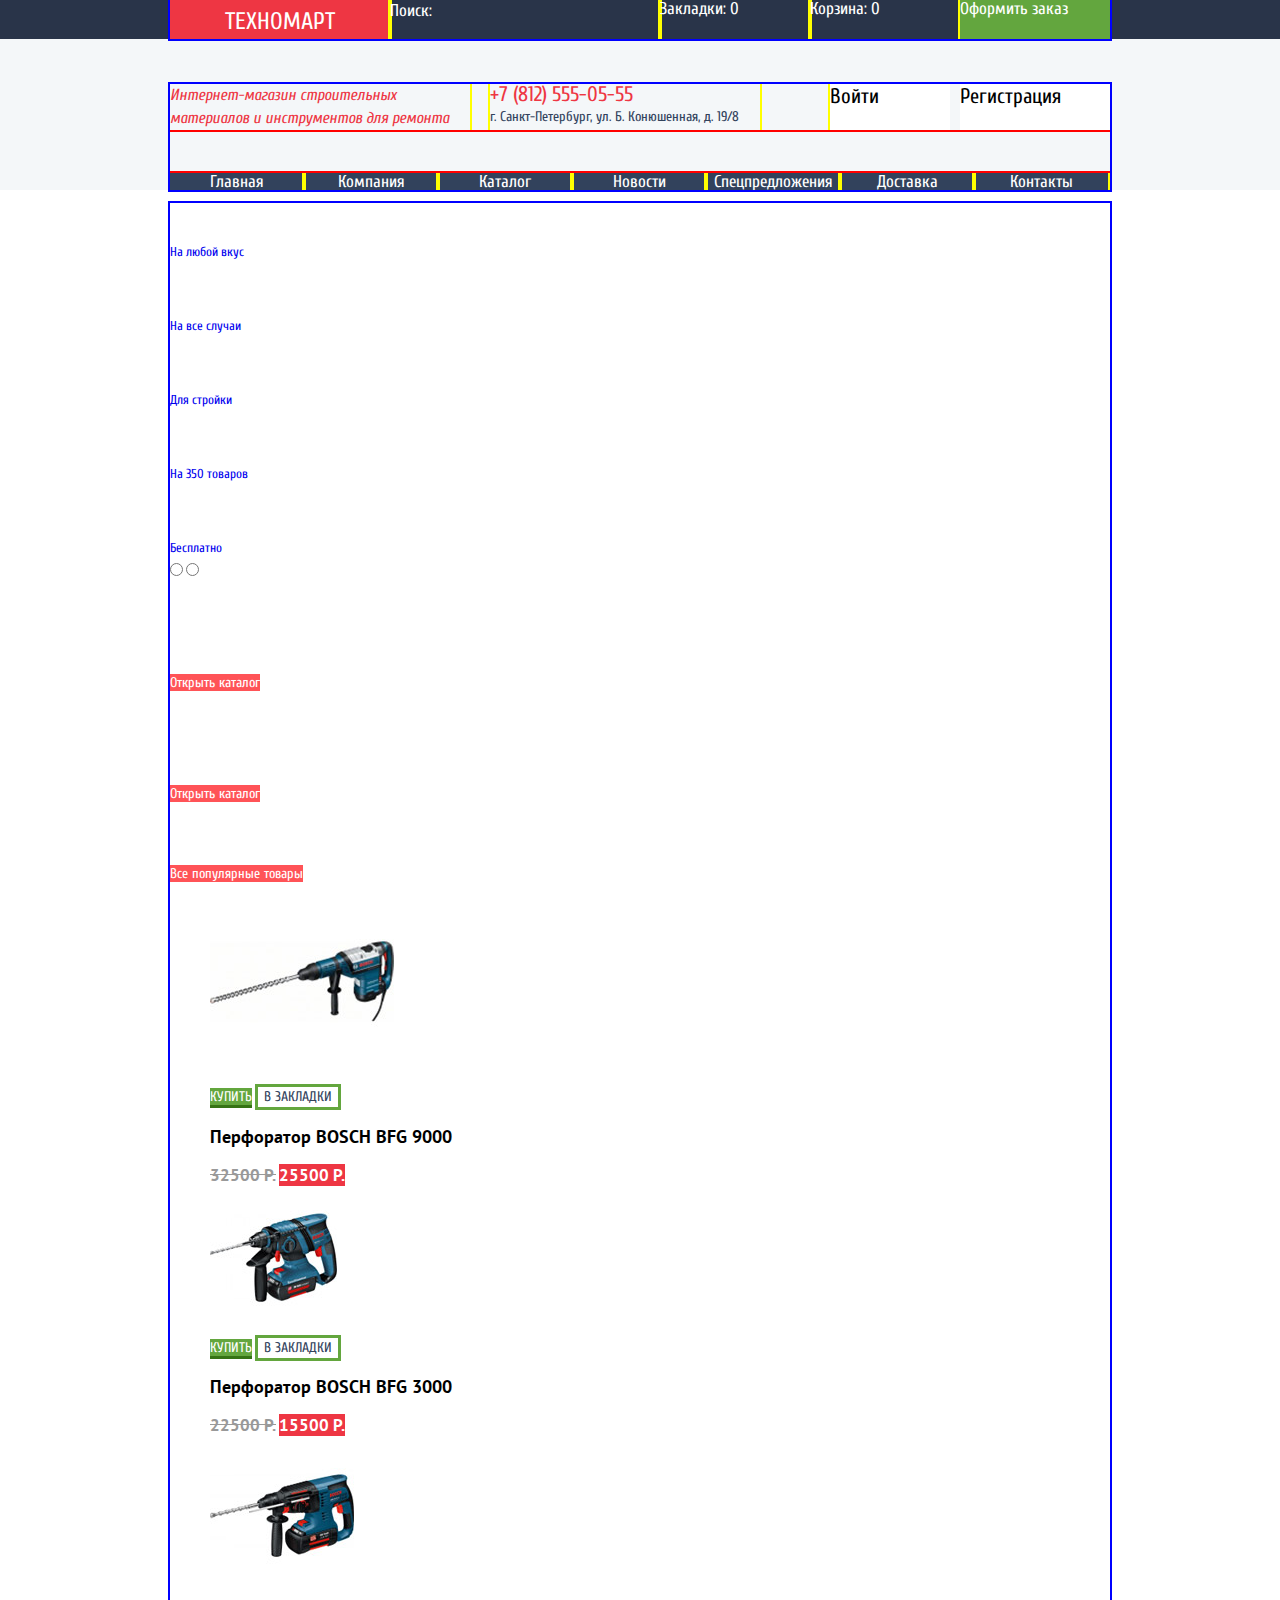
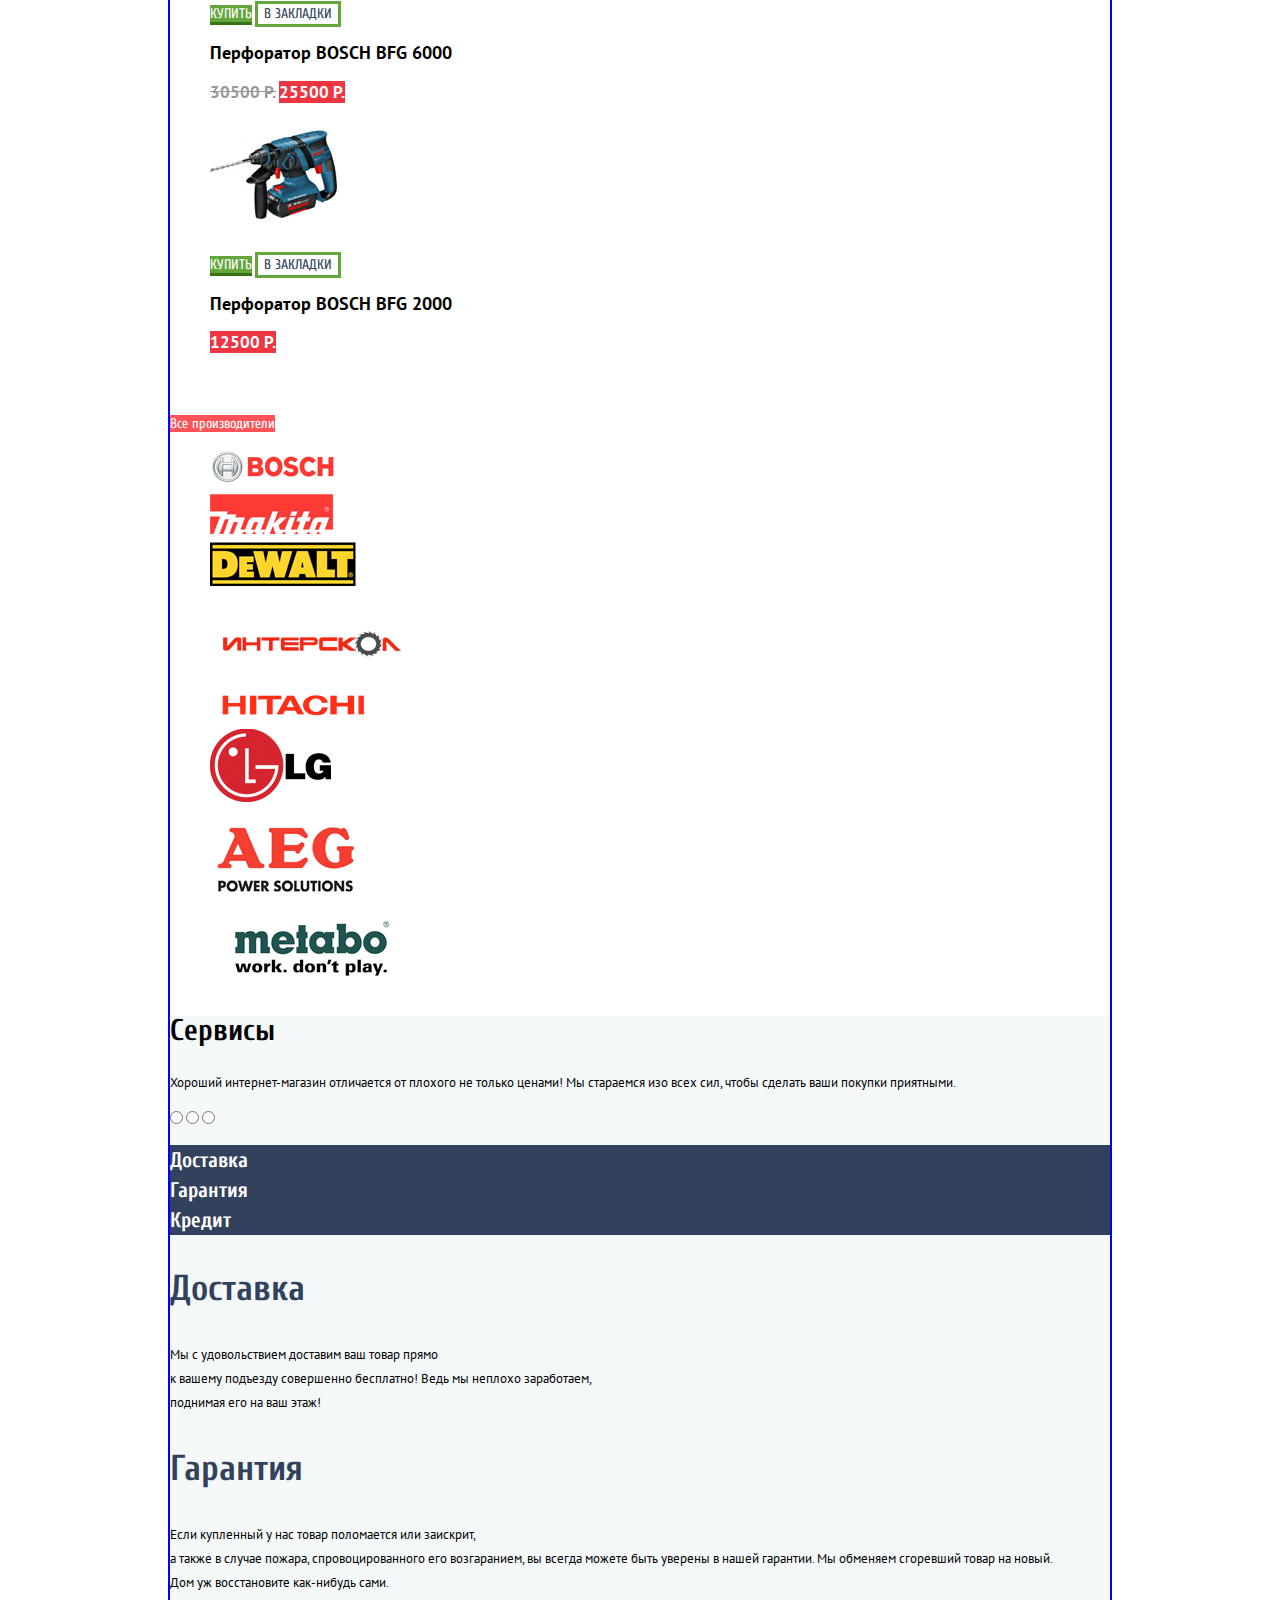
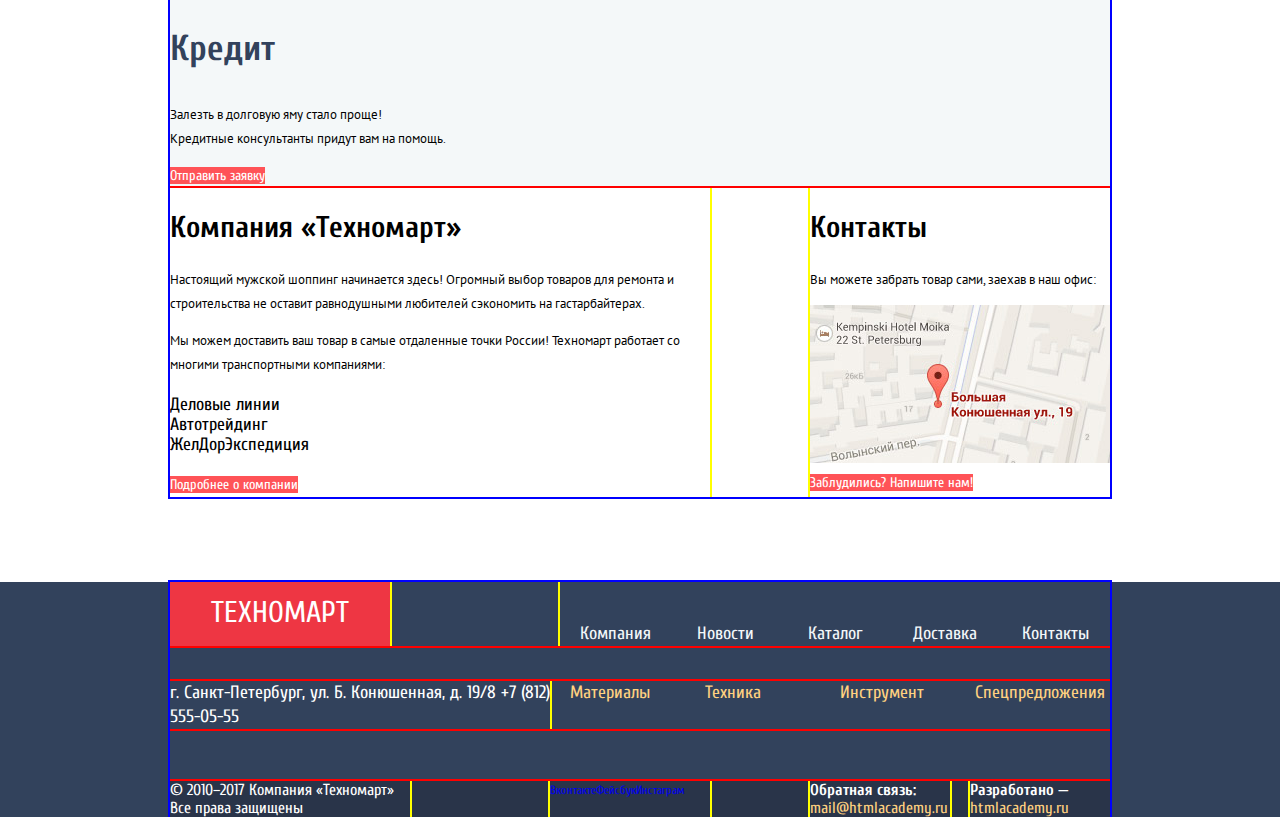
==== index.html @ bd53aa23 "Макросетка главной страницы" ====
<!DOCTYPE html>
<html lang="ru">
  <head>
    <meta charset="utf-8">
    <title>HTML Academy: Техномарт</title>
    <link href="https://fonts.googleapis.com/css?family=Cuprum:400,400i,700&amp;subset=cyrillic" rel="stylesheet">
    <link href="https://fonts.googleapis.com/css?family=PT+Sans:400,700&amp;subset=cyrillic" rel="stylesheet">
    <link href="css/normalize.css" rel="stylesheet">
    <link href="css/style.css" rel="stylesheet">
  </head>
  <body>
    <header class="main-header">
     
        <div class="header-top">
            <div class="wrapper">
                <div class="container">
                    <div class="logo-top">Техномарт</div>
                    <div class="search">
                        <form action="https://echo.htmlacademy.ru" method="get">
                            <div class="search-button">
                                <span class="search-button-normal"></span>
                                <span class="search-button-click"></span>
                            </div>
                            <label class="search-label" for="search">Поиск:</label>
                            <input class="search-field" id="search" type="search" name="search">
                        </form>
                    </div>
                    <a class="bookmarks" href="bookmarks.html">Закладки: 0</a>
                    <a class="basket" href="basket.html">Корзина: 0</a>
                    <a class="order" href="order.html">Оформить заказ</a>
                </div>
            </div>
        </div>

        <div class="container">
            <div class="header-middle">
                <p>Интернет-магазин
                   строительных материалов
                   и инструментов для ремонта</p>
                <div class="information">
                    <a class="number" href="#">+7 (812) 555-05-55</a>
                    <span class="adress">г. Санкт-Петербург, ул. Б. Конюшенная, д. 19/8</span>
                </div>
                <ul class="user-navigation">
                    <li><a href="login.html">Войти</a></li>
                    <li><a href="registration.html">Регистрация</a></li>
                </ul>
            </div>
            
            
            <nav class="main-nav">
                    <ul class="site-navigation">
                        <li><a href="index.html">Главная</a></li>
                        <li><a href="company.html">Компания</a></li>
                        <li><a href="catalog.html">Каталог</a></li>
                        <li><a href="news.html">Новости</a></li>
                        <li><a href="sale.html">Спецпредложения</a></li>
                        <li><a href="delivery.html">Доставка</a></li>
                        <li><a href="contact.html">Контакты</a></li>
                    </ul>
            </nav>
        </div>
    </header>
    
    
    <main class="index-main">
       <div class="container">
        <section class="promo">
            <section class="offers-item materials">
                <p><b>Материалы</b></p>
                <a class="btn-promo" href="materials.html">На любой вкус</a>
            </section>
            <section class="offers-item tool">
                <p><b>Инструмент</b></p>
                <a class="btn-promo" href="tool.html">На все случаи</a>
            </section>
            <section class="offers-item technics">
                <p><b>Техника</b></p>
                <a class="btn-promo" href="technics.html">Для стройки</a>
            </section>
            <section class="offers-item discounts">
                <p><b>Скидки 50%</b></p>
                <a class="btn-promo" href="discounts.html">На 350 товаров</a>
            </section>
            <section class="offers-item delivery">
                <p><b>Доставка</b></p>
                <a class="btn-promo" href="delivery.html">Бесплатно</a>
            </section>
            
            <!--Сделал попытку на основании курсов по слайдеру на CSS-->
            <section class="slider">
                <input type="radio" id="slide-1" name="toggle">
                <input type="radio" id="slide-2" name="toggle">
                <div class="slider-controls">
                    <label for="slide-1"></label>
                    <label for="slide-2"></label>
                </div>
                <div class="slider-inner">
                    <div class="slider-slides">
                        <div class="slider-item">
                            <p><b>Перфораторы</b></p>
                            <p>Настоящие мужские игрушки</p>
                            <a class="btn" href="catalog.html">Открыть каталог</a>
                        </div>
                        <div class="slider-item">
                            <p><b>Дрели</b></p>
                            <p>Соседям на радость!</p>
                            <a class="btn" href="catalog.html">Открыть каталог</a>
                        </div>
                    </div>
                </div>
            </section>
        </section>
        
        
        <section class="popular">
            <div class="popular-header">
                <h2>Популярные товары:</h2>
                <a class="btn" href="popular.html">Все популярные товары</a>
            </div>
            <ul class="popular-product">
              
                <li class="catalog-item">
                    <p class="catalog-item-image">
                        <img src="img/item-4.jpg" width="184" height="164" alt="Перфоратор BOSCH BFG 9000">
                    </p>
                    <div class="hover-button">
                        <a class="btn-buy" href="buy.html">Купить</a>
                        <button class="btn-bookmark" type="button">В закладки</button>
                    </div>
                    <h3>
                       <a href="catalog-item.html">
                           <span class="catalog-item-title">Перфоратор BOSCH BFG 9000</span>
                       </a>
                   </h3>
                   <p class="catalog-item-price">
                        <b class="old-price">32500 Р.</b>
                        <b class="new-price">25500 Р.</b>
                    </p>
                </li>
                <li class="catalog-item">
                    <p class="catalog-item-image">
                        <img src="img/item-1.jpg" width="127" height="112" alt="Перфоратор BOSCH BFG 3000">
                    </p>
                    <div class="hover-button">
                        <a class="btn-buy" href="buy.html">Купить</a>
                        <button class="btn-bookmark" type="button">В закладки</button>
                    </div>
                    <h3>
                       <a href="catalog-item.html">
                           <span class="catalog-item-title">Перфоратор BOSCH BFG 3000</span>
                       </a>
                   </h3>
                   <p class="catalog-item-price">
                        <b class="old-price">22500 Р.</b>
                        <b class="new-price">15500 Р.</b>
                    </p>
                </li>
                <li class="catalog-item">
                    <p class="catalog-item-image">
                        <img src="img/item-2.jpg" width="144" height="128" alt="Перфоратор BOSCH BFG 6000">
                    </p>
                    <div class="hover-button">
                        <a class="btn-buy" href="buy.html">Купить</a>
                        <button class="btn-bookmark" type="button">В закладки</button>
                    </div>
                    <h3>
                       <a href="catalog-item.html">
                           <span class="catalog-item-title">Перфоратор BOSCH BFG 6000</span>
                       </a>
                   </h3>
                   <p class="catalog-item-price">
                        <b class="old-price">30500 Р.</b>
                        <b class="new-price">25500 Р.</b>
                    </p>
              </li>
              <li class="catalog-item">
                    <p class="catalog-item-image">
                        <img src="img/item-3.jpg" width="127" height="112" alt="Перфоратор BOSCH BFG 2000">
                    </p>
                    <div class="hover-button">
                        <a class="btn-buy" href="buy.html">Купить</a>
                        <button class="btn-bookmark" type="button">В закладки</button>
                    </div>
                    <h3>
                       <a href="catalog-item.html">
                           <span class="catalog-item-title">Перфоратор BOSCH BFG 2000</span>
                       </a>
                   </h3>
                   <p class="catalog-item-price">
                        <b class="new-price">12500 Р.</b>
                    </p>
              </li>
            </ul>
        </section>
        
        
        <section class="popular">
            <div class="popular-header">
                <h2>Популярные производители:</h2>
                <a class="btn" href="popular.html">Все производители</a>
            </div>
            <ul class="brand">
                <a>
                    <li>
                        <img src="img/bosch.png" width="126" height="37" alt="Марка Bosch">
                    </li>
                </a>
                <a>
                    <li>
                        <img src="img/Makita.png" width="123" height="40" alt="Марка Makita">
                    </li>
                </a>
                <a>
                    <li>
                        <img src="img/DeWALT.png" width="146" height="44" alt="Марка DeWALT">
                    </li>
                </a>
                <a>
                    <li>
                        <img src="img/%D0%98%D0%BD%D1%82%D0%B5%D1%80%D1%81%D0%BA%D0%BE%D0%BB.png" width="200" height="88" alt="Марка Интерскол">
                    </li>
                </a>
                <a>
                    <li>
                        <img src="img/Hitachi.png" width="169" height="31" alt="Марка Hitachi">
                    </li>
                </a>
                <a>
                    <li>
                        <img src="img/LG.png" width="121" height="73" alt="Марка LG">
                    </li>
                </a>
                <a>
                    <li>
                        <img src="img/AEG.png" width="151" height="96" alt="Марка AEG">
                    </li>
                </a>
                <a>
                    <li>
                        <img src="img/Metabo.png" width="204" height="69" alt="Марка Metabo">
                    </li>
                </a>
            </ul>
        </section>
        
        
        <section class="service">
            <!--Со слайдером ощущение, что получилась полная хрень-->
           <h2>Сервисы</h2>
           <p>
                Хороший интернет-магазин отличается от плохого не только ценами!
                Мы стараемся изо всех сил, чтобы сделать ваши покупки приятными.
           </p>
            <input type="radio" id="service-1" name="services" cheked>
            <input type="radio" id="service-2" name="services">
            <input type="radio" id="service-3" name="services">
            <div class="slider-controls">
                <ul>
                    <li><label for="service-1">Доставка</label></li>
                    <li><label for="service-2">Гарантия</label></li>
                    <li><label for="service-3">Кредит</label></li>
                </ul>
            </div>
            <div class="slider-inner">
                <div class="slider-slides">
                    <section class="delivery">
                        <h3>Доставка</h3>
                        <p>
                            Мы с удовольствием доставим ваш товар прямо<br> 
                            к вашему подъезду совершенно бесплатно!
                            Ведь мы неплохо заработаем,<br> 
                            поднимая его на ваш этаж!
                        </p>
                    </section>
                    <section class="gurantee">
                        <h3>Гарантия</h3>
                        <p>
                            Если купленный у нас товар поломается или заискрит,<br>  
                            а также в случае пожара, спровоцированного его возгаранием,  
                            вы всегда можете быть уверены в нашей гарантии. Мы обменяем 
                            сгоревший товар на новый.<br>  
                            Дом уж восстановите как-нибудь сами.
                        </p>
                    </section>
                    <section class="credit">
                        <h3>Кредит</h3>
                        <p>
                            Залезть в долговую яму стало проще!<br>  
                            Кредитные консультанты придут вам на помощь.
                        </p>
                        <a class="btn" href="credit.html">Отправить заявку</a>
                    </section>
                </div>
            </div>
        </section>
       
        
       <section class="about-us">
               <section class="company">
                   <h2>Компания «Техномарт»</h2>
                   <p>Настоящий мужской шоппинг начинается здесь! Огромный выбор товаров для ремонта и строительства не оставит равнодушными любителей сэкономить на гастарбайтерах.</p>
                   <p>Мы можем доставить ваш товар в самые отдаленные точки России!
                    Техномарт работает со многими транспортными компаниями: </p>
                    <ul>
                        <li>Деловые линии</li>
                        <li>Автотрейдинг</li>
                        <li>ЖелДорЭкспедиция</li>
                    </ul>
                    <a class="btn" href="company.html">Подробнее о компании</a>
               </section>
               <section class="contact">
                   <h2>Контакты</h2>
                   <p>Вы можете забрать товар сами,
                       заехав в наш офис:</p>
                   <a href="adress.html">
                       <img src="img/map.jpg" height="158" width="300" alt="Офис компании по адресу ул. Большая Конюшенная 19, Санкт-Петербург">
                   </a>
                   <a class="btn" href="pop-up.html">Заблудились? Напишите нам!</a>
               </section>
       </section>
      </div>
    </main>  
      
      
    <footer class="main-footer">
            <div class="container">
               <div class="footer-top">
                   <div class="logo-bottom">Техномарт</div>
                   <nav class="footer-nav-top">
                       <ul class="footer-nav">
                           <li><a href="company.html">Компания</a></li>
                           <li><a href="news.html">Новости</a></li>
                           <li><a href="catalog.html">Каталог</a></li>
                           <li><a href="delivery.html">Доставка</a></li>
                           <li><a href="contact.html">Контакты</a></li>
                       </ul>
                   </nav>
               </div>
               <div class="footer-middle">
                   <p>г. Санкт-Петербург, ул. Б. Конюшенная, д. 19/8
                      +7 (812) 555-05-55</p>
                    <nav class="footer-nav-middle">
                       <ul class="footer-nav">
                           <li><a href="material.html">Материалы</a></li>
                           <li><a href="equipment.html">Техника</a></li>
                           <li><a href="tool.html">Инструмент</a></li>
                           <li><a href="sale.html">Спецпредложения</a></li>
                       </ul>
                    </nav>
               </div>
               <div class="footer-bottom">
                   <p class="footer-safe">© 2010–2017 Компания «Техномарт» Все права защищены</p>
                   <ul class="footer-social">
                       <li><a href="#">Вконтакте</a></li>
                       <li><a href="#">Фейсбук</a></li>
                       <li><a href="#">Инстаграм</a></li>
                   </ul>
                   <p class="footer-feedback">
                       <b>Обратная связь:</b>
                       <a class="mail" href="#">mail@htmlacademy.ru</a>
                   </p>
                   <p class="footer-copyright">
                       <b>Разработано —</b>
                       <a class="htmlacademy" href="https://htmlacademy.ru/intensive/htmlcss">htmlacademy.ru</a>
                   </p>
               </div>
            </div>
       </footer>
       
       
       
       
       
       <section class="modal modal-map">
           <button class="modal-close" type="button">Закрыть</button>
           <h2 class="visualy-hidden">Адрес организации на карте</h2>
           <p>
               <img src="img/map-big.jpg" width="1736" height="779" alt="Офис компании по адресу ул. Большая Конюшенная 19, Санкт-Петербург">
           </p>
       </section>
       
       <section class="modal modal-feedback">
           <button class="modal-close" type="button">Закрыть</button>
           <h2 class="visualy-hidden">Обратная связь</h2>
           <form class="feedback-form" action="https://echo.htmlacademy.ru" method="post">
                <fieldset class="feedback-form-top">
                   <div>
                       <label for="user-name">Ваше имя:</label>
                       <input type="text" id="user-name" name="user-name" placeholder="Имя Фамилия">
                   </div>
                   <div>
                       <label for="user-mail">Ваш e-mail:</label>
                       <input type="text" id="user-mail" name="user-mail" placeholder="email@example.com">
                   </div>
                </fieldset>
                <div>
                    <label for="user-text">Текст письма:</label>
                    <textarea name="user-text" id="user-text" placeholder="В свободной форме"></textarea>
                </div>
                <button class="button" type="submit">Отправить</button>
           </form>
       </section>
  </body>
</html>
---- css/style.css ----
body {
    margin: 0;
    padding: 0;
    
    font-family: Cuprum, Arial, sans-serif;
    font-size: 13px;
    line-height: 24px;
    font-weight: 400;
    color: #ffffff;
    
    background-color: #ffffff;
}

a {
    text-decoration: none;
}

.main-header {
    background-color: #f4f7f9;
}

.main-header ul {
    list-style: none;
    padding: 0;
}

.header-top {
    font-size: 17px;
    line-height: 18px;
    color: #ffffff;
    
    background-color: #293449;
}

.header-top a {
    color: #ffffff;
}

.logo-top {
    width: 220px;
    padding-top: 10px;
    padding-bottom: 5px;
    
    font-size: 24px;
    line-height: 24px;
    color: #ffffff;
    text-align: center;
    
    text-transform: uppercase;
    background-color: #ee3643;
    
    /*    Временно для сетки*/
    outline: 2px solid yellow;
}

.logo-top:hover {
    background-color: #ca2c37;
}

.logo-top:active {
    background-color: #ba2732;
}


.search-field {
    background-color: #293449;
    border: none;
}

.order {
    background-color: #63a63e;
}

.search:hover .search-field,
.search:hover,
.header-top a:not(.order):hover {
    background-color: #212a3a;
}

.order:hover {
    background-color: #5fbb2d;
}

.search:focus {
    background-color: #ffffff;
}

.bookmarks:active,
.basket:active {
    background-color: #161d29;
    opacity: 0.6;
}

.order:active {
    background-color: #518534;
    opacity: 0.6;
}

.header-middle p {
    font-size: 16px;
    line-height: 23px;
    color: #ee3643;
    font-style: italic;
}

.number {
    font-size: 21px;
    line-height: 21px;
    color: #ee3643;
}

.adress {
    font-size: 14px;
    line-height: 24px;
    color: #32425c;
}

.user-navigation,
.site-navigation {
    list-style: none;
    margin: 0;
}

.user-navigation a {
    font-size: 21px;
    line-height: 24px;
    color: #000000;
}

.user-navigation li {
    background-color: #ffffff;
}

.user-navigation a:hover {
    color: #ee3643;
}

.user-navigation a:active {
    color: #000000;
    opacity: 0.3;
}

.main-nav {
    font-size: 17px;
    line-height: 17px;
    background-color: #32425c;
}

.site-navigation a {
    color: #ffffff;
}

.site-navigation a:hover {
    background-color: #293449;
}

.site-navigation a:active {
    opacity: 0.5;
    background-color: #1d2739;
}

.service {
    background-color: #f4f8f9;
}

.service h2,
.about-us h2{
    font-size: 30px;
    line-height: 30px;
    color: #000000;
}

.service p,
.about-us p {
    font-family: "PT Sans", Arial, sans-serif;
    font-size: 13px;
    line-height: 24px;
    color: #000000;
}

.service h3 {
    font-size: 36px;
    line-height: 36px;
    color: #32425c;
}

.slider-controls li {
    font-size: 21px;
    line-height: 30px;
    font-weight: bold;
    background-color: #32425c;
}

.company ul {
    font-size: 18px;
    line-height: 20px;
    color: #000000;
    
    padding: 0;
    list-style: none;
}

.slider-controls ul {
    padding: 0;
    list-style: none;
}

.slider-controls li:hover {
    background-color: #293449;
}

.slider-controls li:active {
    color: #32425c;
    background-color: #ffffff;
}

.btn {
    font-size: 14px;
    line-height: 18px;
    color: #ffffff;
    background-color: #ff5357;
}

.btn:hover {
    background-color: #ca2c37;
}

.btn:active {
    background-color: #ba2732;
}

.main-footer {
    font-size: 18px;
    line-height: 24px;
    
    background-color: #32425c;
}

.main-footer ul {
    margin: 0;
    padding: 0;
    list-style: none;
}

.footer-nav-top a {
    color: #f3f7f9;
}

.footer-nav-middle a {
    color: #ffd180;
}

.footer-nav a:hover {
    text-decoration: underline;
}

.footer-nav a:active {
    text-decoration: none;
    opacity: 0.5;
}

.footer-bottom {
    font-size: 16px;
    line-height: 18px;
    
    background-color: #293449;
}

.mail,
.htmlacademy {
    color: #ffd180;
}

.mail:hover,
.htmlacademy:hover {
    text-decoration: underline;
}

.mail:active,
.htmlacademy:active {
    text-decoration: none;
    color: #ee3643;
}

.modal {
    display: none;
}
/*Начинаются стили каталога*/

.basket-good {
    background-color: #ee3643;
}

.user-name {
    font-size: 21px;
    line-height: 21px;
    color: #000000;
    
    background-color: #ffffff;
}

.user-atribute a {
    font-size: 16px;
    line-height: 18px;
    color: #32425c;
    
    text-decoration: underline;
}

.user-atribute a:hover {
    color: #ee3643;
}

.user-name:active {
    opacity: 0.3;
}

.user-atribute a:active {
    color: #32425c;
    opacity: 0.3;
}

.breadcrumbs {
    font-family: "PT Sans", Arial, sans-serif;
    font-size: 13px;
    line-height: 18px;
    color: #000000;
    
    list-style: none;
    padding: 0;
    text-transform: uppercase;
}

.breadcrumbs a {
    color: inherit;
}

.catalog-main h1 {
    font-size: 30px;
    line-height: 30px;
    color: #32425c;
    
    background-color: #f2f6f8;
    text-transform: uppercase;
}

.filters ul {
    padding: 0;
    margin: 0;
}

.filter fieldset {
    border: none;
}

.filter legend {
    font-family: "PT Sans", Arial, sans-serif;
    font-size: 17px;
    line-height: 30px;
    font-weight: bold;
    color: #000000;
    
    text-transform: uppercase;
}

.filter label {
    font-family: "PT Sans", Arial, sans-serif;
    font-weight: normal;
    font-size: 15px;
    line-height: 20px;
    color: #000000;
    
    text-transform: uppercase;
}

.filter-button {
    font-family: "PT Sans", Arial, sans-serif;
    font-weight: normal;
    font-size: 13px;
    line-height: 18px;
    color: #000000;
    
    text-transform: uppercase;
    background-color: #ffffff;
    
    border: 1px solid #e5e5e5;
    border-radius: 2px;
}

.catalog ul {
    padding: 0;
    margin: 0;
}

.catalog-item-title {
    font-family: "PT Sans", Arial, sans-serif;
    font-weight: bold;
    font-size: 18px;
    line-height: 20px;
    color: #000000;
}

.old-price {
    font-family: "PT Sans", Arial, sans-serif;
    font-weight: bold;
    font-size: 17px;
    line-height: 18px;
    color: #999999;
    
    text-decoration: line-through;
}

.new-price { 
    font-family: "PT Sans", Arial, sans-serif;
    font-weight: bold;
    font-size: 17px;
    line-height: 18px;
    color: #ffffff;
    
    background-color: #ee3643;
}

.btn-buy,
.btn-bookmark {
    font-size: 14px;
    line-height: 18px;
    
    text-transform: uppercase;
}

.btn-buy {
    color: #ffffff;
    
    background-color: #63a63e;
    border-bottom: 3px solid #367315;
}

.btn-buy:hover {
    background-color: #5fbb2d;
}

.btn-buy:active {
    background-color: #518534;
    border-bottom: 3px solid #518534;
}

.btn-bookmark {
    color: #32425c;
    
    background-color: #ffffff;
    border: 3px solid #63a63e;
}

.btn-bookmark:hover {
    border: 3px solid #32425c;
}

.btn-bookmark:active {
    opacity: 0.3;
}

/*Макросетка*/

.wrapper {
    width: 100%;
}

.container {
    width: 940px;
    margin: 0 auto;
    
    /*    Временно для сетки*/
    outline: 2px solid blue;
}

.header-top .container {
    display: flex;
}

.search {
    width: 270px;
    
/*    Временно для сетки*/
    outline: 2px solid yellow;
}

.header-top a {
    width: 150px;
    
    /*    Временно для сетки*/
    outline: 2px solid yellow;
}

.header-top {
    margin-bottom: 45px;
}

.header-middle {
    display: flex;
    margin-bottom: 43px;
    
    /*    Временно для сетки*/
    outline: 2px solid red; 
}

.header-middle p,
.user-navigation {
    margin: 0;
}

.header-middle p {
    width: 300px;
    margin-right: 20px;
    
   /*    Временно для сетки*/
    outline: 2px solid yellow; 
}

.information {
    display: flex;
    flex-direction: column;
    width: 270px;
    margin-right: 70px;
    
    /*    Временно для сетки*/
    outline: 2px solid yellow; 
}

.user-navigation {
    display: flex;
    justify-content: space-between;
    width: 280px;
    
    /*    Временно для сетки*/
    outline: 2px solid yellow; 
}

.user-navigation li:first-child {
    width: 120px;
}

.user-navigation li:last-child {
    width: 150px;
}

.site-navigation {
    display: flex;
    
    /*    Временно для сетки*/
    outline: 2px solid red; 
}

.main-nav a {
    display: block;
    width: 134px;
    
    text-align: center;
    
     /*    Временно для сетки*/
    outline: 2px solid yellow;
}

.main-nav a:nth-child(5) {
    width: 136px;
}

.about-us {
    display: flex;
    justify-content: space-between;
    
    /*    Временно для сетки*/
    outline: 2px solid red;
}

.company {
    width: 540px;
    
    /*    Временно для сетки*/
    outline: 2px solid yellow;
}

.contact {
     width: 300px;
    
    /*    Временно для сетки*/
    outline: 2px solid yellow;
}

.main-footer {
    margin-top: 85px;
}

.main-footer .container {
    display: flex;
    flex-direction: column;
}

.footer-top,
.footer-middle,
.footer-bottom {
    display: flex;
    
    /*    Временно для сетки*/
    outline: 2px solid red;
}

.footer-nav {
    display: flex;
}

.logo-bottom {
    width: 220px;
    text-align: center;
    padding-top: 16px;
    padding-bottom: 14px;
    
    text-transform: uppercase;
    background-color: #ee3643;
    font-size: 30px;
    line-height: 30px;
    
    /*    Временно для сетки*/
    outline: 2px solid yellow;
}

.footer-nav-top {
    width: 550px;
    
    /*    Временно для сетки*/
    outline: 2px solid yellow;
}

.footer-top,
.footer-middle {
    justify-content: space-between;
}

.footer-nav-top a {
    display: block;
    width: 110px;
    
    padding-top: 40px;
    text-align: center;
}

.footer-top {
    margin-bottom: 35px;
}

.footer-middle p {
    width: 380px;
    margin: 0;
    
    /*    Временно для сетки*/
    outline: 2px solid yellow;
}

.footer-nav-middle {
    width: 540px;
}

.footer-nav-middle a {
    display: block;
    width: 135px;
}

.footer-middle {
    margin-bottom: 52px;
}

.footer-safe {
    width: 240px;
    
    margin: 0;
    margin-right: 140px;
    
    /*    Временно для сетки*/
    outline: 2px solid yellow;
}

.footer-social {
    display: flex;
    width: 160px;
    
    margin: 0;
    padding: 0;
    
    /*    Временно для сетки*/
    outline: 2px solid yellow;
    font-size: 12px;
}

.footer-feedback,
.footer-copyright {
    width: 140px;
    margin: 0;
    
    /*    Временно для сетки*/
    outline: 2px solid yellow;
}

.footer-feedback {
    margin-left: 100px;
    margin-right: 20px;
}
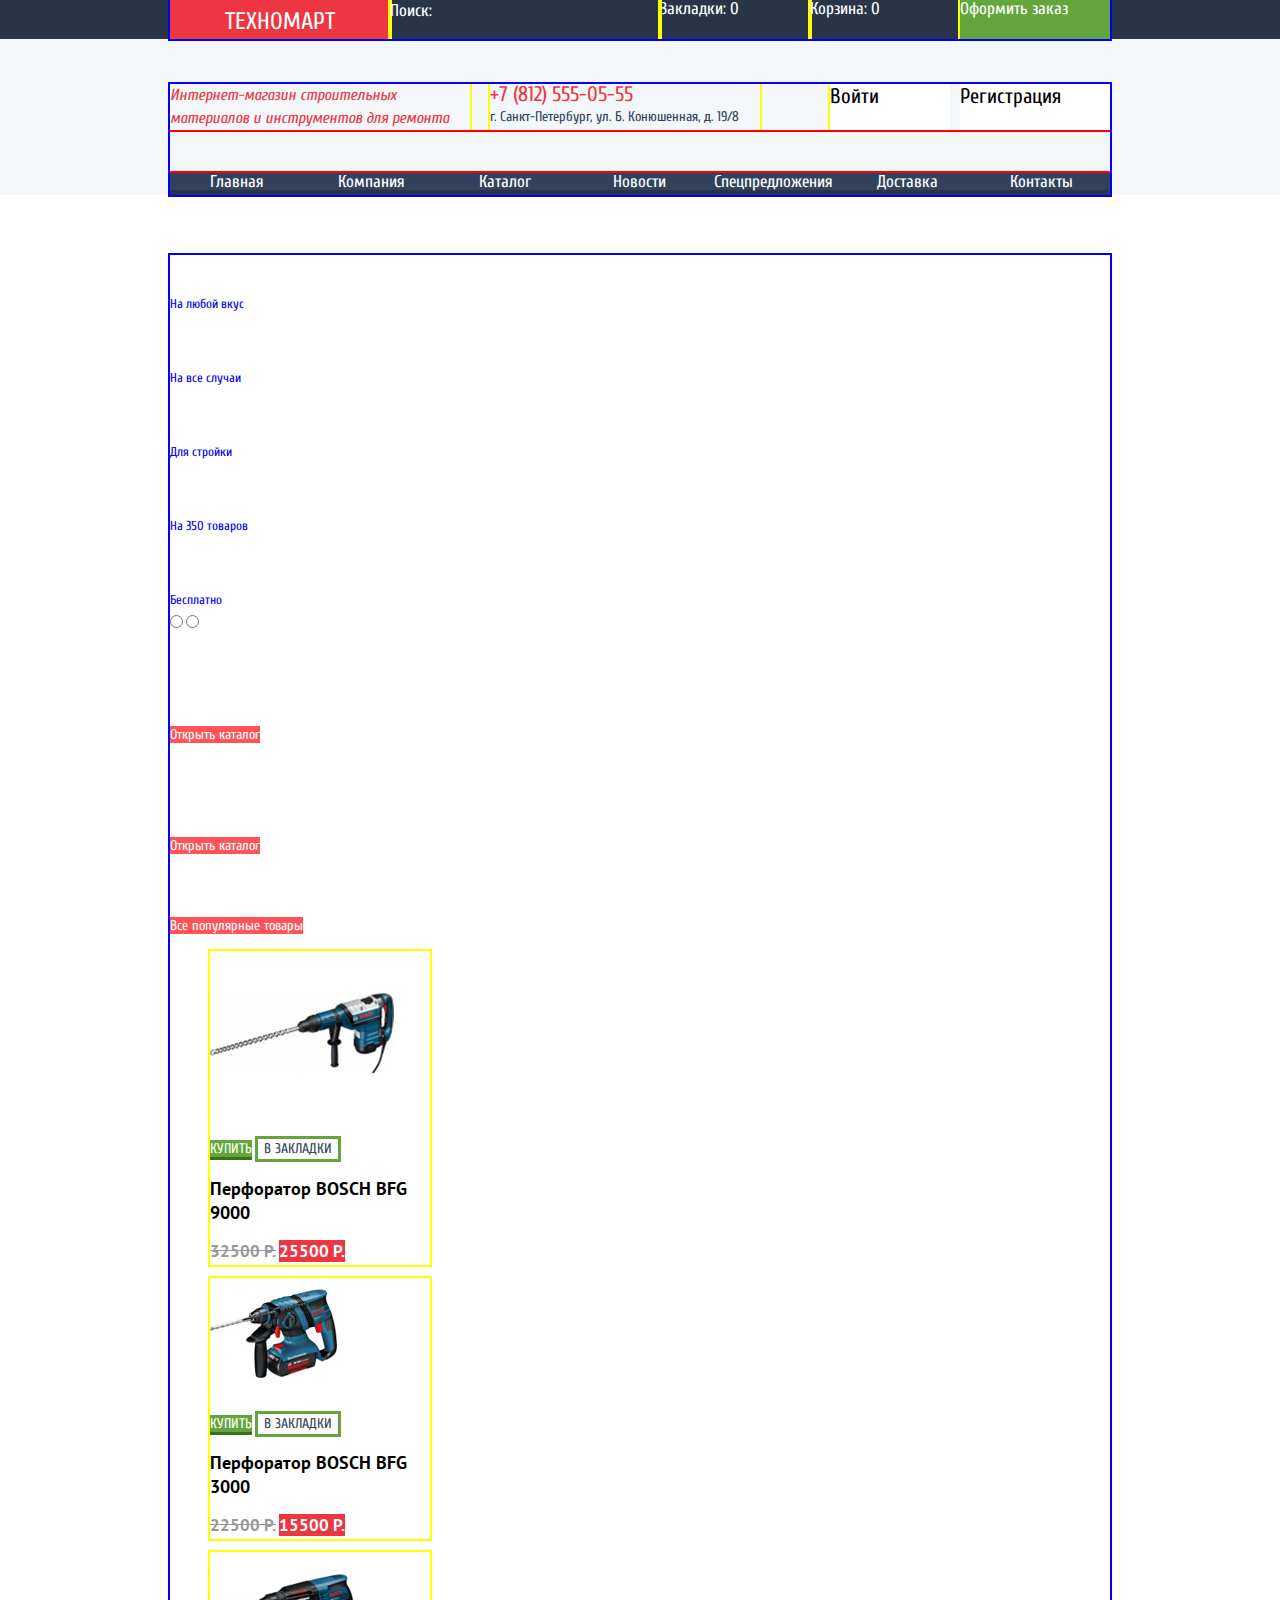
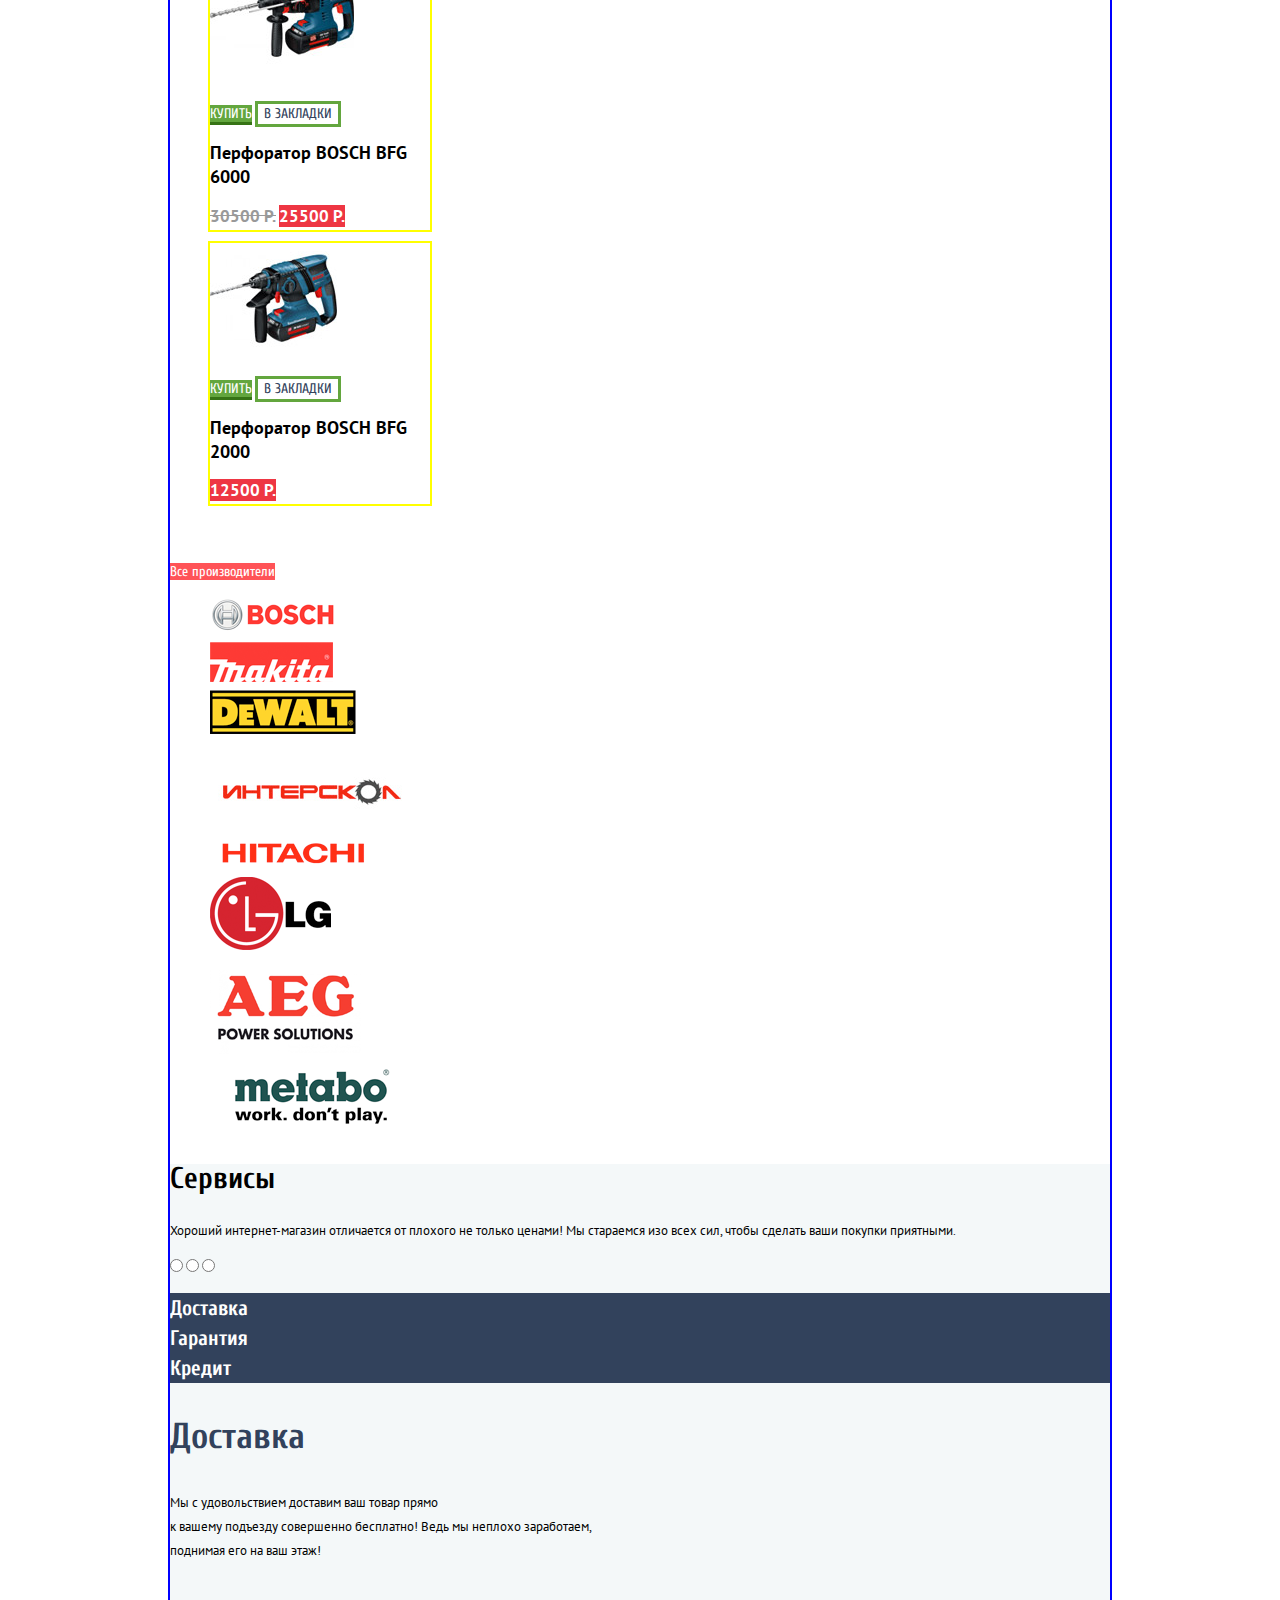
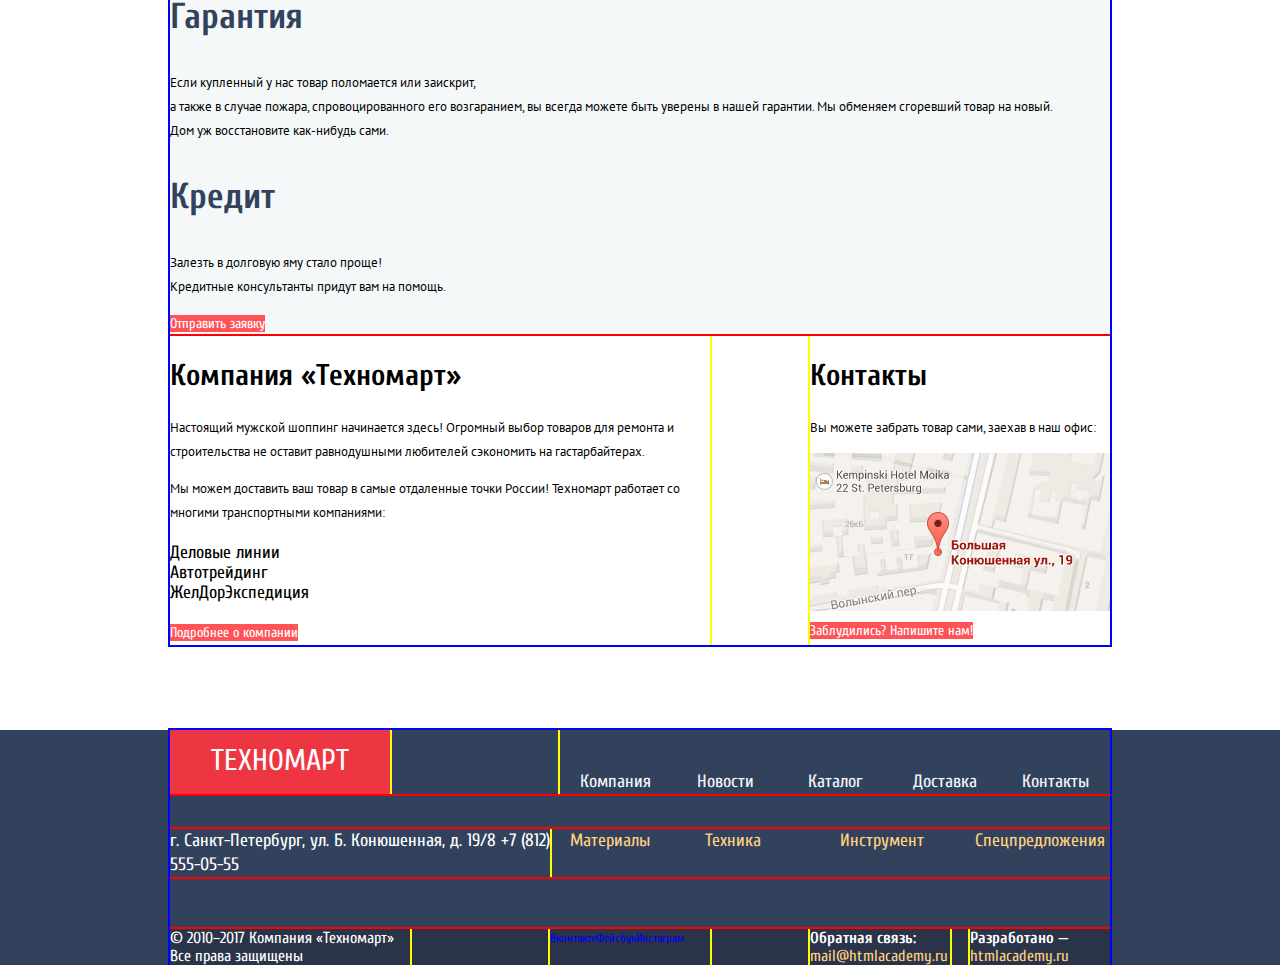
==== commit ddce9ab0: "Макросетка каталога" ====
--- a/index.html
+++ b/index.html
@@ -17,10 +17,7 @@
                     <div class="logo-top">Техномарт</div>
                     <div class="search">
                         <form action="https://echo.htmlacademy.ru" method="get">
-                            <div class="search-button">
-                                <span class="search-button-normal"></span>
-                                <span class="search-button-click"></span>
-                            </div>
+<!--                            Заинлайнить кнопку-->
                             <label class="search-label" for="search">Поиск:</label>
                             <input class="search-field" id="search" type="search" name="search">
                         </form>
@@ -49,15 +46,15 @@
             
             
             <nav class="main-nav">
-                    <ul class="site-navigation">
-                        <li><a href="index.html">Главная</a></li>
-                        <li><a href="company.html">Компания</a></li>
-                        <li><a href="catalog.html">Каталог</a></li>
-                        <li><a href="news.html">Новости</a></li>
-                        <li><a href="sale.html">Спецпредложения</a></li>
-                        <li><a href="delivery.html">Доставка</a></li>
-                        <li><a href="contact.html">Контакты</a></li>
-                    </ul>
+                <ul class="site-navigation">
+                    <li><a href="index.html">Главная</a></li>
+                    <li><a href="company.html">Компания</a></li>
+                    <li><a href="catalog.html">Каталог</a></li>
+                    <li><a href="news.html">Новости</a></li>
+                    <li><a href="sale.html">Спецпредложения</a></li>
+                    <li><a href="delivery.html">Доставка</a></li>
+                    <li><a href="contact.html">Контакты</a></li>
+                </ul>
             </nav>
         </div>
     </header>
@@ -65,260 +62,260 @@
     
     <main class="index-main">
        <div class="container">
-        <section class="promo">
-            <section class="offers-item materials">
-                <p><b>Материалы</b></p>
-                <a class="btn-promo" href="materials.html">На любой вкус</a>
+            <section class="promo">
+                <section class="offers-item materials">
+                    <p><b>Материалы</b></p>
+                    <a class="btn-promo" href="materials.html">На любой вкус</a>
+                </section>
+                <section class="offers-item tool">
+                    <p><b>Инструмент</b></p>
+                    <a class="btn-promo" href="tool.html">На все случаи</a>
+                </section>
+                <section class="offers-item technics">
+                    <p><b>Техника</b></p>
+                    <a class="btn-promo" href="technics.html">Для стройки</a>
+                </section>
+                <section class="offers-item discounts">
+                    <p><b>Скидки 50%</b></p>
+                    <a class="btn-promo" href="discounts.html">На 350 товаров</a>
+                </section>
+                <section class="offers-item delivery">
+                    <p><b>Доставка</b></p>
+                    <a class="btn-promo" href="delivery.html">Бесплатно</a>
+                </section>
+
+                <!--Сделал попытку на основании курсов по слайдеру на CSS-->
+                <section class="slider">
+                    <input type="radio" id="slide-1" name="toggle">
+                    <input type="radio" id="slide-2" name="toggle">
+                    <div class="slider-controls">
+                        <label for="slide-1"></label>
+                        <label for="slide-2"></label>
+                    </div>
+                    <div class="slider-inner">
+                        <div class="slider-slides">
+                            <div class="slider-item">
+                                <p><b>Перфораторы</b></p>
+                                <p>Настоящие мужские игрушки</p>
+                                <a class="btn" href="catalog.html">Открыть каталог</a>
+                            </div>
+                            <div class="slider-item">
+                                <p><b>Дрели</b></p>
+                                <p>Соседям на радость!</p>
+                                <a class="btn" href="catalog.html">Открыть каталог</a>
+                            </div>
+                        </div>
+                    </div>
+                </section>
             </section>
-            <section class="offers-item tool">
-                <p><b>Инструмент</b></p>
-                <a class="btn-promo" href="tool.html">На все случаи</a>
+
+
+            <section class="popular">
+                <div class="popular-header">
+                    <h2>Популярные товары:</h2>
+                    <a class="btn" href="popular.html">Все популярные товары</a>
+                </div>
+                <ul class="popular-product">
+
+                    <li class="catalog-item">
+                        <p class="catalog-item-image">
+                            <img src="img/item-4.jpg" width="184" height="164" alt="Перфоратор BOSCH BFG 9000">
+                        </p>
+                        <div class="hover-button">
+                            <a class="btn-buy" href="buy.html">Купить</a>
+                            <button class="btn-bookmark" type="button">В закладки</button>
+                        </div>
+                        <h3>
+                           <a href="catalog-item.html">
+                               <span class="catalog-item-title">Перфоратор BOSCH BFG 9000</span>
+                           </a>
+                       </h3>
+                       <p class="catalog-item-price">
+                            <b class="old-price">32500 Р.</b>
+                            <b class="new-price">25500 Р.</b>
+                        </p>
+                    </li>
+                    <li class="catalog-item">
+                        <p class="catalog-item-image">
+                            <img src="img/item-1.jpg" width="127" height="112" alt="Перфоратор BOSCH BFG 3000">
+                        </p>
+                        <div class="hover-button">
+                            <a class="btn-buy" href="buy.html">Купить</a>
+                            <button class="btn-bookmark" type="button">В закладки</button>
+                        </div>
+                        <h3>
+                           <a href="catalog-item.html">
+                               <span class="catalog-item-title">Перфоратор BOSCH BFG 3000</span>
+                           </a>
+                       </h3>
+                       <p class="catalog-item-price">
+                            <b class="old-price">22500 Р.</b>
+                            <b class="new-price">15500 Р.</b>
+                        </p>
+                    </li>
+                    <li class="catalog-item">
+                        <p class="catalog-item-image">
+                            <img src="img/item-2.jpg" width="144" height="128" alt="Перфоратор BOSCH BFG 6000">
+                        </p>
+                        <div class="hover-button">
+                            <a class="btn-buy" href="buy.html">Купить</a>
+                            <button class="btn-bookmark" type="button">В закладки</button>
+                        </div>
+                        <h3>
+                           <a href="catalog-item.html">
+                               <span class="catalog-item-title">Перфоратор BOSCH BFG 6000</span>
+                           </a>
+                       </h3>
+                       <p class="catalog-item-price">
+                            <b class="old-price">30500 Р.</b>
+                            <b class="new-price">25500 Р.</b>
+                        </p>
+                  </li>
+                  <li class="catalog-item">
+                        <p class="catalog-item-image">
+                            <img src="img/item-3.jpg" width="127" height="112" alt="Перфоратор BOSCH BFG 2000">
+                        </p>
+                        <div class="hover-button">
+                            <a class="btn-buy" href="buy.html">Купить</a>
+                            <button class="btn-bookmark" type="button">В закладки</button>
+                        </div>
+                        <h3>
+                           <a href="catalog-item.html">
+                               <span class="catalog-item-title">Перфоратор BOSCH BFG 2000</span>
+                           </a>
+                       </h3>
+                       <p class="catalog-item-price">
+                            <b class="new-price">12500 Р.</b>
+                        </p>
+                  </li>
+                </ul>
             </section>
-            <section class="offers-item technics">
-                <p><b>Техника</b></p>
-                <a class="btn-promo" href="technics.html">Для стройки</a>
+
+
+            <section class="popular">
+                <div class="popular-header">
+                    <h2>Популярные производители:</h2>
+                    <a class="btn" href="popular.html">Все производители</a>
+                </div>
+                <ul class="brand">
+                    <a>
+                        <li>
+                            <img src="img/bosch.png" width="126" height="37" alt="Марка Bosch">
+                        </li>
+                    </a>
+                    <a>
+                        <li>
+                            <img src="img/Makita.png" width="123" height="40" alt="Марка Makita">
+                        </li>
+                    </a>
+                    <a>
+                        <li>
+                            <img src="img/DeWALT.png" width="146" height="44" alt="Марка DeWALT">
+                        </li>
+                    </a>
+                    <a>
+                        <li>
+                            <img src="img/%D0%98%D0%BD%D1%82%D0%B5%D1%80%D1%81%D0%BA%D0%BE%D0%BB.png" width="200" height="88" alt="Марка Интерскол">
+                        </li>
+                    </a>
+                    <a>
+                        <li>
+                            <img src="img/Hitachi.png" width="169" height="31" alt="Марка Hitachi">
+                        </li>
+                    </a>
+                    <a>
+                        <li>
+                            <img src="img/LG.png" width="121" height="73" alt="Марка LG">
+                        </li>
+                    </a>
+                    <a>
+                        <li>
+                            <img src="img/AEG.png" width="151" height="96" alt="Марка AEG">
+                        </li>
+                    </a>
+                    <a>
+                        <li>
+                            <img src="img/Metabo.png" width="204" height="69" alt="Марка Metabo">
+                        </li>
+                    </a>
+                </ul>
             </section>
-            <section class="offers-item discounts">
-                <p><b>Скидки 50%</b></p>
-                <a class="btn-promo" href="discounts.html">На 350 товаров</a>
-            </section>
-            <section class="offers-item delivery">
-                <p><b>Доставка</b></p>
-                <a class="btn-promo" href="delivery.html">Бесплатно</a>
-            </section>
-            
-            <!--Сделал попытку на основании курсов по слайдеру на CSS-->
-            <section class="slider">
-                <input type="radio" id="slide-1" name="toggle">
-                <input type="radio" id="slide-2" name="toggle">
+
+
+            <section class="service">
+                <!--Со слайдером ощущение, что получилась полная хрень-->
+               <h2>Сервисы</h2>
+               <p>
+                    Хороший интернет-магазин отличается от плохого не только ценами!
+                    Мы стараемся изо всех сил, чтобы сделать ваши покупки приятными.
+               </p>
+                <input type="radio" id="service-1" name="services" cheked>
+                <input type="radio" id="service-2" name="services">
+                <input type="radio" id="service-3" name="services">
                 <div class="slider-controls">
-                    <label for="slide-1"></label>
-                    <label for="slide-2"></label>
+                    <ul>
+                        <li><label for="service-1">Доставка</label></li>
+                        <li><label for="service-2">Гарантия</label></li>
+                        <li><label for="service-3">Кредит</label></li>
+                    </ul>
                 </div>
                 <div class="slider-inner">
                     <div class="slider-slides">
-                        <div class="slider-item">
-                            <p><b>Перфораторы</b></p>
-                            <p>Настоящие мужские игрушки</p>
-                            <a class="btn" href="catalog.html">Открыть каталог</a>
-                        </div>
-                        <div class="slider-item">
-                            <p><b>Дрели</b></p>
-                            <p>Соседям на радость!</p>
-                            <a class="btn" href="catalog.html">Открыть каталог</a>
-                        </div>
+                        <section class="delivery">
+                            <h3>Доставка</h3>
+                            <p>
+                                Мы с удовольствием доставим ваш товар прямо<br> 
+                                к вашему подъезду совершенно бесплатно!
+                                Ведь мы неплохо заработаем,<br> 
+                                поднимая его на ваш этаж!
+                            </p>
+                        </section>
+                        <section class="gurantee">
+                            <h3>Гарантия</h3>
+                            <p>
+                                Если купленный у нас товар поломается или заискрит,<br>  
+                                а также в случае пожара, спровоцированного его возгаранием,  
+                                вы всегда можете быть уверены в нашей гарантии. Мы обменяем 
+                                сгоревший товар на новый.<br>  
+                                Дом уж восстановите как-нибудь сами.
+                            </p>
+                        </section>
+                        <section class="credit">
+                            <h3>Кредит</h3>
+                            <p>
+                                Залезть в долговую яму стало проще!<br>  
+                                Кредитные консультанты придут вам на помощь.
+                            </p>
+                            <a class="btn" href="credit.html">Отправить заявку</a>
+                        </section>
                     </div>
                 </div>
             </section>
-        </section>
-        
-        
-        <section class="popular">
-            <div class="popular-header">
-                <h2>Популярные товары:</h2>
-                <a class="btn" href="popular.html">Все популярные товары</a>
-            </div>
-            <ul class="popular-product">
-              
-                <li class="catalog-item">
-                    <p class="catalog-item-image">
-                        <img src="img/item-4.jpg" width="184" height="164" alt="Перфоратор BOSCH BFG 9000">
-                    </p>
-                    <div class="hover-button">
-                        <a class="btn-buy" href="buy.html">Купить</a>
-                        <button class="btn-bookmark" type="button">В закладки</button>
-                    </div>
-                    <h3>
-                       <a href="catalog-item.html">
-                           <span class="catalog-item-title">Перфоратор BOSCH BFG 9000</span>
+
+
+           <section class="about-us">
+                   <section class="company">
+                       <h2>Компания «Техномарт»</h2>
+                       <p>Настоящий мужской шоппинг начинается здесь! Огромный выбор товаров для ремонта и строительства не оставит равнодушными любителей сэкономить на гастарбайтерах.</p>
+                       <p>Мы можем доставить ваш товар в самые отдаленные точки России!
+                        Техномарт работает со многими транспортными компаниями: </p>
+                        <ul>
+                            <li>Деловые линии</li>
+                            <li>Автотрейдинг</li>
+                            <li>ЖелДорЭкспедиция</li>
+                        </ul>
+                        <a class="btn" href="company.html">Подробнее о компании</a>
+                   </section>
+                   <section class="contact">
+                       <h2>Контакты</h2>
+                       <p>Вы можете забрать товар сами,
+                           заехав в наш офис:</p>
+                       <a href="adress.html">
+                           <img src="img/map.jpg" height="158" width="300" alt="Офис компании по адресу ул. Большая Конюшенная 19, Санкт-Петербург">
                        </a>
-                   </h3>
-                   <p class="catalog-item-price">
-                        <b class="old-price">32500 Р.</b>
-                        <b class="new-price">25500 Р.</b>
-                    </p>
-                </li>
-                <li class="catalog-item">
-                    <p class="catalog-item-image">
-                        <img src="img/item-1.jpg" width="127" height="112" alt="Перфоратор BOSCH BFG 3000">
-                    </p>
-                    <div class="hover-button">
-                        <a class="btn-buy" href="buy.html">Купить</a>
-                        <button class="btn-bookmark" type="button">В закладки</button>
-                    </div>
-                    <h3>
-                       <a href="catalog-item.html">
-                           <span class="catalog-item-title">Перфоратор BOSCH BFG 3000</span>
-                       </a>
-                   </h3>
-                   <p class="catalog-item-price">
-                        <b class="old-price">22500 Р.</b>
-                        <b class="new-price">15500 Р.</b>
-                    </p>
-                </li>
-                <li class="catalog-item">
-                    <p class="catalog-item-image">
-                        <img src="img/item-2.jpg" width="144" height="128" alt="Перфоратор BOSCH BFG 6000">
-                    </p>
-                    <div class="hover-button">
-                        <a class="btn-buy" href="buy.html">Купить</a>
-                        <button class="btn-bookmark" type="button">В закладки</button>
-                    </div>
-                    <h3>
-                       <a href="catalog-item.html">
-                           <span class="catalog-item-title">Перфоратор BOSCH BFG 6000</span>
-                       </a>
-                   </h3>
-                   <p class="catalog-item-price">
-                        <b class="old-price">30500 Р.</b>
-                        <b class="new-price">25500 Р.</b>
-                    </p>
-              </li>
-              <li class="catalog-item">
-                    <p class="catalog-item-image">
-                        <img src="img/item-3.jpg" width="127" height="112" alt="Перфоратор BOSCH BFG 2000">
-                    </p>
-                    <div class="hover-button">
-                        <a class="btn-buy" href="buy.html">Купить</a>
-                        <button class="btn-bookmark" type="button">В закладки</button>
-                    </div>
-                    <h3>
-                       <a href="catalog-item.html">
-                           <span class="catalog-item-title">Перфоратор BOSCH BFG 2000</span>
-                       </a>
-                   </h3>
-                   <p class="catalog-item-price">
-                        <b class="new-price">12500 Р.</b>
-                    </p>
-              </li>
-            </ul>
-        </section>
-        
-        
-        <section class="popular">
-            <div class="popular-header">
-                <h2>Популярные производители:</h2>
-                <a class="btn" href="popular.html">Все производители</a>
-            </div>
-            <ul class="brand">
-                <a>
-                    <li>
-                        <img src="img/bosch.png" width="126" height="37" alt="Марка Bosch">
-                    </li>
-                </a>
-                <a>
-                    <li>
-                        <img src="img/Makita.png" width="123" height="40" alt="Марка Makita">
-                    </li>
-                </a>
-                <a>
-                    <li>
-                        <img src="img/DeWALT.png" width="146" height="44" alt="Марка DeWALT">
-                    </li>
-                </a>
-                <a>
-                    <li>
-                        <img src="img/%D0%98%D0%BD%D1%82%D0%B5%D1%80%D1%81%D0%BA%D0%BE%D0%BB.png" width="200" height="88" alt="Марка Интерскол">
-                    </li>
-                </a>
-                <a>
-                    <li>
-                        <img src="img/Hitachi.png" width="169" height="31" alt="Марка Hitachi">
-                    </li>
-                </a>
-                <a>
-                    <li>
-                        <img src="img/LG.png" width="121" height="73" alt="Марка LG">
-                    </li>
-                </a>
-                <a>
-                    <li>
-                        <img src="img/AEG.png" width="151" height="96" alt="Марка AEG">
-                    </li>
-                </a>
-                <a>
-                    <li>
-                        <img src="img/Metabo.png" width="204" height="69" alt="Марка Metabo">
-                    </li>
-                </a>
-            </ul>
-        </section>
-        
-        
-        <section class="service">
-            <!--Со слайдером ощущение, что получилась полная хрень-->
-           <h2>Сервисы</h2>
-           <p>
-                Хороший интернет-магазин отличается от плохого не только ценами!
-                Мы стараемся изо всех сил, чтобы сделать ваши покупки приятными.
-           </p>
-            <input type="radio" id="service-1" name="services" cheked>
-            <input type="radio" id="service-2" name="services">
-            <input type="radio" id="service-3" name="services">
-            <div class="slider-controls">
-                <ul>
-                    <li><label for="service-1">Доставка</label></li>
-                    <li><label for="service-2">Гарантия</label></li>
-                    <li><label for="service-3">Кредит</label></li>
-                </ul>
-            </div>
-            <div class="slider-inner">
-                <div class="slider-slides">
-                    <section class="delivery">
-                        <h3>Доставка</h3>
-                        <p>
-                            Мы с удовольствием доставим ваш товар прямо<br> 
-                            к вашему подъезду совершенно бесплатно!
-                            Ведь мы неплохо заработаем,<br> 
-                            поднимая его на ваш этаж!
-                        </p>
-                    </section>
-                    <section class="gurantee">
-                        <h3>Гарантия</h3>
-                        <p>
-                            Если купленный у нас товар поломается или заискрит,<br>  
-                            а также в случае пожара, спровоцированного его возгаранием,  
-                            вы всегда можете быть уверены в нашей гарантии. Мы обменяем 
-                            сгоревший товар на новый.<br>  
-                            Дом уж восстановите как-нибудь сами.
-                        </p>
-                    </section>
-                    <section class="credit">
-                        <h3>Кредит</h3>
-                        <p>
-                            Залезть в долговую яму стало проще!<br>  
-                            Кредитные консультанты придут вам на помощь.
-                        </p>
-                        <a class="btn" href="credit.html">Отправить заявку</a>
-                    </section>
-                </div>
-            </div>
-        </section>
-       
-        
-       <section class="about-us">
-               <section class="company">
-                   <h2>Компания «Техномарт»</h2>
-                   <p>Настоящий мужской шоппинг начинается здесь! Огромный выбор товаров для ремонта и строительства не оставит равнодушными любителей сэкономить на гастарбайтерах.</p>
-                   <p>Мы можем доставить ваш товар в самые отдаленные точки России!
-                    Техномарт работает со многими транспортными компаниями: </p>
-                    <ul>
-                        <li>Деловые линии</li>
-                        <li>Автотрейдинг</li>
-                        <li>ЖелДорЭкспедиция</li>
-                    </ul>
-                    <a class="btn" href="company.html">Подробнее о компании</a>
-               </section>
-               <section class="contact">
-                   <h2>Контакты</h2>
-                   <p>Вы можете забрать товар сами,
-                       заехав в наш офис:</p>
-                   <a href="adress.html">
-                       <img src="img/map.jpg" height="158" width="300" alt="Офис компании по адресу ул. Большая Конюшенная 19, Санкт-Петербург">
-                   </a>
-                   <a class="btn" href="pop-up.html">Заблудились? Напишите нам!</a>
-               </section>
-       </section>
+                       <a class="btn" href="pop-up.html">Заблудились? Напишите нам!</a>
+                   </section>
+           </section>
       </div>
     </main>  
       
--- a/css/style.css
+++ b/css/style.css
@@ -15,6 +15,24 @@
     text-decoration: none;
 }
 
+.visually-hidden:not(:focus):not(:active),
+input[type="checkbox"].visually-hidden,
+input[type="radio"].visually-hidden {
+  position: absolute;
+
+  width: 1px;
+  height: 1px;
+  margin: -1px;
+  border: 0;
+  padding: 0;
+
+  white-space: nowrap;
+
+  clip-path: inset(100%);
+  clip: rect(0 0 0 0);
+  overflow: hidden;
+}
+
 .main-header {
     background-color: #f4f7f9;
 }
@@ -88,12 +106,12 @@
 .bookmarks:active,
 .basket:active {
     background-color: #161d29;
-    opacity: 0.6;
+    color: rgba(255, 255, 255, 0.6);
 }
 
 .order:active {
     background-color: #518534;
-    opacity: 0.6;
+    color: rgba(255, 255, 255, 0.6);
 }
 
 .header-middle p {
@@ -141,9 +159,13 @@
 }
 
 .main-nav {
+    width: 940px;
+    
     font-size: 17px;
     line-height: 17px;
     background-color: #32425c;
+    
+    margin-bottom: 60px;
 }
 
 .site-navigation a {
@@ -155,8 +177,9 @@
 }
 
 .site-navigation a:active {
-    opacity: 0.5;
     background-color: #1d2739;
+    color: rgba(255, 255, 255, 0.5);
+    border-bottom-color: #1d2739;
 }
 
 .service {
@@ -554,10 +577,10 @@
     display: block;
     width: 134px;
     
+    border-bottom: 5px solid #293449;
     text-align: center;
     
-     /*    Временно для сетки*/
-    outline: 2px solid yellow;
+    
 }
 
 .main-nav a:nth-child(5) {
@@ -702,4 +725,122 @@
 .footer-feedback {
     margin-left: 100px;
     margin-right: 20px;
+}
+
+/*Стили каталога*/
+
+.user {
+    width: 300px;
+    
+    display: flex;
+    flex-direction: column;
+    
+    margin-left: auto;
+    
+    /*    Временно для сетки*/
+    outline: 2px solid yellow;
+}
+
+.user-atribute {
+    display: flex;
+    
+    margin: 0;
+}
+
+
+.breadcrumbs {
+    display: flex;
+    width: 380px;
+    margin: 0;
+    margin-bottom: 23px;
+    
+    justify-content: space-between;
+    
+    /*    Временно для сетки*/
+    outline: 2px solid red;
+}
+
+.breadcrumbs a {
+    display: block;
+    
+    /*    Временно для сетки*/
+    outline: 2px solid yellow;
+}
+
+.catalog-main h1 {
+    margin: 0;
+    padding: 0;
+    
+    margin-bottom: 20px;
+    
+    /*    Временно для сетки*/
+    outline: 2px solid red;
+}
+
+.filters fieldset {
+    padding: 0;
+    margin: 0;
+}
+
+.filters {
+    width: 220px;
+    
+    /*    Временно для сетки*/
+    outline: 2px solid red;
+}
+
+.filter {
+    display: flex;
+    flex-direction: column;
+}
+
+.filter fieldset {
+    /*    Временно для сетки*/
+    outline: 2px solid yellow;
+}
+
+.filter fieldset:first-child {
+    margin-bottom: 45px;
+}
+
+.filter fieldset:nth-child(2) {
+    margin-bottom: 80px;
+}
+
+.filter-button {
+    width: 140px;
+}
+
+.flex-catalog {
+    display: flex;
+    justify-content: space-between;
+}
+
+.catalog {
+    width: 700px;
+    
+    /*    Временно для сетки*/
+    outline: 2px solid red;
+}
+
+.catalog-list {
+    display: flex;
+    flex-wrap: wrap;
+    margin: 0;
+}
+
+.catalog-item {
+    width: 220px;
+    
+    /*    Временно для сетки*/
+    outline: 2px solid yellow;
+}
+
+.catalog-list li {
+    margin-right: 20px;
+    margin-bottom: 20px;
+} 
+
+.catalog-list li:nth-child(3n) {
+    margin-right: 0;
 }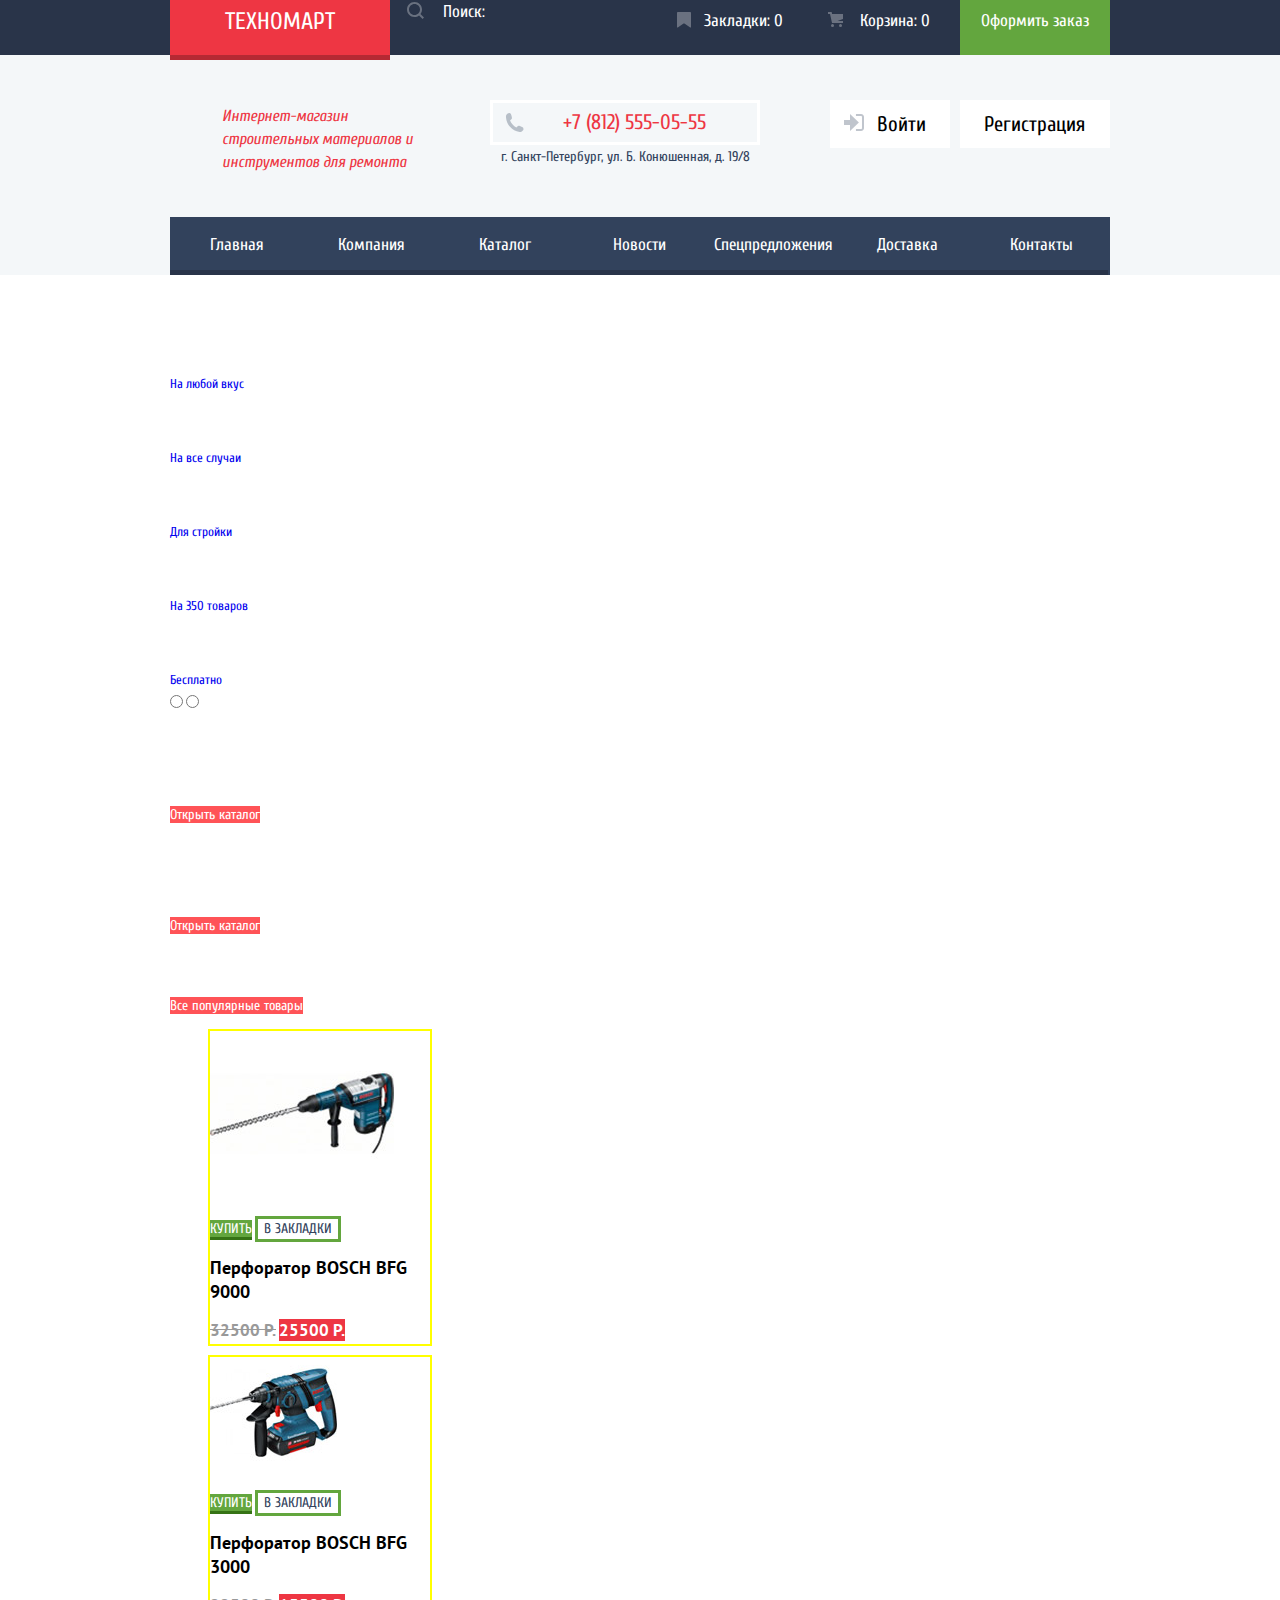
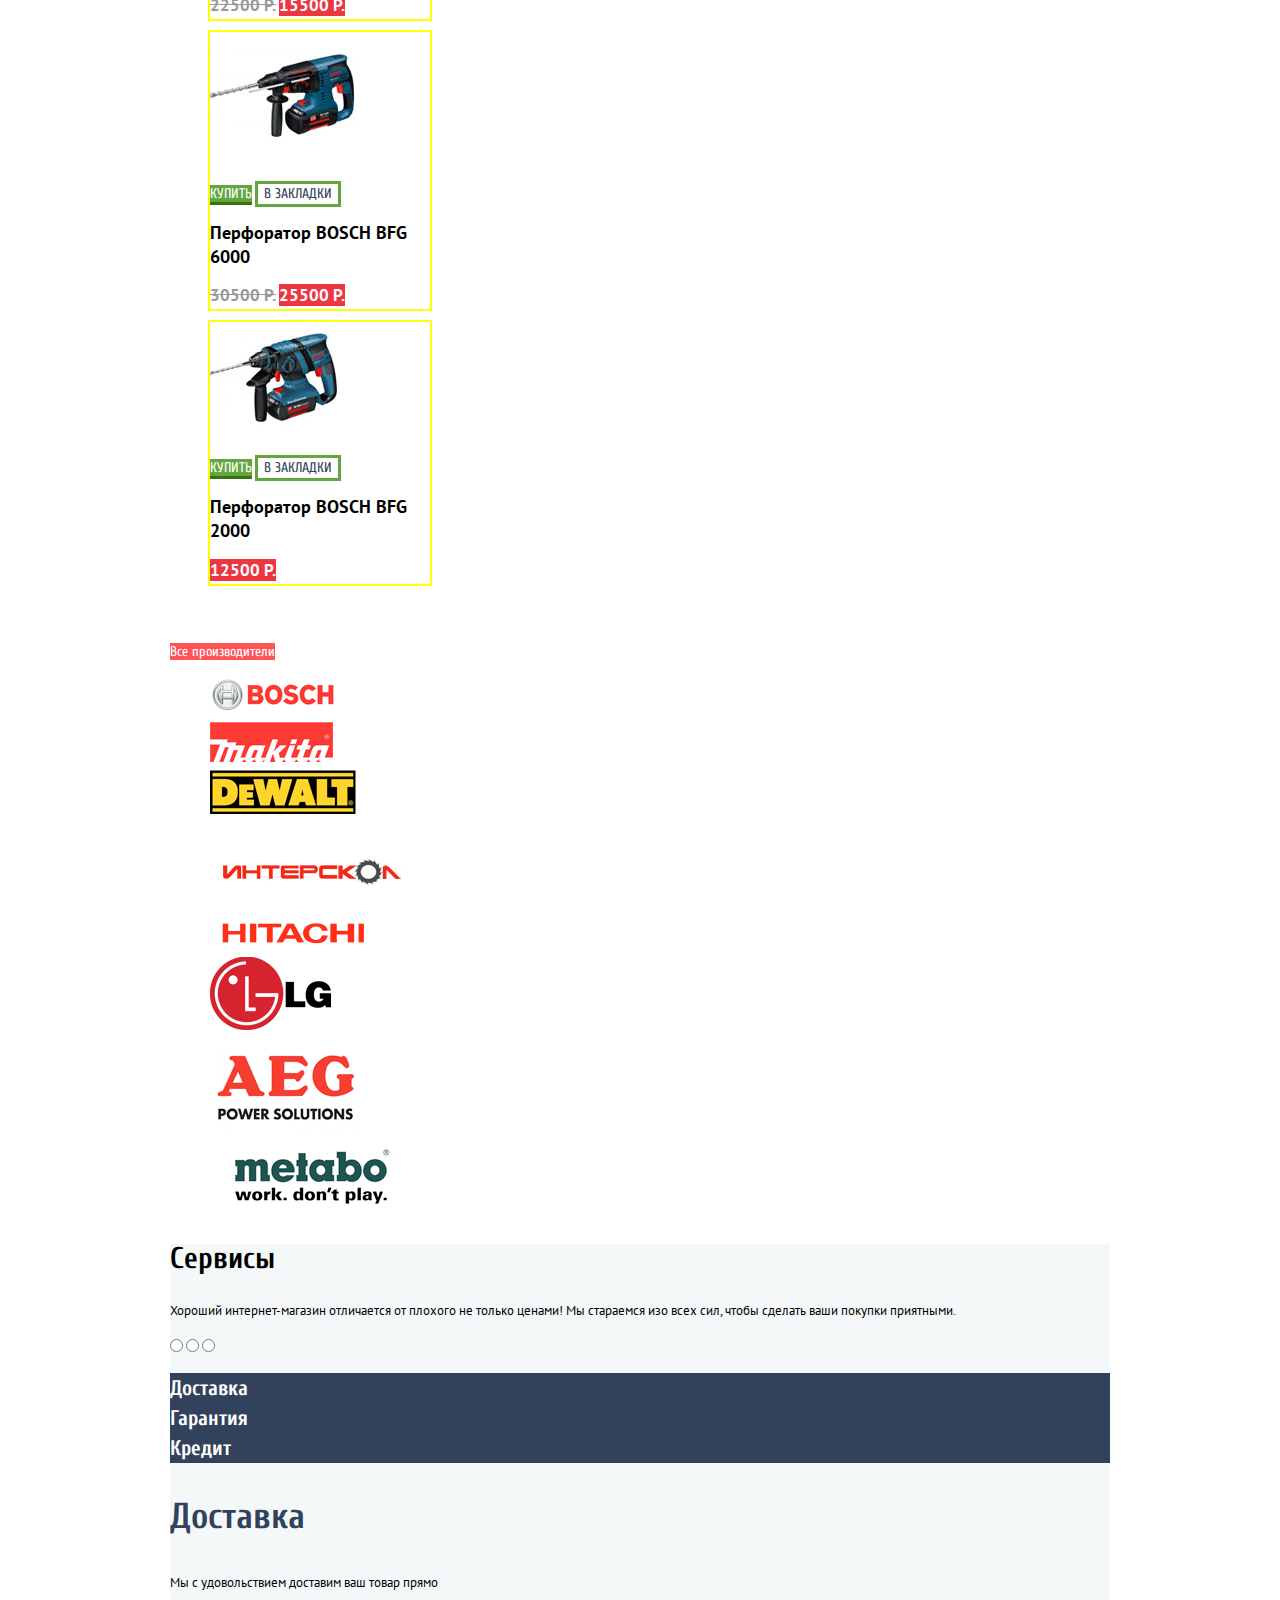
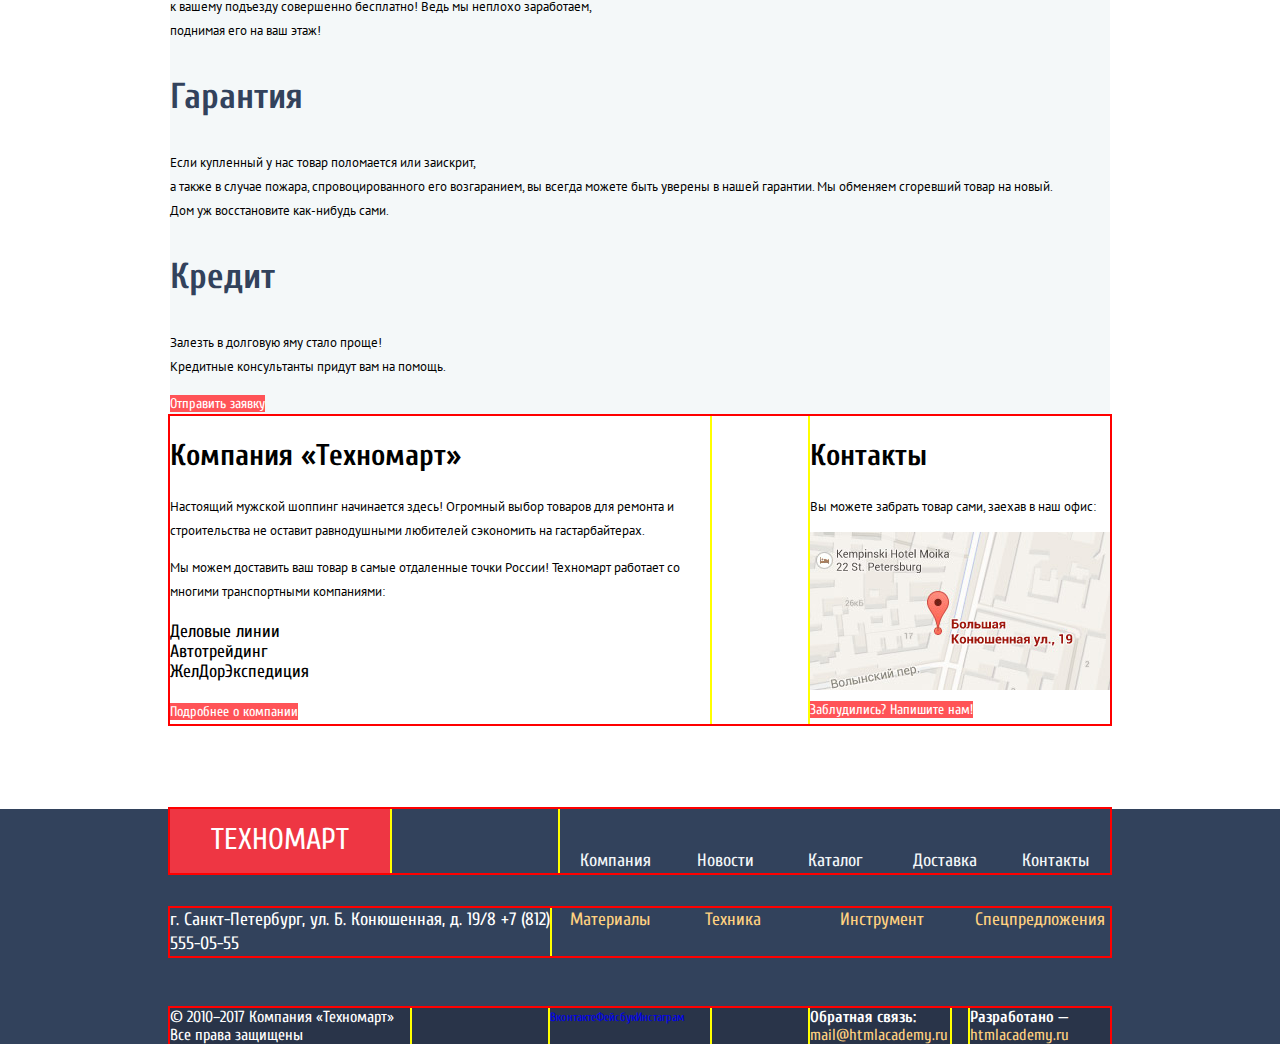
==== commit ea361073: "Микросетка и декор хедэра" ====
--- a/index.html
+++ b/index.html
@@ -18,6 +18,16 @@
                     <div class="search">
                         <form action="https://echo.htmlacademy.ru" method="get">
 <!--                            Заинлайнить кнопку-->
+                           <svg version="1.1" xmlns="http://www.w3.org/2000/svg" xmlns:xlink="http://www.w3.org/1999/xlink" x="0px" y="0px" width="17px"
+	                           height="17px" viewBox="0 0 17 17" enable-background="new 0 0 17 17" xml:space="preserve">
+                            <g id="Layer_1">
+                            </g>
+                            <g id="Layer_2">
+	                            <path fill="rgba(255, 255, 255, 0.3)" d="M17,15.586l-3.542-3.542C14.421,10.782,15,9.21,15,7.5C15,3.358,11.643,0,7.5,0C3.358,0,0,3.358,0,7.5
+		                            C0,11.643,3.358,15,7.5,15c1.71,0,3.282-0.579,4.544-1.542L15.586,17L17,15.586z M2,7.5C2,4.467,4.467,2,7.5,2
+		                            C10.532,2,13,4.467,13,7.5c0,3.032-2.468,5.5-5.5,5.5C4.467,13,2,10.532,2,7.5z"/>
+                            </g>
+                            </svg>
                             <label class="search-label" for="search">Поиск:</label>
                             <input class="search-field" id="search" type="search" name="search">
                         </form>
@@ -39,8 +49,8 @@
                     <span class="adress">г. Санкт-Петербург, ул. Б. Конюшенная, д. 19/8</span>
                 </div>
                 <ul class="user-navigation">
-                    <li><a href="login.html">Войти</a></li>
-                    <li><a href="registration.html">Регистрация</a></li>
+                    <li><a class="login-link" href="login.html">Войти</a></li>
+                    <li><a class="registration" href="registration.html">Регистрация</a></li>
                 </ul>
             </div>
             
--- a/css/style.css
+++ b/css/style.css
@@ -15,6 +15,11 @@
     text-decoration: none;
 }
 
+img {
+  max-width: 100%;
+  height: auto;
+}
+
 .visually-hidden:not(:focus):not(:active),
 input[type="checkbox"].visually-hidden,
 input[type="radio"].visually-hidden {
@@ -51,7 +56,99 @@
 }
 
 .header-top a {
+    display: block;
+    padding: 12px 0;
+    width: 150px;
+    
+    
+    
+    box-sizing: border-box;
+    vertical-align: middle;
     color: #ffffff;
+}
+
+.header-top svg {
+    position: relative;
+    top: 2px;
+    
+    padding-left: 17px;
+    padding-right: 15px;
+}
+
+.search:hover path{
+    fill: rgba(255, 255, 255, 1);
+}
+
+.search:hover .search-field,
+.search:hover,
+.header-top a:not(.order):hover {
+    background-color: #212a3a;
+}
+
+.search-field:focus {
+    background-color: #ffffff;
+}
+
+.header-top input {
+    margin-top: 12px;
+}
+
+.header-top .bookmarks {
+    position: relative;
+    padding-left: 44px;
+}
+
+.bookmarks::before {
+    content: "";
+    
+    position: absolute;
+    top: 12px;
+    left: 17px;
+    
+    width: 14px;
+    height: 16px;
+    
+    background-image:url("../img/icon-bookmark.svg");
+    background-position: 0 0;
+    background-repeat: no-repeat;
+    
+    opacity: 0.3;
+}
+
+.header-top .basket {
+    position: relative;
+    padding-left: 50px;
+}
+
+.basket::before {
+    content: "";
+    
+    position: absolute;
+    top: 12px;
+    left: 18px;
+    
+    width: 15px;
+    height: 15px;
+    
+    background-image:url("../img/cart-icon.svg");
+    background-position: 0 0;
+    background-repeat: no-repeat;
+    
+    opacity: 0.3;
+}
+
+.bookmarks:hover::before,
+.basket:hover::before {
+    opacity: 1;
+}
+
+.bookmarks:active::before,
+.basket:active::before {
+    opacity: 0.5;
+}
+
+.order {
+    text-align: center;
 }
 
 .logo-top {
@@ -67,16 +164,18 @@
     text-transform: uppercase;
     background-color: #ee3643;
     
-    /*    Временно для сетки*/
-    outline: 2px solid yellow;
+    box-shadow: 0 5px 0 0 #b52933;
+    
 }
 
 .logo-top:hover {
     background-color: #ca2c37;
+    box-shadow: 0 5px 0 0 #9a212a;
 }
 
 .logo-top:active {
     background-color: #ba2732;
+    box-shadow: 0 5px 0 0 #8e1e26;
 }
 
 
@@ -89,18 +188,8 @@
     background-color: #63a63e;
 }
 
-.search:hover .search-field,
-.search:hover,
-.header-top a:not(.order):hover {
-    background-color: #212a3a;
-}
-
 .order:hover {
     background-color: #5fbb2d;
-}
-
-.search:focus {
-    background-color: #ffffff;
 }
 
 .bookmarks:active,
@@ -114,23 +203,40 @@
     color: rgba(255, 255, 255, 0.6);
 }
 
-.header-middle p {
-    font-size: 16px;
-    line-height: 23px;
-    color: #ee3643;
-    font-style: italic;
-}
-
 .number {
+    position: relative;
+    
+    display: block;
+    border: 3px solid white;
+    padding: 9px 0 9px 70px;
+    
+    vertical-align: middle;
     font-size: 21px;
     line-height: 21px;
     color: #ee3643;
+}
+
+.number::before {
+    content: "";
+    
+    position: absolute;
+    top: 10px;
+    left: 12px;
+    
+    width: 19px;
+    height: 19px;
+    
+    background-image: url(../img/icon-phone.svg);
+    background-repeat: no-repeat;
+    background-position: 0 0;
 }
 
 .adress {
     font-size: 14px;
     line-height: 24px;
     color: #32425c;
+    
+    text-align: center;
 }
 
 .user-navigation,
@@ -140,13 +246,51 @@
 }
 
 .user-navigation a {
+    display: block;
+    box-sizing: border-box;
+    
+    padding: 12px 0;
+    
     font-size: 21px;
     line-height: 24px;
     color: #000000;
-}
-
-.user-navigation li {
     background-color: #ffffff;
+}
+
+.user-navigation .login-link {
+    position: relative;
+    padding-left: 47px;
+}
+
+.login-link::before {
+    content: "";
+    
+    position: absolute;
+    top: 14px;
+    left: 14px;
+    
+    width: 20px;
+    height: 17px;
+    
+    background-image: url(../img/icon-login.svg);
+    background-repeat: no-repeat;
+    background-position: 0 0;
+    
+    opacity: 0.3;
+}
+
+.login-link:hover::before {
+    background-image: url(../img/icon-login2.svg);
+    opacity: 1;
+}
+
+.login-link:active::before {
+    background-image: url(../img/icon-login.svg);
+    opacity: 1;
+}
+
+.user-navigation .registration {
+    padding-left: 24px;
 }
 
 .user-navigation a:hover {
@@ -154,8 +298,7 @@
 }
 
 .user-navigation a:active {
-    color: #000000;
-    opacity: 0.3;
+    color: rgba(0, 0, 0, 0.3);
 }
 
 .main-nav {
@@ -166,10 +309,6 @@
     background-color: #32425c;
     
     margin-bottom: 60px;
-}
-
-.site-navigation a {
-    color: #ffffff;
 }
 
 .site-navigation a:hover {
@@ -492,26 +631,16 @@
     width: 940px;
     margin: 0 auto;
     
-    /*    Временно для сетки*/
-    outline: 2px solid blue;
+    
 }
 
 .header-top .container {
     display: flex;
+    flex-wrap: wrap;
 }
 
 .search {
     width: 270px;
-    
-/*    Временно для сетки*/
-    outline: 2px solid yellow;
-}
-
-.header-top a {
-    width: 150px;
-    
-    /*    Временно для сетки*/
-    outline: 2px solid yellow;
 }
 
 .header-top {
@@ -521,9 +650,6 @@
 .header-middle {
     display: flex;
     margin-bottom: 43px;
-    
-    /*    Временно для сетки*/
-    outline: 2px solid red; 
 }
 
 .header-middle p,
@@ -532,11 +658,17 @@
 }
 
 .header-middle p {
+    box-sizing: border-box;
     width: 300px;
     margin-right: 20px;
-    
-   /*    Временно для сетки*/
-    outline: 2px solid yellow; 
+    padding-left: 52px;
+    padding-right: 56px;
+    padding-top: 5px;
+    
+    font-size: 16px;
+    line-height: 23px;
+    color: #ee3643;
+    font-style: italic;
 }
 
 .information {
@@ -544,18 +676,12 @@
     flex-direction: column;
     width: 270px;
     margin-right: 70px;
-    
-    /*    Временно для сетки*/
-    outline: 2px solid yellow; 
 }
 
 .user-navigation {
     display: flex;
     justify-content: space-between;
     width: 280px;
-    
-    /*    Временно для сетки*/
-    outline: 2px solid yellow; 
 }
 
 .user-navigation li:first-child {
@@ -568,19 +694,17 @@
 
 .site-navigation {
     display: flex;
-    
-    /*    Временно для сетки*/
-    outline: 2px solid red; 
 }
 
 .main-nav a {
     display: block;
     width: 134px;
+    padding-top: 19px;
+    padding-bottom: 17px;
+    color: #ffffff;
     
     border-bottom: 5px solid #293449;
-    text-align: center;
-    
-    
+    text-align: center; 
 }
 
 .main-nav a:nth-child(5) {
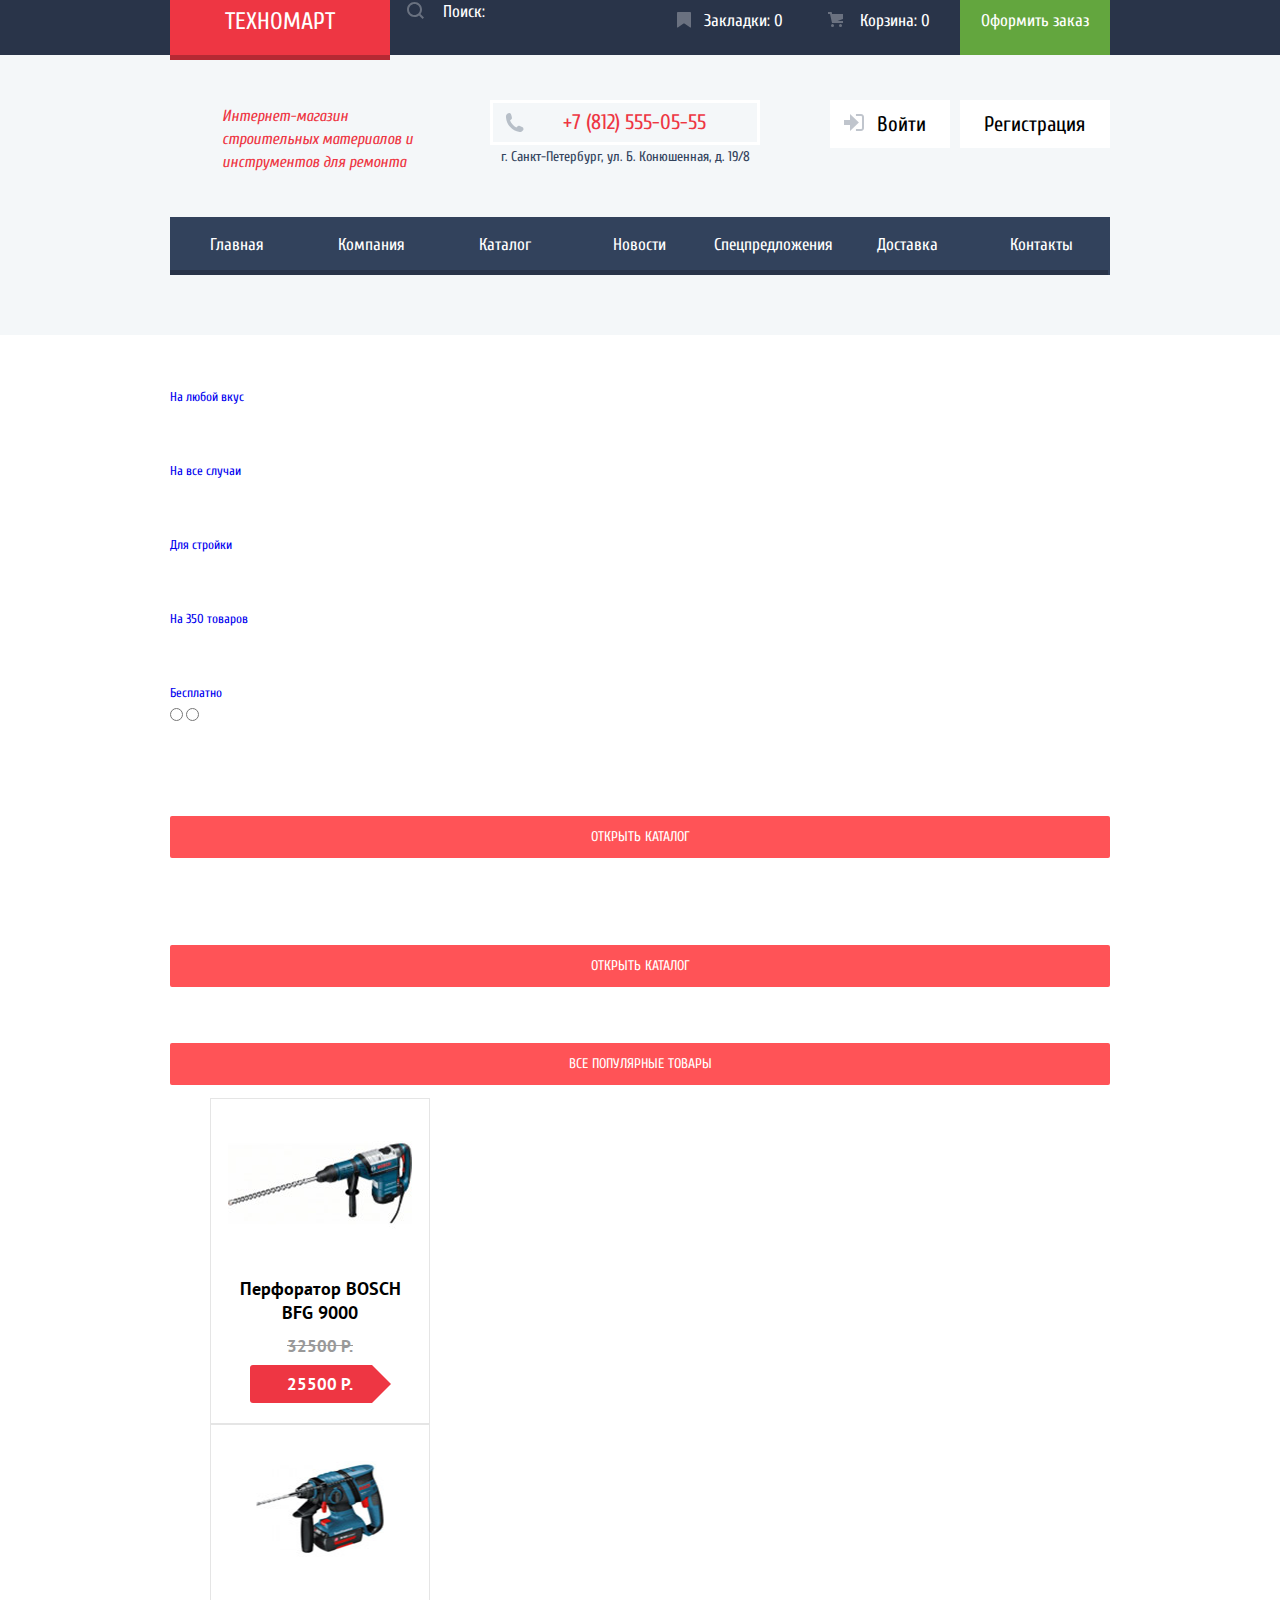
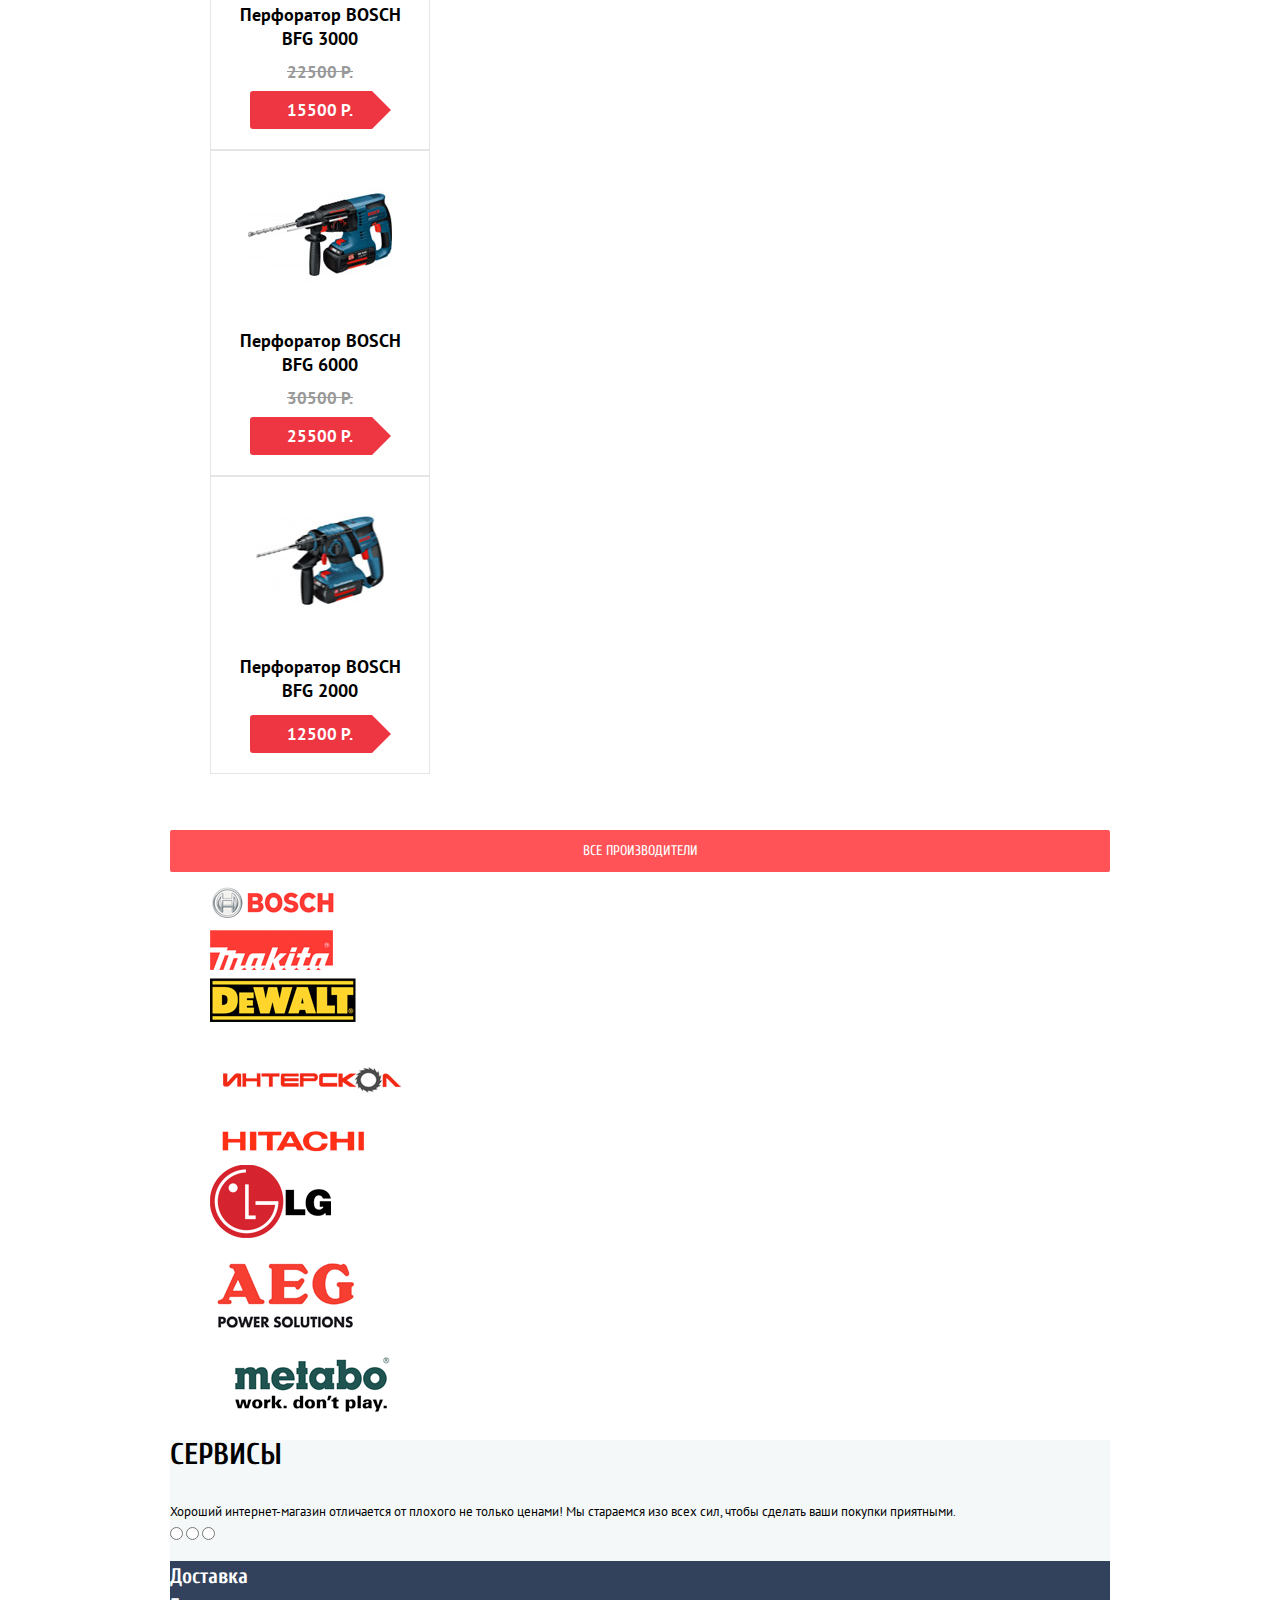
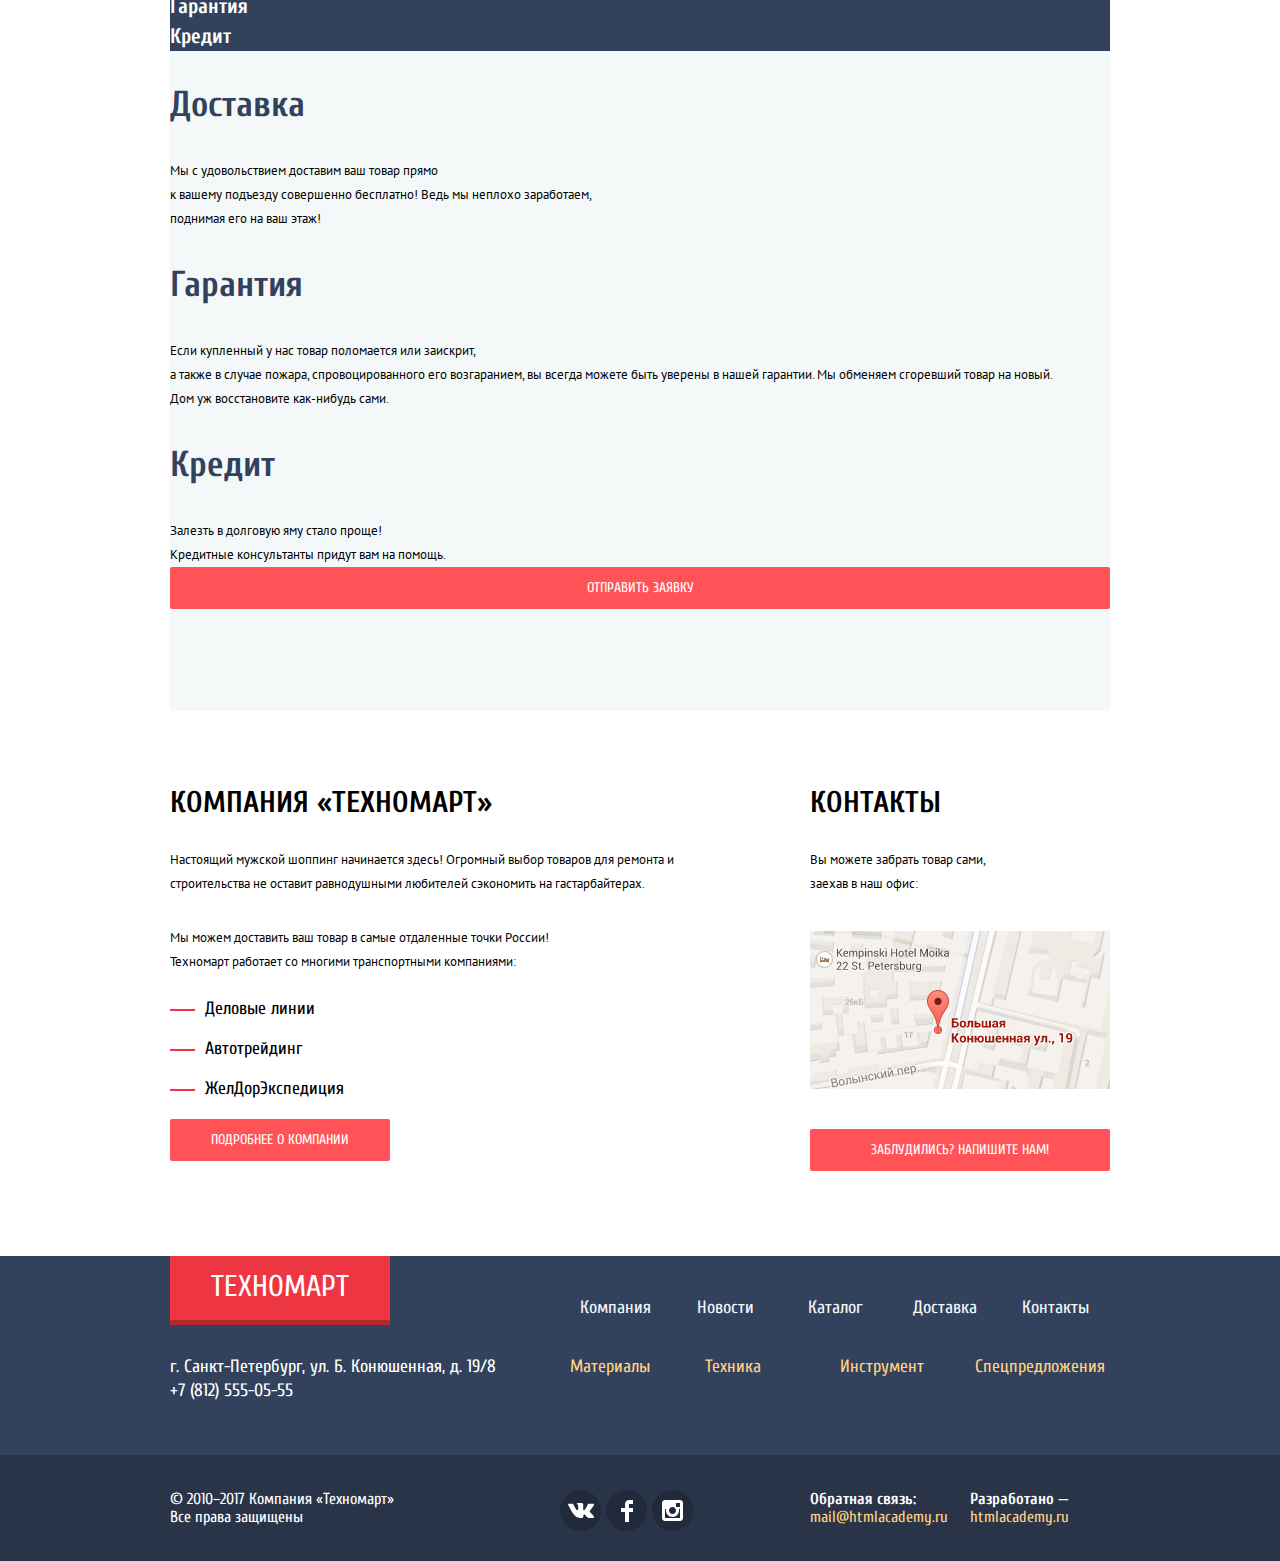
==== commit 1dce1844: "Микросетка и декор каталога" ====
--- a/index.html
+++ b/index.html
@@ -17,7 +17,6 @@
                     <div class="logo-top">Техномарт</div>
                     <div class="search">
                         <form action="https://echo.htmlacademy.ru" method="get">
-<!--                            Заинлайнить кнопку-->
                            <svg version="1.1" xmlns="http://www.w3.org/2000/svg" xmlns:xlink="http://www.w3.org/1999/xlink" x="0px" y="0px" width="17px"
 	                           height="17px" viewBox="0 0 17 17" enable-background="new 0 0 17 17" xml:space="preserve">
                             <g id="Layer_1">
@@ -307,23 +306,23 @@
                    <section class="company">
                        <h2>Компания «Техномарт»</h2>
                        <p>Настоящий мужской шоппинг начинается здесь! Огромный выбор товаров для ремонта и строительства не оставит равнодушными любителей сэкономить на гастарбайтерах.</p>
-                       <p>Мы можем доставить ваш товар в самые отдаленные точки России!
+                       <p class="indent">Мы можем доставить ваш товар в самые отдаленные точки России!
                         Техномарт работает со многими транспортными компаниями: </p>
                         <ul>
                             <li>Деловые линии</li>
                             <li>Автотрейдинг</li>
                             <li>ЖелДорЭкспедиция</li>
                         </ul>
-                        <a class="btn" href="company.html">Подробнее о компании</a>
+                        <a class="btn btn-company" href="company.html">Подробнее о компании</a>
                    </section>
                    <section class="contact">
                        <h2>Контакты</h2>
-                       <p>Вы можете забрать товар сами,
+                       <p class="indent">Вы можете забрать товар сами,
                            заехав в наш офис:</p>
-                       <a href="adress.html">
+                       <a  class="map" href="adress.html">
                            <img src="img/map.jpg" height="158" width="300" alt="Офис компании по адресу ул. Большая Конюшенная 19, Санкт-Петербург">
                        </a>
-                       <a class="btn" href="pop-up.html">Заблудились? Напишите нам!</a>
+                       <a class="btn btn-contact" href="pop-up.html">Заблудились? Напишите нам!</a>
                    </section>
            </section>
       </div>
@@ -356,12 +355,47 @@
                        </ul>
                     </nav>
                </div>
-               <div class="footer-bottom">
+            </div>
+               
+            <div class="footer-bottom"> 
+                <div class="container"> 
                    <p class="footer-safe">© 2010–2017 Компания «Техномарт» Все права защищены</p>
                    <ul class="footer-social">
-                       <li><a href="#">Вконтакте</a></li>
-                       <li><a href="#">Фейсбук</a></li>
-                       <li><a href="#">Инстаграм</a></li>
+                       <li>
+                           <a class="social-button" href="#"><span class="visually-hidden">Вконтакте</span>
+                            <svg version="1.1" id="Layer_1" xmlns="http://www.w3.org/2000/svg" xmlns:xlink="http://www.w3.org/1999/xlink" x="0px" y="0px"
+                            width="26px" height="15px" viewBox="0 0 26 15" enable-background="new 0 0 26 15" xml:space="preserve">
+                            <path fill="#FFFFFF" d="M16.138,11.51c0.956-0.309,2.18,2.04,3.483,2.939c0.978,0.681,1.727,0.534,1.727,0.534l3.473-0.05
+                                c0,0,1.815-0.112,0.957-1.554c-0.071-0.12-0.503-1.069-2.585-3.022c-2.177-2.043-1.882-1.712,0.739-5.244
+                                c1.597-2.153,2.236-3.468,2.036-4.028c-0.192-0.539-1.365-0.399-1.365-0.399L20.69,0.713c-0.381,0.001-0.704,0.119-0.851,0.515
+                                c-0.003,0.004-0.621,1.666-1.445,3.079c-1.741,2.989-2.436,3.148-2.724,2.961c-0.661-0.433-0.494-1.737-0.494-2.664
+                                c0-2.897,0.432-4.105-0.846-4.417c-0.427-0.104-0.739-0.172-1.828-0.182c-1.392-0.021-2.574,0-3.244,0.329
+                                c-0.445,0.223-0.786,0.712-0.579,0.74c0.26,0.035,0.843,0.16,1.155,0.586c0.401,0.552,0.389,1.789,0.389,1.789
+                                s0.229,3.411-0.54,3.834c-0.528,0.29-1.25-0.302-2.803-3.016C6.087,2.879,5.488,1.345,5.488,1.345S5.372,1.06,5.162,0.904
+                                C4.912,0.719,4.562,0.66,4.562,0.66L0.848,0.684c0,0-0.558,0.016-0.763,0.262C-0.097,1.164,0.07,1.614,0.07,1.614
+                                s2.909,6.881,6.203,10.347c3.02,3.182,6.452,2.971,6.452,2.971h1.555c0,0,0.469-0.054,0.709-0.312
+                                c0.224-0.24,0.214-0.691,0.214-0.691S15.172,11.82,16.138,11.51z"/>
+                            </svg>
+                           </a>
+                       </li>
+                       <li>
+                            <a class="social-button" href="#"><span class="visually-hidden">Фейсбук</span>
+                            <svg version="1.1" id="Layer_2" xmlns="http://www.w3.org/2000/svg" xmlns:xlink="http://www.w3.org/1999/xlink" x="0px" y="0px"
+	                        width="12px" height="22px" viewBox="0 0 12 22" enable-background="new 0 0 12 22" xml:space="preserve">
+                            <path fill="#FFFFFF" d="M12,4V0H8C5.791,0,4,1.791,4,4v4H0v4h4v10h4V12h4V8H8V4H12z"/>
+                            </svg>
+                           </a>
+                        </li>
+                       <li>
+                            <a class="social-button" href="#"><span class="visually-hidden">Инстаграм</span>
+                            <svg version="1.1" id="Layer_1" xmlns="http://www.w3.org/2000/svg" xmlns:xlink="http://www.w3.org/1999/xlink" x="0px" y="0px"
+	                        width="21px" height="21px" viewBox="0 0 21 21" enable-background="new 0 0 21 21" xml:space="preserve">
+                            <path fill="#FFFFFF" d="M18,0H3C1.35,0,0,1.35,0,3v15c0,1.65,1.35,3,3,3h15c1.65,0,3-1.35,3-3V3C21,1.35,19.65,0,18,0z M10.5,7
+                                c1.93,0,3.5,1.57,3.5,3.5S12.43,14,10.5,14S7,12.43,7,10.5S8.57,7,10.5,7z M18,18H3V9h1.181C4.067,9.482,4,9.983,4,10.5
+                                c0,3.59,2.91,6.5,6.5,6.5s6.5-2.91,6.5-6.5c0-0.517-0.066-1.018-0.181-1.5H18V18z M18,7h-4V3h4V7z"/>
+                            </svg>
+                           </a>
+                       </li>
                    </ul>
                    <p class="footer-feedback">
                        <b>Обратная связь:</b>
@@ -371,7 +405,7 @@
                        <b>Разработано —</b>
                        <a class="htmlacademy" href="https://htmlacademy.ru/intensive/htmlcss">htmlacademy.ru</a>
                    </p>
-               </div>
+                </div>
             </div>
        </footer>
        
--- a/css/style.css
+++ b/css/style.css
@@ -40,6 +40,8 @@
 
 .main-header {
     background-color: #f4f7f9;
+    
+    padding-bottom: 60px;
 }
 
 .main-header ul {
@@ -306,10 +308,12 @@
     
     font-size: 17px;
     line-height: 17px;
-    background-color: #32425c;
-    
-    margin-bottom: 60px;
-}
+    background-color: #32425c; 
+    
+    
+}
+
+
 
 .site-navigation a:hover {
     background-color: #293449;
@@ -323,13 +327,20 @@
 
 .service {
     background-color: #f4f8f9;
+    
+    padding-bottom: 102px;
 }
 
 .service h2,
-.about-us h2{
+.about-us h2, 
+.contact h2 {
     font-size: 30px;
     line-height: 30px;
     color: #000000;
+    
+    text-transform: uppercase;
+    margin: 0;
+    margin-bottom: 30px;
 }
 
 .service p,
@@ -338,6 +349,8 @@
     font-size: 13px;
     line-height: 24px;
     color: #000000;
+    
+    margin: 0;
 }
 
 .service h3 {
@@ -358,8 +371,46 @@
     line-height: 20px;
     color: #000000;
     
+    margin: 0;
     padding: 0;
     list-style: none;
+}
+
+.company li {
+    position: relative;
+    
+    padding-left: 35px;
+    margin-bottom: 20px;
+}
+
+.company li::before {
+    content: "";
+    
+    position: absolute;
+    left: 0;
+    top: 50%;
+    
+    width: 25px;
+    height: 2px;
+    
+    background-color: #ee3643;
+}
+
+.company p {
+    margin-bottom: 30px;
+}
+
+.contact p {
+    margin-bottom: 35px;
+}
+
+.company .indent {
+    margin-bottom: 25px;
+    padding-right: 140px;
+}
+
+.contact .indent {
+    padding-right: 110px;
 }
 
 .slider-controls ul {
@@ -377,10 +428,17 @@
 }
 
 .btn {
+    display: block;
+    padding: 12px 0;
+    
     font-size: 14px;
     line-height: 18px;
     color: #ffffff;
     background-color: #ff5357;
+    
+    border-radius: 2px;
+    text-align: center;
+    text-transform: uppercase;
 }
 
 .btn:hover {
@@ -389,6 +447,14 @@
 
 .btn:active {
     background-color: #ba2732;
+}
+
+.btn-company {
+    width: 220px;
+}
+
+.btn-contact {
+    width: 300px;
 }
 
 .main-footer {
@@ -447,6 +513,7 @@
 .modal {
     display: none;
 }
+
 /*Начинаются стили каталога*/
 
 .basket-good {
@@ -454,6 +521,11 @@
 }
 
 .user-name {
+    position: relative;
+    
+    display: block;
+    padding: 11px 45px;
+    
     font-size: 21px;
     line-height: 21px;
     color: #000000;
@@ -461,7 +533,58 @@
     background-color: #ffffff;
 }
 
+.user-name::before {
+    content: "";
+    
+    position: absolute;
+    top: 12px;
+    left: 13px;
+    
+    width: 20px;
+    height: 18px;
+    
+    background-image: url(../img/icon-user.svg);
+    background-position: 0 0;
+    background-repeat: no-repeat;
+}
+
+.user-name:hover::before {
+    background-image: url(../img/icon-user2.svg);  
+}
+
+.user-name:active::before {
+    background-image: url(../img/icon-user.svg);
+}
+
+.user-name::after {
+    content: "";
+    
+    position: absolute;
+    top: 14px;
+    right: 10px;
+    
+    width: 20px;
+    height: 17px;
+    
+    background-image: url(../img/icon-logout.svg);
+    background-position: 0 0;
+    background-repeat: no-repeat;
+}
+
+.user-name:hover::after {
+    background-image: url(../img/icon-logout2.svg);  
+}
+
+.user-name:active::after {
+    background-image: url(../img/icon-logout.svg);
+}
+
 .user-atribute a {
+    display: block;
+    width: 125px;
+    box-sizing: border-box;
+    padding: 7px 0;
+    
     font-size: 16px;
     line-height: 18px;
     color: #32425c;
@@ -469,20 +592,50 @@
     text-decoration: underline;
 }
 
+.user-atribute .indent {
+    width: 105px;
+    padding-left: 18px;
+    margin-right: 10px;
+}
+
 .user-atribute a:hover {
     color: #ee3643;
 }
 
 .user-name:active {
-    opacity: 0.3;
+    color: rgba(0, 0, 0, 0.3);
 }
 
 .user-atribute a:active {
-    color: #32425c;
-    opacity: 0.3;
+    color: rgba(50, 66, 92, 0.3);
+}
+
+.user-atribute li:first-child {
+    position: relative;
+}
+
+.user-atribute li:first-child::before {
+    content: "";
+    
+    position: absolute;
+    right: 9px;
+    top: 14px;
+    
+    width: 4px;
+    height: 4px;
+    border-radius: 50%;
+    
+    background-color: #32425c;
+    background-position: 0 0;
+    background-repeat: no-repeat;
 }
 
 .breadcrumbs {
+    display: flex;
+    width: 380px;
+    margin: 0;
+    margin-bottom: 23px;
+    
     font-family: "PT Sans", Arial, sans-serif;
     font-size: 13px;
     line-height: 18px;
@@ -493,11 +646,61 @@
     text-transform: uppercase;
 }
 
+.breadcrumbs li {
+    position: relative;
+    padding-top: 23px;
+    margin-right: 40px;
+}
+
+.breadcrumbs li:first-child {
+    margin-right: 50px;
+}
+
+.breadcrumbs li:not(:first-child)::before {
+    position: absolute;
+    
+    content: "";
+    top: 26px;
+    left: -23px;
+    
+    
+    width: 8px;
+    height: 12px;
+    
+    background-image: url(../img/icon-right-small.svg);
+    background-position: 0 0;
+    background-repeat: no-repeat;
+}
+
 .breadcrumbs a {
+    display: block;
     color: inherit;
 }
 
+.home {
+    position: relative;
+}
+
+.home::after {
+    content: "";
+    
+    position: absolute;
+    top: 2px;
+    right: -13px;
+    
+    width: 14px;
+    height: 12px;
+    
+    background-image: url(../img/icon-home.svg);
+    background-position: 0 0;
+    background-repeat: no-repeat;
+}
+
 .catalog-main h1 {
+    margin: 0;
+    padding: 28px;
+    margin-bottom: 20px;
+    
     font-size: 30px;
     line-height: 30px;
     color: #32425c;
@@ -542,6 +745,8 @@
     line-height: 18px;
     color: #000000;
     
+    padding: 11px 0;
+    width: 140px;
     text-transform: uppercase;
     background-color: #ffffff;
     
@@ -552,6 +757,69 @@
 .catalog ul {
     padding: 0;
     margin: 0;
+    
+    list-style: none;
+}
+
+.catalog-item {
+    position: relative;
+    
+    box-sizing: border-box;
+    width: 220px;
+    
+    border: 1px solid #e5e5e5;
+    
+    text-align: center;
+}
+
+.catalog-item:hover {
+    box-shadow: 0 10px 25px 5px rgba(41, 52, 73, 0.5);
+}
+
+.flag {
+    position: absolute;
+    top: 0;
+    right: 0;
+    
+    width: 60px;
+    height: 59px;
+    overflow: hidden;
+    
+    text-indent: -1000px;
+    z-index: 20;
+}
+
+.flag-new {
+    background: url(../img/new%20flag.png) 0 0 no-repeat;
+}
+
+.catalog-item-image {
+    position: relative;
+    width: 218px;
+    height: 168px;
+    margin: 0;
+    margin-bottom: 11px;
+}
+
+.catalog-item-image img {
+    position: absolute;
+    top: 50%;
+    left: 50%;
+    transform: translate(-50%, -50%);
+}
+
+.catalog-item h3 {
+    padding: 0 25px;
+    margin: 0;
+    margin-bottom: 11px;
+}
+
+.catalog-item-price {
+    margin: 0;
+}
+
+.catalog-item-price b {
+    display: block;
 }
 
 .catalog-item-title {
@@ -563,42 +831,110 @@
 }
 
 .old-price {
+    min-height: 20px;
+    
     font-family: "PT Sans", Arial, sans-serif;
     font-weight: bold;
     font-size: 17px;
     line-height: 18px;
     color: #999999;
     
+    margin-bottom: 8px;
+    
     text-decoration: line-through;
 }
 
 .new-price { 
+    position: relative;
+    width: 80px;
+    padding: 10px 30px;
+    margin: 0 auto;
+    margin-bottom: 20px;
+    
     font-family: "PT Sans", Arial, sans-serif;
     font-weight: bold;
     font-size: 17px;
     line-height: 18px;
     color: #ffffff;
     
+    border-radius: 3px;
     background-color: #ee3643;
+}
+
+.new-price::before {
+    content: "";
+    
+    position: absolute;
+    top: 0;
+    right: -20px;
+    
+    width: 0;
+    height: 0;
+    border: 19px solid white;
+    border-left-color: #ee3643;
+}
+
+.hover-button {
+    position: absolute;
+    top: 0;
+    left: 0;
+    
+    display: none;
+    
+    box-sizing: border-box;
+    width: 218px;
+    height: 168px;
+    padding-top: 43px;
+    
+    background-color: rgba(255, 255, 255, 0.9);
 }
 
 .btn-buy,
 .btn-bookmark {
+    display: block;
+    box-sizing: border-box;
+    width: 135px;
+    margin: 0 auto;
+    
     font-size: 14px;
     line-height: 18px;
     
+    border-radius: 3px;
     text-transform: uppercase;
 }
 
 .btn-buy {
+    position: relative;
+    margin-bottom: 8px;
+    padding-top: 12px;
+    padding-bottom: 9px;
+    
     color: #ffffff;
     
     background-color: #63a63e;
     border-bottom: 3px solid #367315;
 }
 
+.btn-buy::before {
+    content: "";
+    
+    position: absolute;
+    top: 12px;
+    left: 12px;
+    
+    width: 15px;
+    height: 15px;
+    
+    background-image: url(../img/cart-icon.svg);
+    opacity: 0.3;
+}
+
 .btn-buy:hover {
     background-color: #5fbb2d;
+}
+
+.btn-buy:hover::before {
+    opacity: 1;
 }
 
 .btn-buy:active {
@@ -606,7 +942,12 @@
     border-bottom: 3px solid #518534;
 }
 
+.btn-buy:active::before {
+    opacity: 1;
+}
+
 .btn-bookmark {
+    padding: 9px;
     color: #32425c;
     
     background-color: #ffffff;
@@ -620,6 +961,11 @@
 .btn-bookmark:active {
     opacity: 0.3;
 }
+
+.catalog-item:hover .hover-button {
+    display: block;
+}
+
 
 /*Макросетка*/
 
@@ -675,13 +1021,13 @@
     display: flex;
     flex-direction: column;
     width: 270px;
-    margin-right: 70px;
 }
 
 .user-navigation {
     display: flex;
     justify-content: space-between;
     width: 280px;
+    margin-left: auto;
 }
 
 .user-navigation li:first-child {
@@ -715,22 +1061,23 @@
     display: flex;
     justify-content: space-between;
     
-    /*    Временно для сетки*/
-    outline: 2px solid red;
+    padding-top: 77px;
+}
+
+.map {
+    display: block;
+    width: 300px;
+    height: 158px;
+    
+    margin-bottom: 40px;
 }
 
 .company {
     width: 540px;
-    
-    /*    Временно для сетки*/
-    outline: 2px solid yellow;
 }
 
 .contact {
-     width: 300px;
-    
-    /*    Временно для сетки*/
-    outline: 2px solid yellow;
+    width: 300px;
 }
 
 .main-footer {
@@ -744,11 +1091,9 @@
 
 .footer-top,
 .footer-middle,
-.footer-bottom {
-    display: flex;
-    
-    /*    Временно для сетки*/
-    outline: 2px solid red;
+.footer-bottom .container {
+    display: flex;
+    flex-direction: row;
 }
 
 .footer-nav {
@@ -766,15 +1111,11 @@
     font-size: 30px;
     line-height: 30px;
     
-    /*    Временно для сетки*/
-    outline: 2px solid yellow;
+    box-shadow: 0 5px 0 0 #b52933;
 }
 
 .footer-nav-top {
     width: 550px;
-    
-    /*    Временно для сетки*/
-    outline: 2px solid yellow;
 }
 
 .footer-top,
@@ -797,9 +1138,7 @@
 .footer-middle p {
     width: 380px;
     margin: 0;
-    
-    /*    Временно для сетки*/
-    outline: 2px solid yellow;
+    padding-right: 70px;
 }
 
 .footer-nav-middle {
@@ -815,35 +1154,50 @@
     margin-bottom: 52px;
 }
 
+.footer-bottom .container {
+    padding-top: 35px;
+    padding-bottom: 30px;
+}
+
 .footer-safe {
     width: 240px;
     
     margin: 0;
-    margin-right: 140px;
-    
-    /*    Временно для сетки*/
-    outline: 2px solid yellow;
+    margin-right: 150px;
 }
 
 .footer-social {
     display: flex;
-    width: 160px;
+    width: 150px;
     
     margin: 0;
     padding: 0;
-    
-    /*    Временно для сетки*/
-    outline: 2px solid yellow;
-    font-size: 12px;
+}
+
+.footer-social li:not(:last-child) {
+    margin-right: 5px;
+}
+
+.social-button {
+    display: flex;
+    align-items: center;
+    justify-content: center;
+    width: 41px;
+    height: 41px;
+    
+    border-radius: 50%;
+    background-color: #212a3a;
+}
+
+.social-button:hover,
+.social-button:active {
+    background-color: #ee3643;
 }
 
 .footer-feedback,
 .footer-copyright {
     width: 140px;
     margin: 0;
-    
-    /*    Временно для сетки*/
-    outline: 2px solid yellow;
 }
 
 .footer-feedback {
@@ -860,45 +1214,12 @@
     flex-direction: column;
     
     margin-left: auto;
-    
-    /*    Временно для сетки*/
-    outline: 2px solid yellow;
 }
 
 .user-atribute {
     display: flex;
     
     margin: 0;
-}
-
-
-.breadcrumbs {
-    display: flex;
-    width: 380px;
-    margin: 0;
-    margin-bottom: 23px;
-    
-    justify-content: space-between;
-    
-    /*    Временно для сетки*/
-    outline: 2px solid red;
-}
-
-.breadcrumbs a {
-    display: block;
-    
-    /*    Временно для сетки*/
-    outline: 2px solid yellow;
-}
-
-.catalog-main h1 {
-    margin: 0;
-    padding: 0;
-    
-    margin-bottom: 20px;
-    
-    /*    Временно для сетки*/
-    outline: 2px solid red;
 }
 
 .filters fieldset {
@@ -908,31 +1229,131 @@
 
 .filters {
     width: 220px;
-    
-    /*    Временно для сетки*/
-    outline: 2px solid red;
 }
 
 .filter {
     display: flex;
     flex-direction: column;
 }
-
-.filter fieldset {
-    /*    Временно для сетки*/
-    outline: 2px solid yellow;
+.filter legend {
+    margin-bottom: 20px;
+}
+
+.filter-checkbox,
+.filter-radio {
+    position: relative;
+    padding-left: 35px;
+}
+
+.checkbox-indicator::before {
+    position: absolute;
+    top: -3px;
+    left: 0;
+    
+    content: "";
+    
+    width: 23px;
+    height: 23px;
+    
+    background-image: url(../img/checkbox-off.svg);
+}
+
+.filter-checkbox input[type="checkbox"]:checked + .checkbox-indicator::before {
+    background-image: none;
+}
+
+.filter-checkbox input[type="checkbox"]:checked + .checkbox-indicator::after {
+    position: absolute;
+    top: -3px;
+    left: 0;
+    
+    content: "";
+    
+    width: 26px;
+    height: 23px;
+    
+    background-image: url(../img/checkbox-on.svg);
+}
+
+.filter-checkbox:hover .checkbox-indicator::before {
+    background-image: url(../img/checkbox-off-hover.svg);
+}
+
+.filter-checkbox:hover input[type="checkbox"]:checked + .checkbox-indicator::after {
+    background-image: url(../img/checkbox-on-hover.svg);
+}
+
+.filter-checkbox input[type="checkbox"]:disabled .checkbox-indicator::before {
+    background-image: url(../img/checkbox-off.svg);
+    opacity: 0.3;
+}
+
+.filter-checkbox input[type="checkbox"]:checked:disabled + .checkbox-indicator::after {
+    background-image: url(../img/checkbox-on.svg);
+    opacity: 0.3;
 }
 
 .filter fieldset:first-child {
-    margin-bottom: 45px;
+    padding-bottom: 23px;
+    margin-bottom: 23px;
+    
+    border-bottom: 1px solid #e5e5e5;
 }
 
 .filter fieldset:nth-child(2) {
     margin-bottom: 80px;
 }
 
-.filter-button {
-    width: 140px;
+.filter-radio::before {
+    position: absolute;
+    top: -3px;
+    left: 0;
+    
+    content: "";
+    
+    width: 25px;
+    height: 25px;
+    box-sizing: border-box;
+    border: 4px solid #c5c5c5;
+    border-radius: 50%;
+}
+
+.filter-option input[type="radio"]:checked + .filter-radio::after {
+    position: absolute;
+    top: 2px;
+    left: 5px;
+    
+    content: "";
+    
+    width: 15px;
+    height: 15px;
+    box-sizing: border-box;
+    border: 3px solid white;
+    border-radius: 50%;
+    
+    background-color: #c5c5c5;
+}
+
+.filter-radio:hover::before {
+    border-color: #b5b5b5;
+}
+
+.filter-option input[type="radio"]:checked + .filter-radio:hover::after {
+    background-color: #b5b5b5;
+}
+
+.filter-option input[type="radio"]:disabled + .filter-radio::before {
+    border-color: #b5b5b5;
+    opacity: 0.3;
+}
+
+.filter-option input[type="radio"]:checked:disabled + .filter-radio::after {
+    background-color: #b5b5b5;
+    opacity: 0.3;
+}
+
+.filter-list li:not(:last-child) {
+    margin-bottom: 23px;
 }
 
 .flex-catalog {
@@ -942,22 +1363,12 @@
 
 .catalog {
     width: 700px;
-    
-    /*    Временно для сетки*/
-    outline: 2px solid red;
 }
 
 .catalog-list {
     display: flex;
     flex-wrap: wrap;
     margin: 0;
-}
-
-.catalog-item {
-    width: 220px;
-    
-    /*    Временно для сетки*/
-    outline: 2px solid yellow;
 }
 
 .catalog-list li {
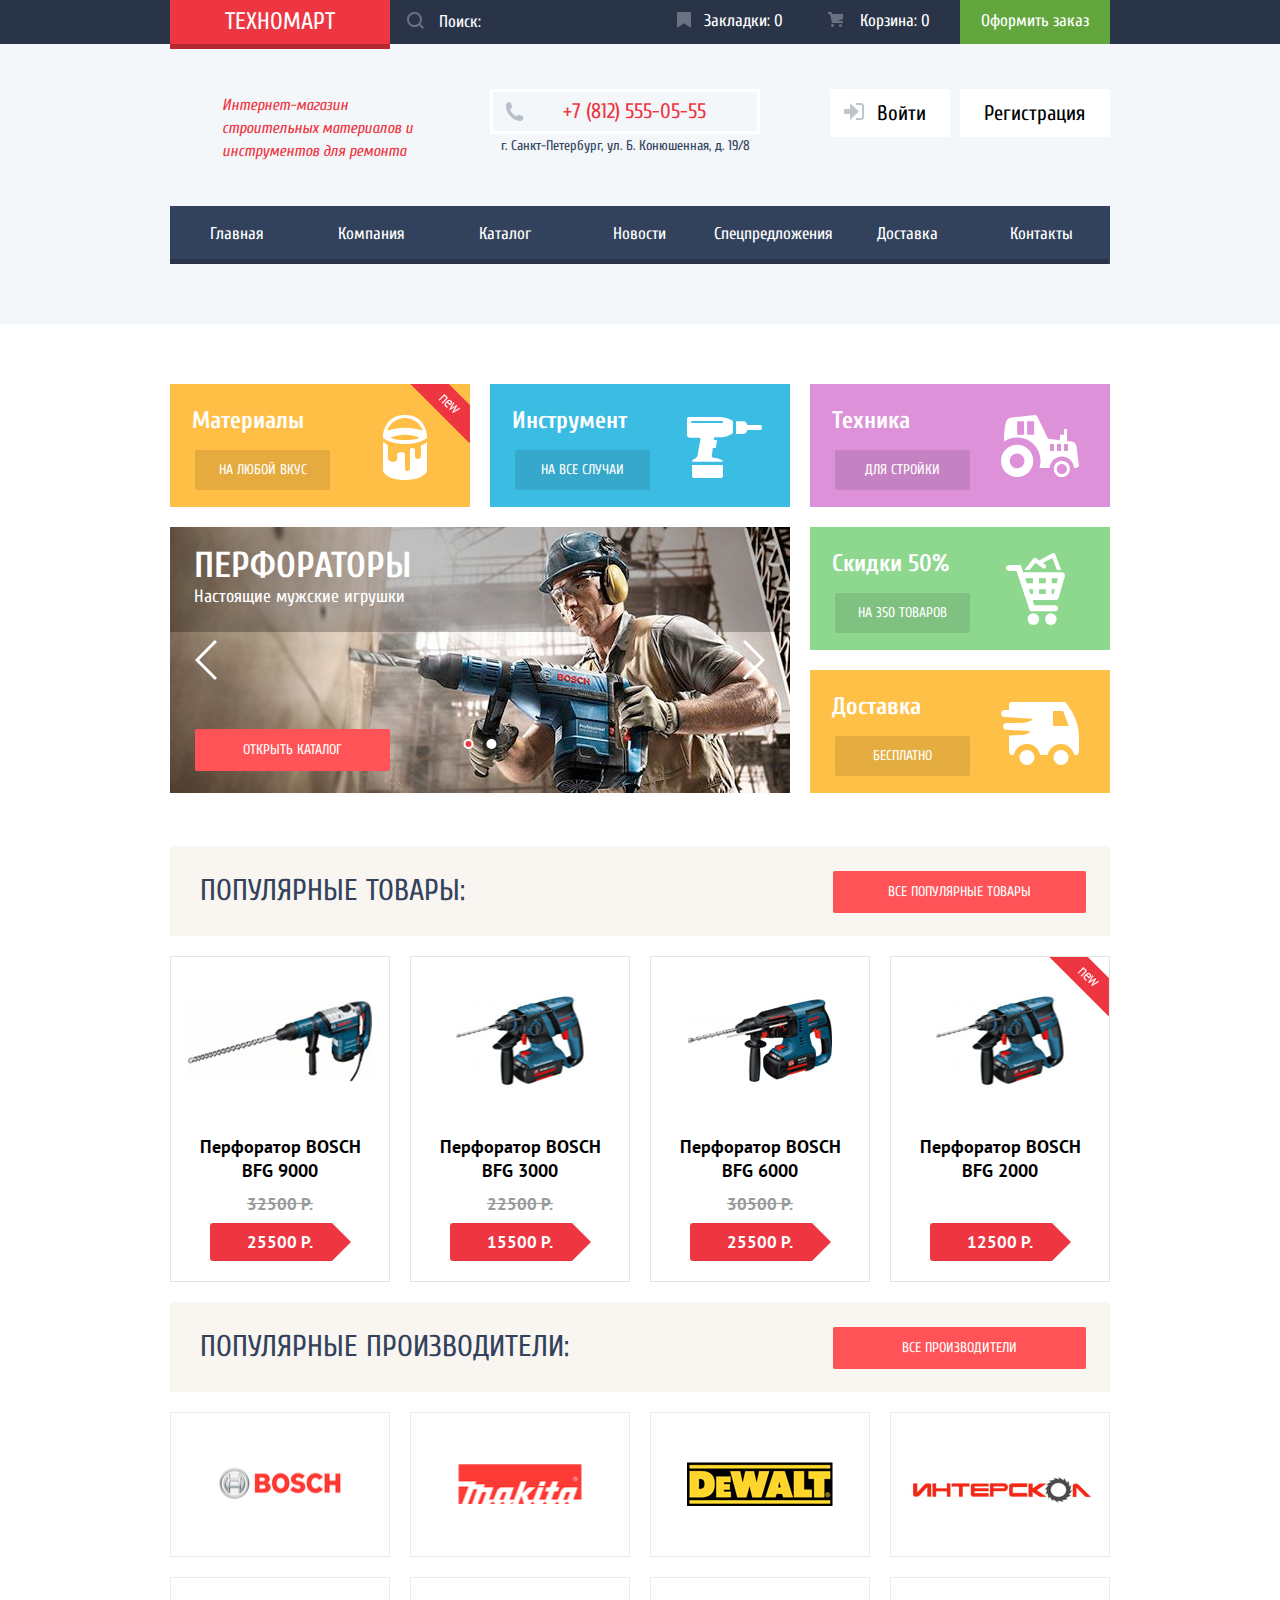
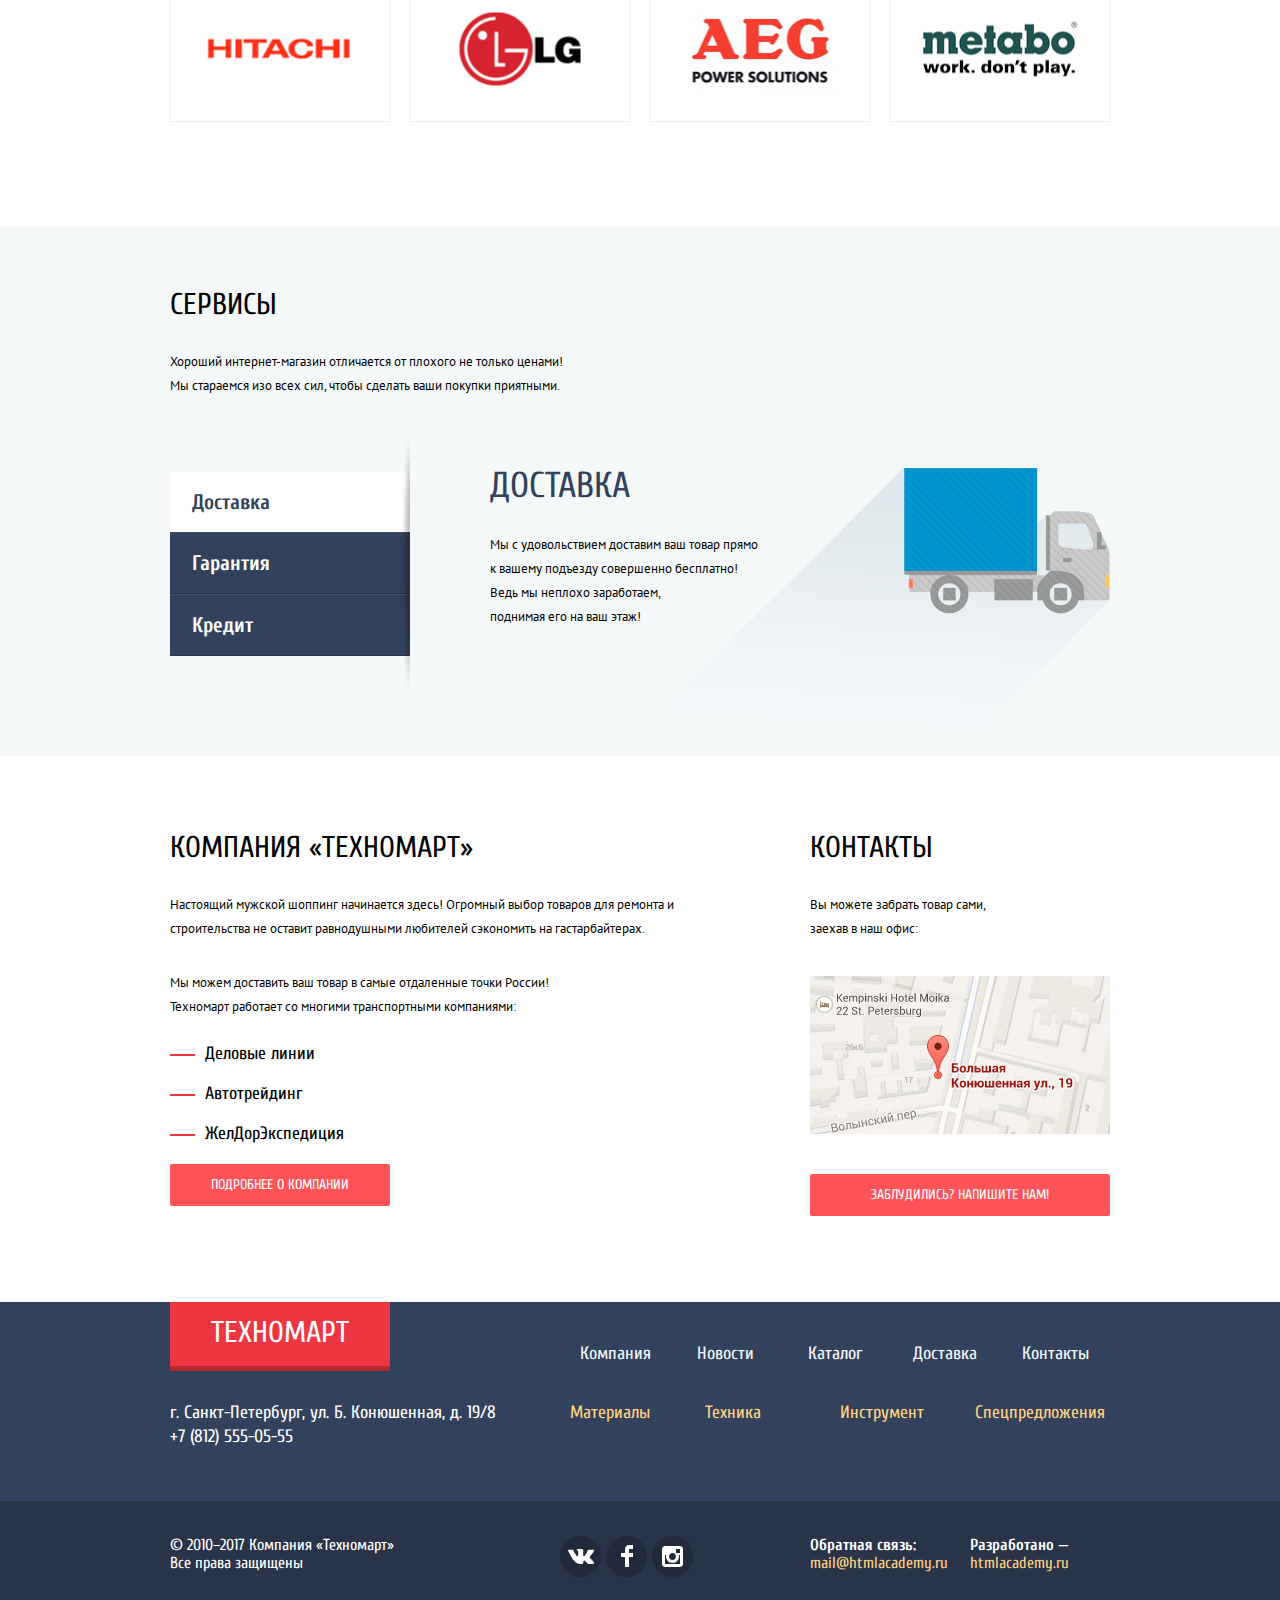
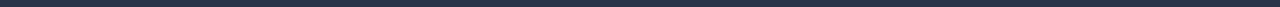
==== commit 288d0d01: "Все дополнительные блоки" ====
--- a/index.html
+++ b/index.html
@@ -17,18 +17,18 @@
                     <div class="logo-top">Техномарт</div>
                     <div class="search">
                         <form action="https://echo.htmlacademy.ru" method="get">
-                           <svg version="1.1" xmlns="http://www.w3.org/2000/svg" xmlns:xlink="http://www.w3.org/1999/xlink" x="0px" y="0px" width="17px"
+                            <label class="visually-hidden" for="search">Поле поиска</label>
+                            <input class="search-field" id="search" type="search" name="search" placeholder="Поиск:">
+                            <svg version="1.1" xmlns="http://www.w3.org/2000/svg" xmlns:xlink="http://www.w3.org/1999/xlink" x="0px" y="0px" width="17px"
 	                           height="17px" viewBox="0 0 17 17" enable-background="new 0 0 17 17" xml:space="preserve">
-                            <g id="Layer_1">
-                            </g>
-                            <g id="Layer_2">
-	                            <path fill="rgba(255, 255, 255, 0.3)" d="M17,15.586l-3.542-3.542C14.421,10.782,15,9.21,15,7.5C15,3.358,11.643,0,7.5,0C3.358,0,0,3.358,0,7.5
-		                            C0,11.643,3.358,15,7.5,15c1.71,0,3.282-0.579,4.544-1.542L15.586,17L17,15.586z M2,7.5C2,4.467,4.467,2,7.5,2
-		                            C10.532,2,13,4.467,13,7.5c0,3.032-2.468,5.5-5.5,5.5C4.467,13,2,10.532,2,7.5z"/>
-                            </g>
+                                <g>
+                                </g>
+                                <g>
+                                    <path fill="#ffffff" d="M17,15.586l-3.542-3.542C14.421,10.782,15,9.21,15,7.5C15,3.358,11.643,0,7.5,0C3.358,0,0,3.358,0,7.5
+                                        C0,11.643,3.358,15,7.5,15c1.71,0,3.282-0.579,4.544-1.542L15.586,17L17,15.586z M2,7.5C2,4.467,4.467,2,7.5,2
+                                        C10.532,2,13,4.467,13,7.5c0,3.032-2.468,5.5-5.5,5.5C4.467,13,2,10.532,2,7.5z"/>
+                                </g>
                             </svg>
-                            <label class="search-label" for="search">Поиск:</label>
-                            <input class="search-field" id="search" type="search" name="search">
                         </form>
                     </div>
                     <a class="bookmarks" href="bookmarks.html">Закладки: 0</a>
@@ -72,61 +72,73 @@
     <main class="index-main">
        <div class="container">
             <section class="promo">
-                <section class="offers-item materials">
-                    <p><b>Материалы</b></p>
-                    <a class="btn-promo" href="materials.html">На любой вкус</a>
-                </section>
-                <section class="offers-item tool">
-                    <p><b>Инструмент</b></p>
-                    <a class="btn-promo" href="tool.html">На все случаи</a>
-                </section>
-                <section class="offers-item technics">
-                    <p><b>Техника</b></p>
-                    <a class="btn-promo" href="technics.html">Для стройки</a>
-                </section>
-                <section class="offers-item discounts">
-                    <p><b>Скидки 50%</b></p>
-                    <a class="btn-promo" href="discounts.html">На 350 товаров</a>
-                </section>
-                <section class="offers-item delivery">
-                    <p><b>Доставка</b></p>
-                    <a class="btn-promo" href="delivery.html">Бесплатно</a>
-                </section>
-
-                <!--Сделал попытку на основании курсов по слайдеру на CSS-->
-                <section class="slider">
-                    <input type="radio" id="slide-1" name="toggle">
-                    <input type="radio" id="slide-2" name="toggle">
-                    <div class="slider-controls">
-                        <label for="slide-1"></label>
-                        <label for="slide-2"></label>
-                    </div>
-                    <div class="slider-inner">
-                        <div class="slider-slides">
-                            <div class="slider-item">
-                                <p><b>Перфораторы</b></p>
-                                <p>Настоящие мужские игрушки</p>
-                                <a class="btn" href="catalog.html">Открыть каталог</a>
+                <div class="promo-left-column">
+                    <section class="offers-item materials">
+                        <div class="flag flag-new"></div>
+                        <b>Материалы</b>
+                        <a class="btn-promo" href="materials.html">На любой вкус</a>
+                    </section>
+                    <section class="offers-item tool">
+                        <div class="flag"></div>
+                        <b>Инструмент</b>
+                        <a class="btn-promo" href="tool.html">На все случаи</a>
+                    </section>
+                    
+                    
+                    <section class="slider">
+                       <input class="visually-hidden" type="radio" id="slide-1" name="toggle" checked>
+                       <input class="visually-hidden" type="radio" id="slide-2" name="toggle">
+                       <div class="slider-controls">
+                            <label for="slide-1"></label>
+                            <label for="slide-2"></label>
+                        </div>
+                        <div class="slider-inner">
+                            <div class="slider-slides">
+                                <div class="slider-item">
+                                    <b>Перфораторы</b>
+                                    <p>Настоящие мужские игрушки</p>
+                                    <a class="btn btn-slider" href="catalog.html">Открыть каталог</a>
+                                </div>
+                                <div class="slider-item">
+                                    <b>Дрели</b>
+                                    <p>Соседям на радость!</p>
+                                    <a class="btn btn-slider" href="catalog.html">Открыть каталог</a>
+                                </div>
                             </div>
-                            <div class="slider-item">
-                                <p><b>Дрели</b></p>
-                                <p>Соседям на радость!</p>
-                                <a class="btn" href="catalog.html">Открыть каталог</a>
-                            </div>
-                        </div>
-                    </div>
-                </section>
+                        </div>
+                    </section>
+                    
+                    
+                </div>
+                
+                <div class="promo-right-column">
+                    <section class="offers-item technics">
+                        <div class="flag"></div>
+                        <b>Техника</b>
+                        <a class="btn-promo" href="technics.html">Для стройки</a>
+                    </section>
+                    <section class="offers-item discounts">
+                        <div class="flag"></div>
+                        <b>Скидки 50%</b>
+                        <a class="btn-promo" href="discounts.html">На 350 товаров</a>
+                    </section>
+                    <section class="offers-item delivery">
+                        <div class="flag"></div>
+                        <b>Доставка</b>
+                        <a class="btn-promo" href="delivery.html">Бесплатно</a>
+                    </section>
+                </div>
             </section>
 
 
-            <section class="popular">
+            <section class="popular-products">
                 <div class="popular-header">
                     <h2>Популярные товары:</h2>
-                    <a class="btn" href="popular.html">Все популярные товары</a>
-                </div>
-                <ul class="popular-product">
-
+                    <a class="btn btn-popular" href="popular.html">Все популярные товары</a>
+                </div>
+                <ul class="products">
                     <li class="catalog-item">
+                        <div class="flag"></div>
                         <p class="catalog-item-image">
                             <img src="img/item-4.jpg" width="184" height="164" alt="Перфоратор BOSCH BFG 9000">
                         </p>
@@ -145,6 +157,7 @@
                         </p>
                     </li>
                     <li class="catalog-item">
+                        <div class="flag"></div>
                         <p class="catalog-item-image">
                             <img src="img/item-1.jpg" width="127" height="112" alt="Перфоратор BOSCH BFG 3000">
                         </p>
@@ -163,6 +176,7 @@
                         </p>
                     </li>
                     <li class="catalog-item">
+                        <div class="flag"></div>
                         <p class="catalog-item-image">
                             <img src="img/item-2.jpg" width="144" height="128" alt="Перфоратор BOSCH BFG 6000">
                         </p>
@@ -181,6 +195,7 @@
                         </p>
                   </li>
                   <li class="catalog-item">
+                        <div class="flag flag-new"></div>
                         <p class="catalog-item-image">
                             <img src="img/item-3.jpg" width="127" height="112" alt="Перфоратор BOSCH BFG 2000">
                         </p>
@@ -194,6 +209,7 @@
                            </a>
                        </h3>
                        <p class="catalog-item-price">
+                            <b class="old-price"></b>
                             <b class="new-price">12500 Р.</b>
                         </p>
                   </li>
@@ -201,107 +217,88 @@
             </section>
 
 
-            <section class="popular">
+            <section class="popular-brands">
                 <div class="popular-header">
                     <h2>Популярные производители:</h2>
-                    <a class="btn" href="popular.html">Все производители</a>
-                </div>
-                <ul class="brand">
-                    <a>
-                        <li>
-                            <img src="img/bosch.png" width="126" height="37" alt="Марка Bosch">
-                        </li>
-                    </a>
-                    <a>
-                        <li>
-                            <img src="img/Makita.png" width="123" height="40" alt="Марка Makita">
-                        </li>
-                    </a>
-                    <a>
-                        <li>
-                            <img src="img/DeWALT.png" width="146" height="44" alt="Марка DeWALT">
-                        </li>
-                    </a>
-                    <a>
-                        <li>
-                            <img src="img/%D0%98%D0%BD%D1%82%D0%B5%D1%80%D1%81%D0%BA%D0%BE%D0%BB.png" width="200" height="88" alt="Марка Интерскол">
-                        </li>
-                    </a>
-                    <a>
-                        <li>
-                            <img src="img/Hitachi.png" width="169" height="31" alt="Марка Hitachi">
-                        </li>
-                    </a>
-                    <a>
-                        <li>
-                            <img src="img/LG.png" width="121" height="73" alt="Марка LG">
-                        </li>
-                    </a>
-                    <a>
-                        <li>
-                            <img src="img/AEG.png" width="151" height="96" alt="Марка AEG">
-                        </li>
-                    </a>
-                    <a>
-                        <li>
-                            <img src="img/Metabo.png" width="204" height="69" alt="Марка Metabo">
-                        </li>
-                    </a>
+                    <a class="btn btn-popular" href="popular.html">Все производители</a>
+                </div>
+                <ul class="brands">
+                    <li>
+                        <a href="#"><img src="img/bosch.png" width="126" height="37" alt="Марка Bosch"></a>
+                    </li>
+                    <li>
+                        <a href="#"><img src="img/Makita.png" width="123" height="40" alt="Марка Makita"></a>
+                    </li>
+                    <li>
+                        <a href="#"><img src="img/DeWALT.png" width="146" height="44" alt="Марка DeWALT"></a>
+                    </li>
+                    <li>
+                        <a href="#"><img src="img/%D0%98%D0%BD%D1%82%D0%B5%D1%80%D1%81%D0%BA%D0%BE%D0%BB.png" width="200" height="88" alt="Марка Интерскол"></a>
+                    </li>
+                    <li>
+                        <a href="#"><img src="img/Hitachi.png" width="169" height="31" alt="Марка Hitachi"></a>
+                    </li>
+                    <li>
+                        <a href="#"><img src="img/LG.png" width="121" height="73" alt="Марка LG"></a>
+                    </li>
+                    <li>
+                        <a href="#"><img src="img/AEG.png" width="151" height="96" alt="Марка AEG"></a>
+                    </li>
+                    <li>
+                        <a href="#"><img src="img/Metabo.png" width="204" height="69" alt="Марка Metabo"></a>
+                    </li>
                 </ul>
             </section>
-
-
-            <section class="service">
-                <!--Со слайдером ощущение, что получилась полная хрень-->
-               <h2>Сервисы</h2>
-               <p>
-                    Хороший интернет-магазин отличается от плохого не только ценами!
-                    Мы стараемся изо всех сил, чтобы сделать ваши покупки приятными.
-               </p>
-                <input type="radio" id="service-1" name="services" cheked>
-                <input type="radio" id="service-2" name="services">
-                <input type="radio" id="service-3" name="services">
-                <div class="slider-controls">
-                    <ul>
-                        <li><label for="service-1">Доставка</label></li>
-                        <li><label for="service-2">Гарантия</label></li>
-                        <li><label for="service-3">Кредит</label></li>
-                    </ul>
-                </div>
-                <div class="slider-inner">
-                    <div class="slider-slides">
-                        <section class="delivery">
-                            <h3>Доставка</h3>
-                            <p>
-                                Мы с удовольствием доставим ваш товар прямо<br> 
-                                к вашему подъезду совершенно бесплатно!
-                                Ведь мы неплохо заработаем,<br> 
-                                поднимая его на ваш этаж!
-                            </p>
-                        </section>
-                        <section class="gurantee">
-                            <h3>Гарантия</h3>
-                            <p>
-                                Если купленный у нас товар поломается или заискрит,<br>  
-                                а также в случае пожара, спровоцированного его возгаранием,  
-                                вы всегда можете быть уверены в нашей гарантии. Мы обменяем 
-                                сгоревший товар на новый.<br>  
-                                Дом уж восстановите как-нибудь сами.
-                            </p>
-                        </section>
-                        <section class="credit">
-                            <h3>Кредит</h3>
-                            <p>
-                                Залезть в долговую яму стало проще!<br>  
-                                Кредитные консультанты придут вам на помощь.
-                            </p>
-                            <a class="btn" href="credit.html">Отправить заявку</a>
-                        </section>
+        </div>
+
+       <section class="service">
+            <div class="wrapper">
+                <div class="container">
+                   <h2>Сервисы</h2>
+                   <p class="annotation">Хороший интернет-магазин отличается от плохого не только ценами!
+                      Мы стараемся изо всех сил, чтобы сделать ваши покупки приятными.</p>
+                    <div class="flex-wrapper">
+                        <input class="visually-hidden" type="radio" id="service-1" name="services" checked>
+                        <input class="visually-hidden" type="radio" id="service-2" name="services">
+                        <input class="visually-hidden" type="radio" id="service-3" name="services">
+                        <div class="service-slider-controls">
+                            <ul>
+                                <li><label for="service-1">Доставка</label></li>
+                                <li><label for="service-2">Гарантия</label></li>
+                                <li><label for="service-3">Кредит</label></li>
+                            </ul>
+                        </div>
+                        <div class="service-slider-inner">
+                            <div class="service-slider-slides">
+                                <section class="service-item service-delivery">
+                                    <h3>Доставка</h3>
+                                    <p>Мы с удовольствием доставим ваш товар прямо<br> 
+                                       к вашему подъезду совершенно бесплатно!
+                                       Ведь мы неплохо заработаем,<br> 
+                                       поднимая его на ваш этаж!</p>
+                                </section>
+                                <section class="service-item service-gurantee">
+                                    <h3>Гарантия</h3>
+                                    <p>Если купленный у нас товар поломается или заискрит,<br>  
+                                       а также в случае пожара, спровоцированного его возгаранием,  
+                                       вы всегда можете быть уверены в нашей гарантии. Мы обменяем 
+                                       сгоревший товар на новый.<br>  
+                                       Дом уж восстановите как-нибудь сами.</p>
+                                </section>
+                                <section class="service-item service-credit">
+                                    <h3>Кредит</h3>
+                                    <p>Залезть в долговую яму стало проще!<br>  
+                                       Кредитные консультанты придут вам на помощь.</p>
+                                    <a class="btn btn-credit" href="credit.html">Отправить заявку</a>
+                                </section>
+                            </div>
+                        </div>
                     </div>
                 </div>
-            </section>
-
-
+            </div>
+        </section>
+
+        <div class="container">
            <section class="about-us">
                    <section class="company">
                        <h2>Компания «Техномарт»</h2>
@@ -325,7 +322,7 @@
                        <a class="btn btn-contact" href="pop-up.html">Заблудились? Напишите нам!</a>
                    </section>
            </section>
-      </div>
+        </div>
     </main>  
       
       
@@ -363,7 +360,7 @@
                    <ul class="footer-social">
                        <li>
                            <a class="social-button" href="#"><span class="visually-hidden">Вконтакте</span>
-                            <svg version="1.1" id="Layer_1" xmlns="http://www.w3.org/2000/svg" xmlns:xlink="http://www.w3.org/1999/xlink" x="0px" y="0px"
+                            <svg version="1.1" xmlns="http://www.w3.org/2000/svg" xmlns:xlink="http://www.w3.org/1999/xlink" x="0px" y="0px"
                             width="26px" height="15px" viewBox="0 0 26 15" enable-background="new 0 0 26 15" xml:space="preserve">
                             <path fill="#FFFFFF" d="M16.138,11.51c0.956-0.309,2.18,2.04,3.483,2.939c0.978,0.681,1.727,0.534,1.727,0.534l3.473-0.05
                                 c0,0,1.815-0.112,0.957-1.554c-0.071-0.12-0.503-1.069-2.585-3.022c-2.177-2.043-1.882-1.712,0.739-5.244
@@ -380,7 +377,7 @@
                        </li>
                        <li>
                             <a class="social-button" href="#"><span class="visually-hidden">Фейсбук</span>
-                            <svg version="1.1" id="Layer_2" xmlns="http://www.w3.org/2000/svg" xmlns:xlink="http://www.w3.org/1999/xlink" x="0px" y="0px"
+                            <svg version="1.1" xmlns="http://www.w3.org/2000/svg" xmlns:xlink="http://www.w3.org/1999/xlink" x="0px" y="0px"
 	                        width="12px" height="22px" viewBox="0 0 12 22" enable-background="new 0 0 12 22" xml:space="preserve">
                             <path fill="#FFFFFF" d="M12,4V0H8C5.791,0,4,1.791,4,4v4H0v4h4v10h4V12h4V8H8V4H12z"/>
                             </svg>
@@ -388,7 +385,7 @@
                         </li>
                        <li>
                             <a class="social-button" href="#"><span class="visually-hidden">Инстаграм</span>
-                            <svg version="1.1" id="Layer_1" xmlns="http://www.w3.org/2000/svg" xmlns:xlink="http://www.w3.org/1999/xlink" x="0px" y="0px"
+                            <svg version="1.1" xmlns="http://www.w3.org/2000/svg" xmlns:xlink="http://www.w3.org/1999/xlink" x="0px" y="0px"
 	                        width="21px" height="21px" viewBox="0 0 21 21" enable-background="new 0 0 21 21" xml:space="preserve">
                             <path fill="#FFFFFF" d="M18,0H3C1.35,0,0,1.35,0,3v15c0,1.65,1.35,3,3,3h15c1.65,0,3-1.35,3-3V3C21,1.35,19.65,0,18,0z M10.5,7
                                 c1.93,0,3.5,1.57,3.5,3.5S12.43,14,10.5,14S7,12.43,7,10.5S8.57,7,10.5,7z M18,18H3V9h1.181C4.067,9.482,4,9.983,4,10.5
@@ -415,7 +412,7 @@
        
        <section class="modal modal-map">
            <button class="modal-close" type="button">Закрыть</button>
-           <h2 class="visualy-hidden">Адрес организации на карте</h2>
+           <h2 class="visually-hidden">Адрес организации на карте</h2>
            <p>
                <img src="img/map-big.jpg" width="1736" height="779" alt="Офис компании по адресу ул. Большая Конюшенная 19, Санкт-Петербург">
            </p>
@@ -423,23 +420,27 @@
        
        <section class="modal modal-feedback">
            <button class="modal-close" type="button">Закрыть</button>
-           <h2 class="visualy-hidden">Обратная связь</h2>
+           <h2 class="visually-hidden">Обратная связь</h2>
            <form class="feedback-form" action="https://echo.htmlacademy.ru" method="post">
                 <fieldset class="feedback-form-top">
-                   <div>
-                       <label for="user-name">Ваше имя:</label>
-                       <input type="text" id="user-name" name="user-name" placeholder="Имя Фамилия">
-                   </div>
-                   <div>
-                       <label for="user-mail">Ваш e-mail:</label>
-                       <input type="text" id="user-mail" name="user-mail" placeholder="email@example.com">
-                   </div>
+                    <div class="flex-wrapper">
+                       <div class="flex-form">
+                           <label for="user-name">Ваше имя:</label>
+                           <input type="text" id="user-name" name="user-name" placeholder="Имя Фамилия">
+                       </div>
+                       <div class="flex-form">
+                           <label for="user-mail">Ваш e-mail:</label>
+                           <input type="text" id="user-mail" name="user-mail" placeholder="email@example.com">
+                       </div>
+                    </div>
                 </fieldset>
-                <div>
+                <div class="textarea">
                     <label for="user-text">Текст письма:</label>
                     <textarea name="user-text" id="user-text" placeholder="В свободной форме"></textarea>
                 </div>
-                <button class="button" type="submit">Отправить</button>
+                <div class="button-area">
+                    <button class="btn btn-feedback" type="submit">Отправить</button>
+                </div>
            </form>
        </section>
   </body>
--- a/css/style.css
+++ b/css/style.css
@@ -62,37 +62,62 @@
     padding: 12px 0;
     width: 150px;
     
-    
-    
     box-sizing: border-box;
     vertical-align: middle;
     color: #ffffff;
 }
 
-.header-top svg {
+.header-top a:not(.order):not(.logo-top):hover {
+    background-color: #212a3a;
+}
+
+.search {
+    width: 270px;
+}
+
+.search form {
     position: relative;
-    top: 2px;
-    
-    padding-left: 17px;
-    padding-right: 15px;
-}
-
-.search:hover path{
-    fill: rgba(255, 255, 255, 1);
-}
-
-.search:hover .search-field,
-.search:hover,
-.header-top a:not(.order):hover {
+}
+
+.search svg {
+    position: absolute;
+    top: 12px;
+    left: 17px;
+    
+    width: 17px;
+    height: 17px;
+    
+    opacity: 0.3;
+}
+
+.search-field:hover + svg,
+.search-field:focus + svg{
+    opacity: 1;
+}
+
+.search-field:focus + svg path {
+    fill: #ee3643;
+}
+
+.search-field {
+    width: 270px;
+    padding: 12px 49px;
+    
+    background-color: #293449;
+    border: none;
+}
+
+.search-field:hover {
     background-color: #212a3a;
 }
 
 .search-field:focus {
     background-color: #ffffff;
-}
-
-.header-top input {
-    margin-top: 12px;
+    outline: none;
+}
+
+.search-field::placeholder {
+    color: #ffffff;
 }
 
 .header-top .bookmarks {
@@ -153,7 +178,8 @@
     text-align: center;
 }
 
-.logo-top {
+.header-top .logo-top {
+    display: block;
     width: 220px;
     padding-top: 10px;
     padding-bottom: 5px;
@@ -170,20 +196,14 @@
     
 }
 
-.logo-top:hover {
+.header-top .logo-top:hover {
     background-color: #ca2c37;
     box-shadow: 0 5px 0 0 #9a212a;
 }
 
-.logo-top:active {
+.header-top .logo-top:active {
     background-color: #ba2732;
     box-shadow: 0 5px 0 0 #8e1e26;
-}
-
-
-.search-field {
-    background-color: #293449;
-    border: none;
 }
 
 .order {
@@ -308,12 +328,8 @@
     
     font-size: 17px;
     line-height: 17px;
-    background-color: #32425c; 
-    
-    
-}
-
-
+    background-color: #32425c;   
+}
 
 .site-navigation a:hover {
     background-color: #293449;
@@ -325,17 +341,536 @@
     border-bottom-color: #1d2739;
 }
 
+.promo {
+    display: flex;
+    justify-content: space-between;
+    
+    padding-top: 60px;
+    margin-bottom: 53px;
+}
+
+.promo-left-column {
+    display: flex;
+    flex-wrap: wrap;
+    justify-content: space-between;
+    
+    width: 620px;
+}
+
+.promo-left-column .offers-item {
+    margin-bottom: 20px;
+}
+
+.promo-right-column {
+    display: flex;
+    flex-direction: column;
+    justify-content: space-between;
+    
+    width: 300px;
+}
+
+.offers-item {
+    position: relative;
+    
+    box-sizing: border-box;
+    width: 300px;
+    height: 123px;
+}
+
+.offers-item b {
+    display: block;
+    margin-top: 22px;
+    margin-left: 22px;
+    margin-bottom: 14px;
+    
+    font-size: 24px;
+    line-height: 30px; 
+}
+
+.btn-promo {
+    display: block;
+    width: 135px;
+    margin-left: 25px;
+    padding: 11px 0;
+    
+    font-size: 14px;
+    line-height: 18px;
+    
+    color: #ffffff;
+    background-color: rgba(0, 0, 0, 0.1);
+    
+    border-radius: 2px;
+    text-align: center;
+    text-transform: uppercase;
+}
+
+.btn-promo:hover {
+    background-color: rgba(0, 0, 0, 0.2);
+}
+
+.btn-promo:active {
+    background-color: rgba(0, 0, 0, 0.3);
+}
+
+.materials {
+    background-color: #ffbf47;
+}
+
+.materials::before {
+    content: "";
+    
+    position: absolute;
+    top: 31px;
+    right: 43px;
+    
+    width: 44px;
+    height: 65px;
+    
+    background: url(../img/icon-1.svg) 0 0 no-repeat;
+}
+
+.tool {
+    background-color: #3bbce3;
+}
+
+.tool::before {
+    content: "";
+    
+    position: absolute;
+    top: 33px;
+    right: 28px;
+    
+    width: 75px;
+    height: 61px;
+    
+    background: url(../img/icon-2.svg) 0 0 no-repeat;
+}
+
+.technics {
+    background-color: #dc91d8;
+}
+
+.technics::before {
+    content: "";
+    
+    position: absolute;
+    top: 31px;
+    right: 31px;
+    
+    width: 78px;
+    height: 62px;
+    
+    background: url(../img/icon-3.svg) 0 0 no-repeat;
+}
+
+.discounts {
+    background-color: #8ed78f;
+}
+
+.discounts::before {
+    content: "";
+    
+    position: absolute;
+    top: 26px;
+    right: 45px;
+    
+    width: 59px;
+    height: 72px;
+    
+    background: url(../img/icon-4.svg) 0 0 no-repeat;
+}
+
+.delivery {
+    background-color: #ffc047;
+}
+
+.delivery::before {
+    content: "";
+    
+    position: absolute;
+    top: 32px;
+    right: 31px;
+    
+    width: 78px;
+    height: 63px;
+    
+    background: url(../img/icon-5.svg) 0 0 no-repeat;
+}
+
+.slider {
+    position: relative;
+    
+    width: 620px;
+}
+
+.slider-item {
+    position: relative;
+    
+    box-sizing: border-box;
+    width: 620px;
+    height: 266px;
+    
+    padding-top: 21px;
+    padding-left: 24px;
+}
+
+.slider-item::before {
+    content: "";
+    
+    position: absolute;
+    top: 50%;
+    left: 25px;
+    
+    width: 22px;
+    height: 40px;
+    
+    background: url(../img/icon-left.svg) 0 0 no-repeat;
+    transform: translate(0, -50%);
+}
+
+.slider-item::after {
+    content: "";
+    
+    position: absolute;
+    top: 50%;
+    right: 25px;
+    
+    width: 22px;
+    height: 40px;
+    
+    background: url(../img/icon-right.svg) 0 0 no-repeat;
+    transform: translate(0, -50%);
+}
+
+.slider-item b {
+    margin-bottom: 2px;
+    
+    font-size: 36px;
+    line-height: 36px;
+    
+    text-transform: uppercase;
+}
+
+.slider-item p {
+    margin: 0;
+    
+    font-size: 18px;
+    line-height: 24px;
+}
+
+.btn-slider {
+    position: absolute;
+    left: 25px;
+    bottom: 22px;
+    
+    width: 195px;
+}
+
+.slider .slider-item:first-child {
+    background: url(../img/slider-1.jpg) 0 0 no-repeat;
+}
+
+.slider .slider-item:last-child {
+    background: url(../img/slider-2.jpg) 0 0 no-repeat;
+}
+
+.slider-slides {
+    display: flex;
+    
+    width: 200%;
+}
+
+.slider-inner {
+    overflow: hidden;
+}
+
+.slider-controls {
+    position: absolute;
+    bottom: 36px;
+    left: 50%;
+    
+    min-width: 30px;
+    
+    transform: translate(-50%, 0);
+    z-index: 1;
+}
+
+.slider-controls label { 
+    display: inline-block;
+    
+    box-sizing: border-box;
+    width: 10px;
+    height: 10px;
+    
+    border: 2px solid #ffffff;
+    border-radius: 50%;
+    background-color: #ffffff;
+}
+
+.slider-controls label:not(:last-child) {
+    margin-right: 10px;
+}
+
+#slide-1:checked ~ .slider-controls label[for="slide-1"],
+#slide-2:checked ~ .slider-controls label[for="slide-2"] {
+    background-color: #ee3643;
+} 
+
+#slide-1:checked ~ .slider-inner .slider-slides {
+    transform: translate(0);
+}
+
+#slide-2:checked ~ .slider-inner .slider-slides {
+    transform: translate(-620px);
+}
+
+.popular-products {
+    margin-bottom: 20px;
+}
+
+.popular-header {
+    position: relative;
+    
+    padding: 30px 0 30px 30px;
+    margin-bottom: 20px;
+    
+    background-color: #f9f5f0;
+}
+
+.popular-header h2 {
+    margin: 0;
+    
+    font-size: 30px;
+    line-height: 30px;
+    font-weight: normal;
+    color: #32425c;
+    
+    text-transform: uppercase;
+}
+
+.btn-popular {
+    position: absolute;
+    top: 25px;
+    right: 24px;
+    
+    width: 253px;
+}
+
+.products {
+    display: flex;
+    justify-content: space-between;
+    
+    padding: 0;
+    margin: 0;
+    
+    list-style: none;
+}
+
+.popular-brands {
+    margin-bottom: 85px;
+}
+
+.brands {
+    display: flex;
+    flex-wrap: wrap;
+    justify-content: space-between;
+    
+    margin: 0;
+    padding: 0;
+}
+
+.brands a {
+    position: relative;
+    display: block;
+    
+    box-sizing: border-box;
+    width: 220px;
+    height: 145px;
+    margin-bottom: 20px;
+    
+    border: 1px solid #ebebeb;
+}
+
+.brands a:hover {
+    box-shadow: 0 10px 25px 0 rgba(41, 52, 73, 0.5);
+}
+
+.brands a:active {
+    box-shadow: 0 4px 10px 0 rgba(41, 52, 73, 0.5);
+    opacity: 0.3;
+}
+
+.brands img {
+    position: absolute;
+    top: 50%;
+    left: 50%;
+    
+    transform: translate(-50%, -50%);
+}
+
 .service {
     background-color: #f4f8f9;
     
-    padding-bottom: 102px;
-}
+    padding-top: 63px;
+}
+
+.service ul {
+    font-size: 21px;
+    line-height: 30px;
+    font-weight: bold;
+    color: #ffffff;
+    
+    margin: 0;
+    padding: 0;
+    list-style: none;
+}
+
+.annotation {
+    width: 400px;
+}
+
+.service .flex-wrapper {
+    margin-top: 70px;
+}
+
+.service .service-slider-controls {
+    position: relative;
+    
+    width: 240px;
+    padding-top: 4px;
+}
+
+.service-slider-controls::before {
+    content: "";
+    
+    position: absolute;
+    top: -40px;
+    right: 0;
+    
+    width: 10px;
+    height: 279px;
+    
+    background: url(../img/shadow.png) 0 0 no-repeat;
+}
+
+.service-slider-controls label {
+    display: block;
+    padding: 15px 22px;
+    
+    border-top: 1px solid #405069;
+    border-bottom: 1px solid #293449;
+    background-color: #32425c;
+}
+
+.service-slider-controls label:hover {
+    background-color: #293449;
+}
+
+#service-1:checked ~ .service-slider-controls label[for="service-1"],
+#service-2:checked ~ .service-slider-controls label[for="service-2"],
+#service-3:checked ~ .service-slider-controls label[for="service-3"] {
+    color: #32425c;
+    background-color: #ffffff;
+    border: none;
+}
+
+#service-1:checked ~ .service-slider-inner .service-slider-slides {
+    transform: translate(0);
+}
+
+#service-2:checked ~ .service-slider-inner .service-slider-slides {
+    transform: translate(-620px);
+}
+
+#service-3:checked ~ .service-slider-inner .service-slider-slides {
+    transform: translate(-1240px);
+}
+
+.service .service-slider-inner {
+    width: 620px;
+    
+    overflow: hidden;
+}
+
+.service .service-item {
+    position: relative;
+    
+    width: 620px;
+    height: 288px;
+}
+
+.service-slider-slides h3 {
+    margin: 0;
+    margin-bottom: 29px;
+}
+
+.btn-credit {
+    width: 195px;
+    
+    margin-top: 30px;
+}
+
+.service-delivery p {
+    padding-right: 342px;
+}
+
+.service-gurantee p {
+    padding-right: 241px;
+}
+
+.service-delivery::after {
+    content: "";
+    
+    position: absolute;
+    top: 0;
+    right: 0;
+    
+    width: 468px;
+    height: 261px;
+    
+    background: url(../img/delivery.png) 0 0 no-repeat;
+}
+
+.service-gurantee::after {
+    content: "";
+    
+    position: absolute;
+    top: 0;
+    right: 0;
+    
+    width: 389px;
+    height: 283px;
+    
+    background: url(../img/gurantee.png) 0 0 no-repeat;
+}
+
+.service-credit::after {
+    content: "";
+    
+    position: absolute;
+    top: 0;
+    right: 0;
+    
+    width: 465px;
+    height: 285px;
+    
+    background: url(../img/credit.png) 0 0 no-repeat;
+}
+
+.service-slider-slides {
+    display: flex;
+    
+    width: 300%;
+}
+
+
 
 .service h2,
 .about-us h2, 
 .contact h2 {
     font-size: 30px;
     line-height: 30px;
+    font-weight: normal;
     color: #000000;
     
     text-transform: uppercase;
@@ -356,7 +891,10 @@
 .service h3 {
     font-size: 36px;
     line-height: 36px;
+    font-weight: normal;
     color: #32425c;
+    
+    text-transform: uppercase;
 }
 
 .slider-controls li {
@@ -511,8 +1049,215 @@
 }
 
 .modal {
+    position: fixed;
+    
+    
+    background-color: #ffffff;
+    color: #000000;
+}
+
+.modal-map {
     display: none;
-}
+    
+    top: 50%;
+    left: 50%;
+    
+    box-sizing: border-box;
+    width: 940px;
+    height: 446px;
+    
+    transform: translate(-50%, -50%);
+    box-shadow: 0 0 30px 3px rgba(47, 42, 43, 0.5);
+}
+
+.modal-map p {
+    margin: 0;
+}
+
+.modal-feedback {
+    display: none;
+    
+    top: 130px;
+    left: 50%;
+    
+    box-sizing: border-box;
+    width: 620px;
+    margin-left: -310px;
+    
+    font-size: 18px;
+    line-height: 18px;
+    
+    border-top: 7px solid #ff5357;
+    box-shadow: 0 20px 40px 0 rgba(0, 0, 0, 0.75);
+    background-color: #ffffff;
+}
+
+.modal-close {
+    position: absolute;
+    top: 9px;
+    right: 9px;
+    
+    width: 27px;
+    height: 27px;
+    border: none;
+    background-color: transparent;
+    
+    font-size: 0;
+    cursor: pointer;
+}
+
+.modal-close::before,
+.modal-close::after {
+    content: "";
+    
+    position: absolute;
+    top: 0;
+    left: 11px;
+    
+    width: 5px;
+    height: 27px;
+    
+    background-color: #ee3643;
+}
+
+.modal-close::before {
+    transform: rotate(45deg);
+}
+
+.modal-close::after {
+    transform: rotate(-45deg);
+}
+
+.flex-wrapper {
+    display: flex;
+    justify-content: space-between;
+}
+
+.flex-wrapper .flex-form {
+    width: 220px;
+}
+
+.feedback-form-top {
+    padding: 0;
+    margin: 0;
+    padding: 0 80px;
+    padding-top: 45px;
+    
+    border: none;
+}
+
+.feedback-form-top input[type="text"] {
+    box-sizing: border-box;
+    width: 220px;
+    
+    font-family: "PT Sans", Arial, sans-serif;
+    font-weight: normal;
+    font-size: 13px;
+    line-height: 18px;
+    
+    border: 2px solid #dee3e4;
+    border-radius: 2px;
+    
+    padding: 10px 13px;
+    margin-top: 9px;
+    margin-bottom: 20px;
+}
+
+.textarea {
+    padding: 0 80px;
+}
+
+.feedback-form textarea {
+    box-sizing: border-box;
+    width: 460px;
+    height: 114px;
+    
+    font-family: "PT Sans", Arial, sans-serif;
+    font-weight: normal;
+    font-size: 13px;
+    line-height: 18px;
+    
+    border: 2px solid #dee3e4;
+    border-radius: 2px;
+    resize: none;
+    
+    padding: 10px 13px;
+    margin-top: 9px;
+    margin-bottom: 37px;
+}
+
+.button-area {
+    padding: 1px 0;
+    background-color: #f4f4f4;
+}
+
+.btn-feedback {
+    width: 460px;
+    margin: 36px auto;
+    
+    border: none;
+}
+
+.modal-sucses {   
+    display: none;
+    
+    top: 130px;
+    left: 50%;
+    
+    box-sizing: border-box;
+    width: 620px;
+    
+    font-size: 30px;
+    line-height: 30px;
+    font-weight: inherit;
+    
+    background-color: #ffffff;
+    border-top: 7px solid #ff5357;
+    transform: translate(-50%, 0);
+    z-index: 30;
+    box-shadow: 0 20px 40px 0 rgba(41, 52, 73, 0.75);
+}
+
+.modal-sucses p {
+    position: relative;
+    
+    display: block;
+    margin: 63px 80px 68px 80px;
+    padding-left: 100px;
+}
+
+.modal-sucses p::before {
+    content: "";
+    
+    position: absolute;
+    left: 0;
+    top: -18px;
+    
+    width: 66px;
+    height: 66px;
+    
+    background-image: url(../img/sucses.png);
+    background-position: 0 0;
+    background-repeat: no-repeat;
+}
+
+.sucses-action {
+    display: flex;
+    justify-content: space-between;
+    
+    padding: 37px 80px;
+    
+    background-color: #f1f1f1;
+}
+
+.sucses-action .btn {
+    box-sizing: border-box;
+    width: 220px;
+    
+    border: none;
+}
+
+
 
 /*Начинаются стили каталога*/
 
@@ -696,6 +1441,10 @@
     background-repeat: no-repeat;
 }
 
+.catalog-main > .container{
+    margin-bottom: 60px;
+}
+
 .catalog-main h1 {
     margin: 0;
     padding: 28px;
@@ -703,6 +1452,7 @@
     
     font-size: 30px;
     line-height: 30px;
+    font-weight: normal;
     color: #32425c;
     
     background-color: #f2f6f8;
@@ -712,10 +1462,6 @@
 .filters ul {
     padding: 0;
     margin: 0;
-}
-
-.filter fieldset {
-    border: none;
 }
 
 .filter legend {
@@ -725,6 +1471,8 @@
     font-weight: bold;
     color: #000000;
     
+    margin-bottom: 20px;
+    
     text-transform: uppercase;
 }
 
@@ -745,6 +1493,8 @@
     line-height: 18px;
     color: #000000;
     
+    
+    margin-top: 56px;
     padding: 11px 0;
     width: 140px;
     text-transform: uppercase;
@@ -752,6 +1502,128 @@
     
     border: 1px solid #e5e5e5;
     border-radius: 2px;
+}
+
+.filters h2 {
+    display: block;
+    padding-top: 10px;
+    padding-left: 18px;
+    padding-bottom: 10px;
+    margin: 0;
+    margin-bottom: 17px;
+    
+    font-family: "PT Sans", Arial, sans-serif;
+    font-size: 13px;
+    line-height: 18px;
+    font-weight: normal;
+    color: #000000;
+    
+    border-radius: 2px;
+    background-color: #f7f3ec;
+    text-transform: uppercase;
+}
+
+.price-slider {
+    position: relative;
+    height: 80px;
+    margin-bottom: 9px;
+    
+    border-radius: 2px;
+    background-color: #f7f3ec;
+}
+
+.price-slider-handle {
+    position: absolute;
+    top: 50%;
+    
+    width: 20px;
+    height: 22px;
+    
+    background: url(../img/filter-button.svg) 0 0 no-repeat;
+    transform: translate(0, -50%);
+    z-index: 10;
+}
+
+.price-slider-handle-left {
+    left: 20px;
+}
+
+.price-slider-handle-right {
+    right: 40px;
+}
+
+.price-slider-range {
+    position: absolute;
+    top: 50%;
+    left: 50%;
+    
+    width: 178px;
+    height: 2px;
+    
+    background-color: #d7dcde;
+    transform: translate(-50%, -50%);
+}
+
+.price-slider-range::before {
+    content: "";
+    
+    position: absolute;
+    top: 50%;
+    left: 0;
+    
+    width: 152px;
+    height: 2px;
+    
+    background-color: #00ca74;
+    transform: translate(0, -50%);
+}
+
+.price-range {
+    display: flex;
+}
+
+.price-range-input {
+    width: 95px;
+    
+    border-radius: 2px;
+    background-color: #f7f3ec;
+}
+
+.price-range-input input {
+    box-sizing: border-box;
+    width: 100%;
+    padding: 10px 15px;
+    
+    
+    background-color: #f7f3ec;
+    border: none;
+    outline: none;
+    
+    font-family: "PT Sans", Arial, sans-serif;
+    font-size: 17px;
+    line-height: 18px;
+    font-weight: normal;
+    color: #000000;
+    text-align: center;
+}
+
+.price-range-input:first-child {
+    margin-right: auto;
+}
+
+.price-range-input:last-child {
+    margin-left: auto;
+}
+
+.price-range-span {
+    padding: 10px 0;
+    
+    font-family: "PT Sans", Arial, sans-serif;
+    font-size: 16px;
+    line-height: 18px;
+    font-weight: normal;
+    color: #000000;
+    text-align: center;
 }
 
 .catalog ul {
@@ -983,10 +1855,6 @@
 .header-top .container {
     display: flex;
     flex-wrap: wrap;
-}
-
-.search {
-    width: 270px;
 }
 
 .header-top {
@@ -1062,6 +1930,7 @@
     justify-content: space-between;
     
     padding-top: 77px;
+    padding-bottom: 86px;
 }
 
 .map {
@@ -1078,10 +1947,6 @@
 
 .contact {
     width: 300px;
-}
-
-.main-footer {
-    margin-top: 85px;
 }
 
 .main-footer .container {
@@ -1225,6 +2090,8 @@
 .filters fieldset {
     padding: 0;
     margin: 0;
+    
+    border: none;
 }
 
 .filters {
@@ -1234,9 +2101,6 @@
 .filter {
     display: flex;
     flex-direction: column;
-}
-.filter legend {
-    margin-bottom: 20px;
 }
 
 .filter-checkbox,
@@ -1293,15 +2157,22 @@
     opacity: 0.3;
 }
 
-.filter fieldset:first-child {
+.filter fieldset:first-of-type {
+    padding-bottom: 25px;
+    margin-bottom: 23px;
+    
+    border-bottom: 1px solid #e5e5e5;
+}
+
+.filter fieldset:nth-of-type(2) {
     padding-bottom: 23px;
     margin-bottom: 23px;
     
     border-bottom: 1px solid #e5e5e5;
 }
 
-.filter fieldset:nth-child(2) {
-    margin-bottom: 80px;
+.filter fieldset:nth-of-type(3) {
+    margin-bottom: 23px;
 }
 
 .filter-radio::before {
@@ -1365,6 +2236,85 @@
     width: 700px;
 }
 
+.sorting {
+    display: flex;
+    justify-content: space-between;
+    
+    padding-top: 10px;
+    padding-left: 18px;
+    margin-bottom: 20px;
+    
+    font-family: "PT Sans", Arial, sans-serif;
+    font-size: 13px;
+    line-height: 18px;
+    color: #000000;
+    
+    border-radius: 2px;
+    background-color: #f7f3ec;
+    text-transform: uppercase;
+}
+
+.sorting h2 {
+    box-sizing: border-box;
+    width: 220px;
+    
+    font-size: 13px;
+    font-weight: normal;
+    
+    margin: 0;
+    margin-bottom: 10px;
+}
+
+.sorting ul {
+    display: flex;
+    
+    box-sizing: border-box;
+    width: 460px;
+}
+
+.sorting a {
+    border-bottom: 1px dashed #ee3643;
+    color: #c5c5c5;
+}
+
+.sorting li:first-child {
+    width: 100px;
+    margin-right: 23px;
+}
+
+.sorting li:nth-child(2) {
+    width: 97px;
+    margin-right: 20px;
+}
+
+.sorting li:nth-child(3) {
+    width: 140px;
+    margin-right: 20px;
+}
+
+.sorting li:nth-child(4) {
+    width: 12px;
+    margin-right: 20px;
+}
+
+.sorting a:hover:not(.sorting-up):not(.sorting-down) {
+    border-bottom: 1px solid #ee3643;
+    color: #000000;
+}
+
+.sorting .sorting-up,
+.sorting .sorting-down {
+    width: 11px;
+    height: 10px;
+    
+    border-bottom: none;
+}
+
+.sorting-up:hover polygon, 
+.sorting-down:hover polyline {
+    fill: #000000;
+}
+
 .catalog-list {
     display: flex;
     flex-wrap: wrap;
@@ -1378,4 +2328,74 @@
 
 .catalog-list li:nth-child(3n) {
     margin-right: 0;
+}
+
+.paginator {
+    display: flex;
+    
+    margin: 0;
+    list-style: none;
+}
+
+.paginator a {
+    display: block;
+    box-sizing: border-box;
+    width: 38px;
+    padding: 10px;
+    margin-top: 32px;
+    margin-right: 10px;
+    
+    text-align: center;
+    font-family: "PT Sans", Arial, sans-serif;
+    font-size: 13px;
+    line-height: 18px;
+    color: #000000;
+    
+    border: 1px solid #e5e5e5;
+    border-radius: 2px;
+}
+
+.paginator .next {
+    width: 140px;
+}
+
+.paginator a:hover {
+    border: 1px solid #bdc6ca;
+}
+
+.paginator a:active {
+    border: 1px solid #ee3643;
+}
+
+.paginator .current-paginator {
+    color: #ffffff;
+    background-color: #ee3643;
+    border: 1px solid #ee3643;
+}
+
+.about-perforator {
+    padding-top: 63px;
+    padding-bottom: 73px;
+    background-color: #f2f6f8;
+}
+
+.about-perforator h2 {
+    font-size: 30px;
+    line-height: 30px;
+    font-weight: normal;
+    color: #000000;
+    
+    margin: 0;
+    margin-bottom: 30px;
+    
+    text-transform: uppercase;
+}
+
+.about-perforator p {
+    font-family: "PT Sans", Arial, sans-serif;
+    font-size: 13px;
+    line-height: 24px;
+    color: #000000;
+    
+    margin: 0;
 }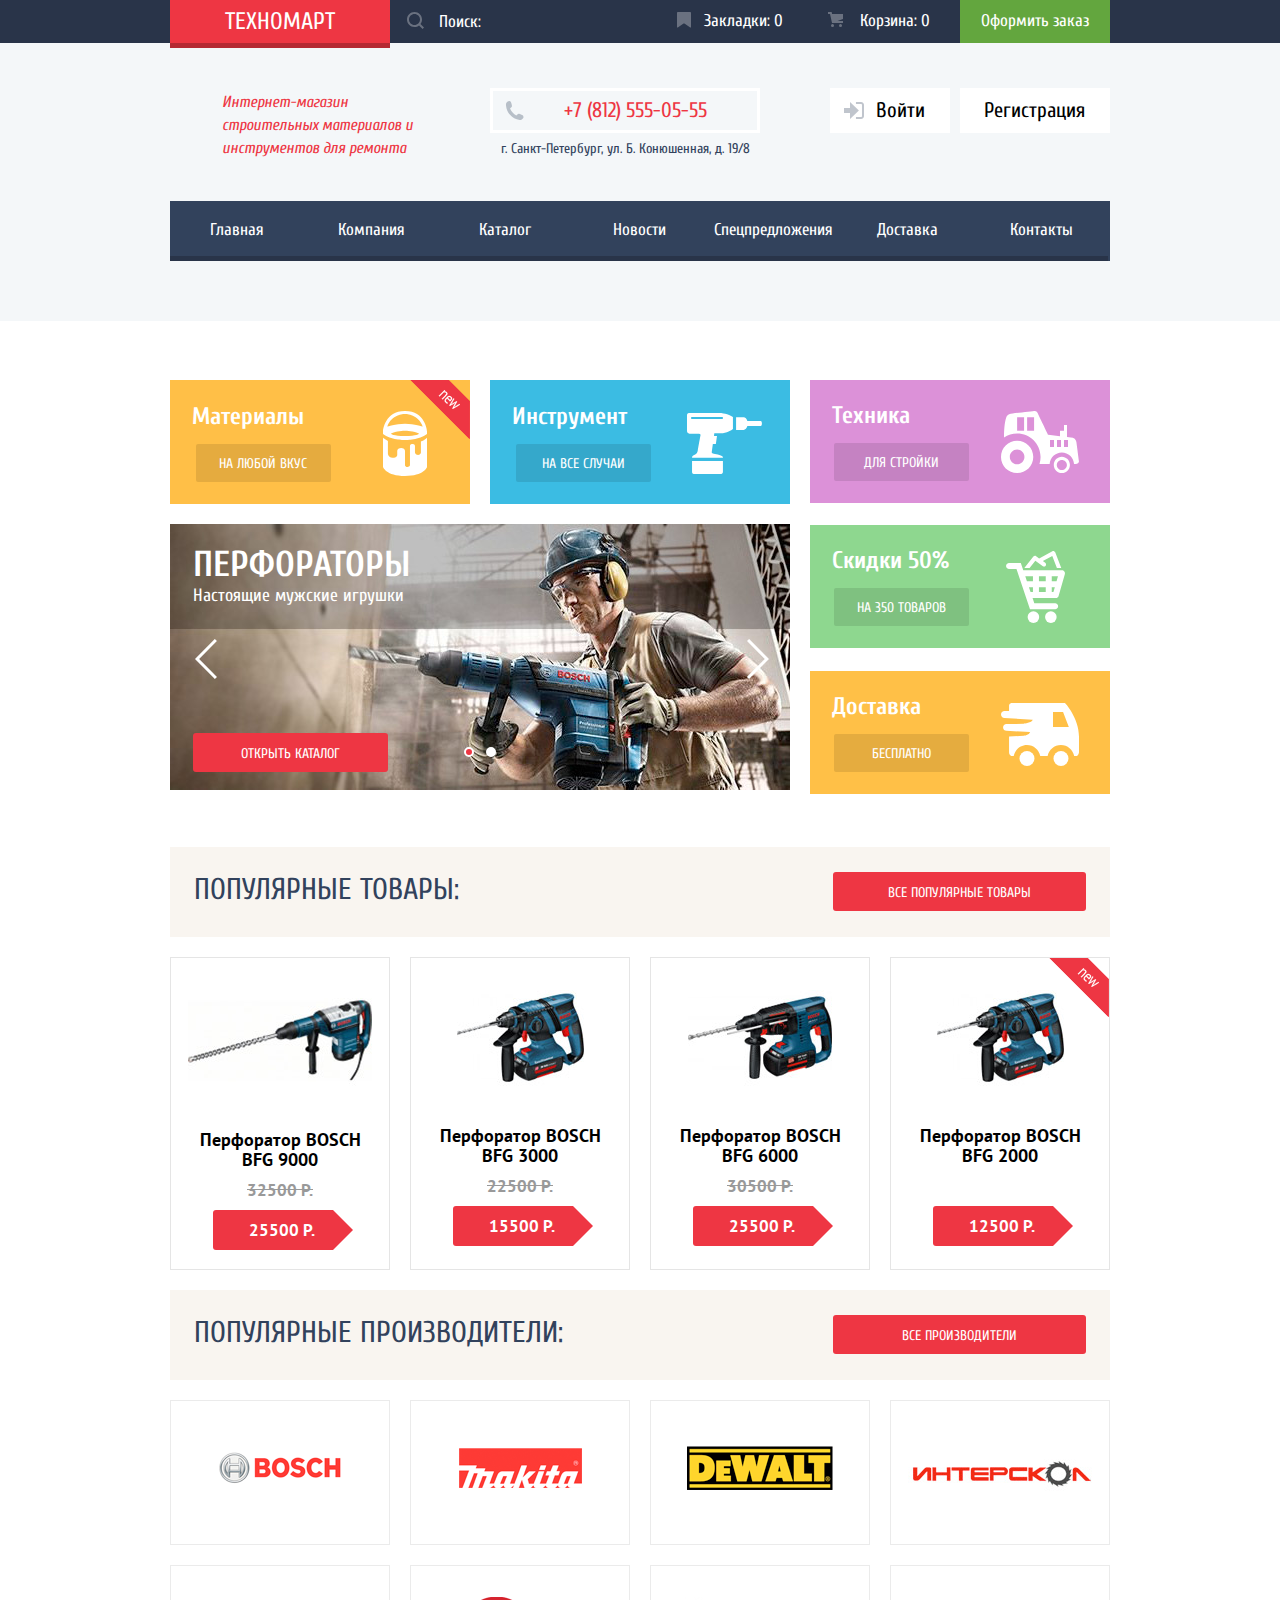
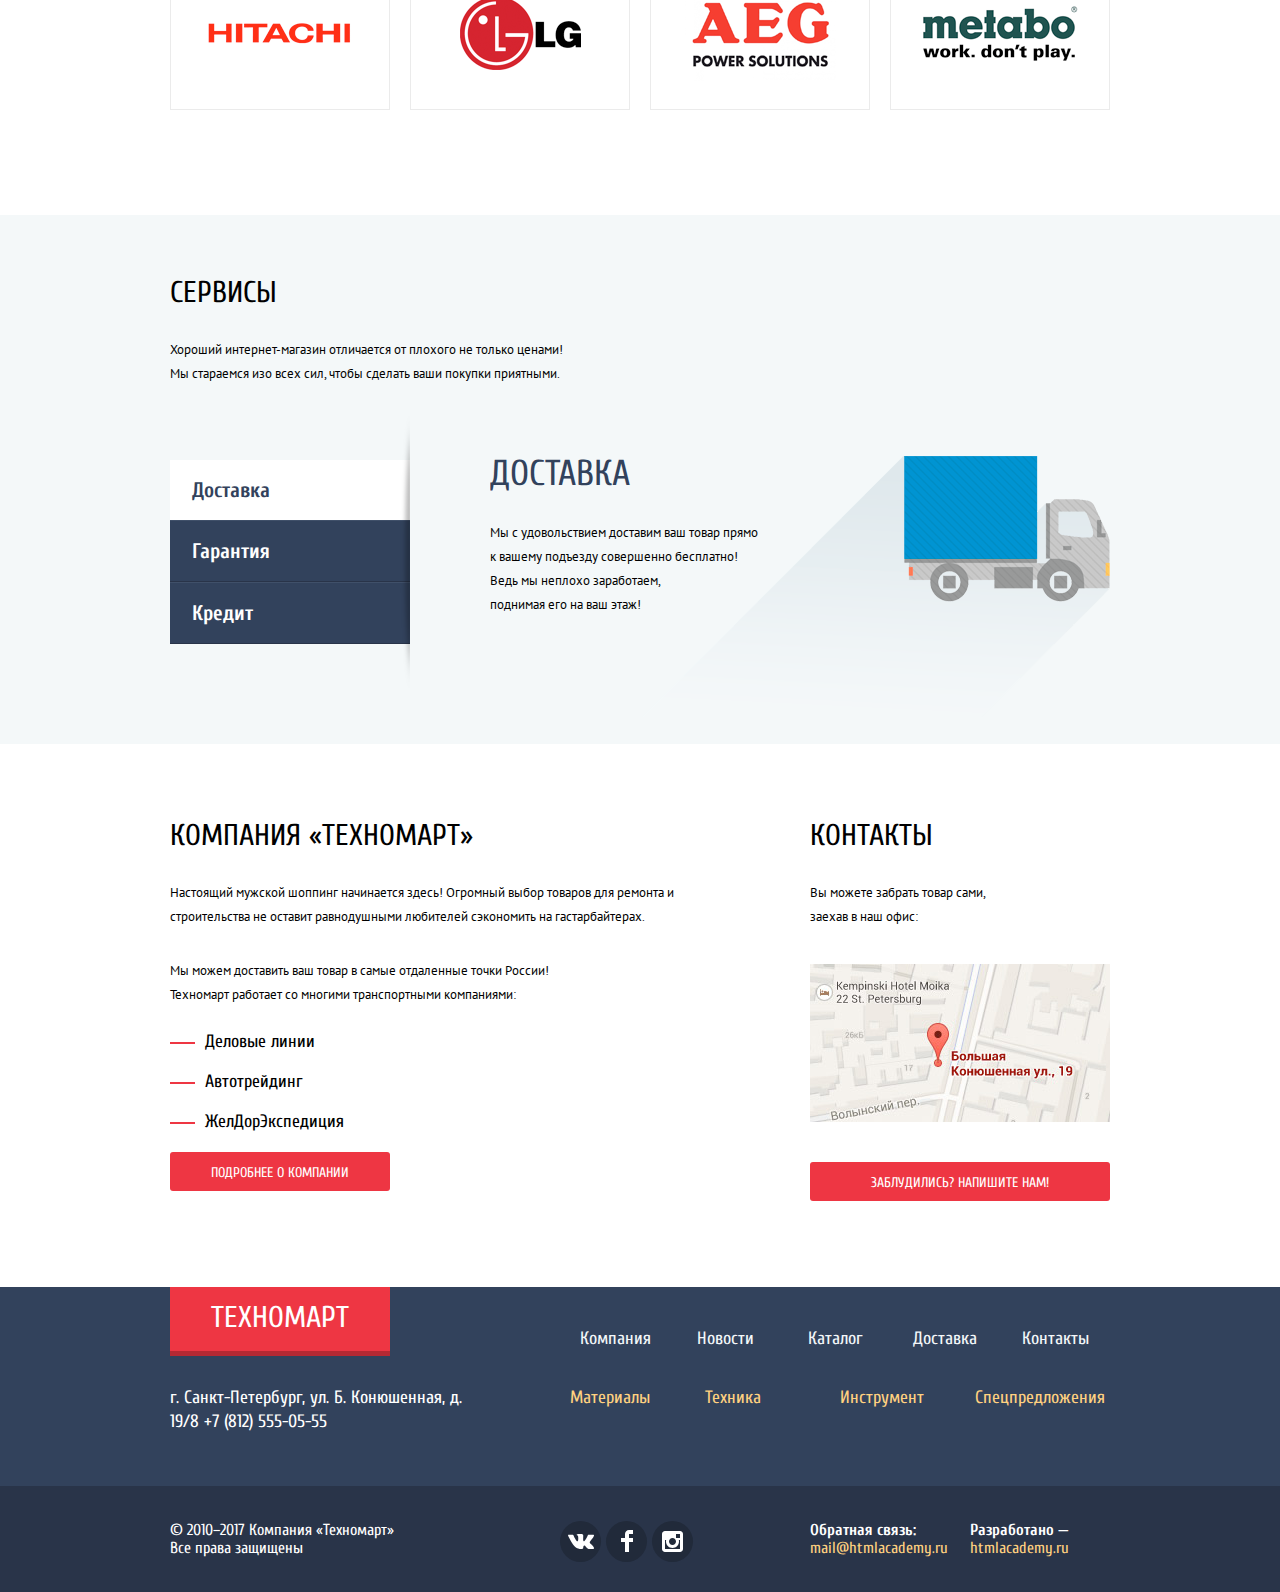
==== commit bbaf2482: "Удалил папку с шрифтами  и макетами + правки" ====
--- a/index.html
+++ b/index.html
@@ -44,8 +44,8 @@
                    строительных материалов
                    и инструментов для ремонта</p>
                 <div class="information">
-                    <a class="number" href="#">+7 (812) 555-05-55</a>
-                    <span class="adress">г. Санкт-Петербург, ул. Б. Конюшенная, д. 19/8</span>
+                    <a class="number" href="tel: +7 (812) 555-05-55">+7 (812) 555-05-55</a>
+                    <adress class="adress">г. Санкт-Петербург, ул. Б. Конюшенная, д. 19/8</adress>
                 </div>
                 <ul class="user-navigation">
                     <li><a class="login-link" href="login.html">Войти</a></li>
@@ -341,8 +341,8 @@
                    </nav>
                </div>
                <div class="footer-middle">
-                   <p>г. Санкт-Петербург, ул. Б. Конюшенная, д. 19/8
-                      +7 (812) 555-05-55</p>
+                   <adress>г. Санкт-Петербург, ул. Б. Конюшенная, д. 19/8
+                       <a class="n-decor" href="+7 (812) 555-05-55">+7 (812) 555-05-55</a></adress>
                     <nav class="footer-nav-middle">
                        <ul class="footer-nav">
                            <li><a href="material.html">Материалы</a></li>
@@ -396,7 +396,7 @@
                    </ul>
                    <p class="footer-feedback">
                        <b>Обратная связь:</b>
-                       <a class="mail" href="#">mail@htmlacademy.ru</a>
+                       <a class="mail" href="mailto: mail@htmlacademy.ru">mail@htmlacademy.ru</a>
                    </p>
                    <p class="footer-copyright">
                        <b>Разработано —</b>
--- a/css/style.css
+++ b/css/style.css
@@ -20,7 +20,7 @@
   height: auto;
 }
 
-.visually-hidden:not(:focus):not(:active),
+.visually-hidden,
 input[type="checkbox"].visually-hidden,
 input[type="radio"].visually-hidden {
   position: absolute;
@@ -50,6 +50,8 @@
 }
 
 .header-top {
+    margin-bottom: 45px;
+    
     font-size: 17px;
     line-height: 18px;
     color: #ffffff;
@@ -101,7 +103,7 @@
 
 .search-field {
     width: 270px;
-    padding: 12px 49px;
+    padding: 12px 49px 11px 49px;
     
     background-color: #293449;
     border: none;
@@ -118,6 +120,23 @@
 
 .search-field::placeholder {
     color: #ffffff;
+    opacity: 1;
+}
+
+.search-field::-webkit-input-placeholder {
+  color: #ffffff;
+} 
+
+.search-field:-ms-input-placeholder {
+  color: #ffffff;
+}
+
+.search-field::-ms-input-placeholder {
+  color: #ffffff;
+}
+
+.search-field::-moz-placeholder {
+  color: #ffffff;
 }
 
 .header-top .bookmarks {
@@ -175,6 +194,7 @@
 }
 
 .order {
+    background-color: #63a63e;
     text-align: center;
 }
 
@@ -206,10 +226,6 @@
     box-shadow: 0 5px 0 0 #8e1e26;
 }
 
-.order {
-    background-color: #63a63e;
-}
-
 .order:hover {
     background-color: #5fbb2d;
 }
@@ -230,7 +246,8 @@
     
     display: block;
     border: 3px solid white;
-    padding: 9px 0 9px 70px;
+    padding: 9px 0 9px 71px;
+    margin-bottom: 4px;
     
     vertical-align: middle;
     font-size: 21px;
@@ -274,14 +291,14 @@
     padding: 12px 0;
     
     font-size: 21px;
-    line-height: 24px;
+    line-height: 21px;
     color: #000000;
     background-color: #ffffff;
 }
 
 .user-navigation .login-link {
     position: relative;
-    padding-left: 47px;
+    padding-left: 46px;
 }
 
 .login-link::before {
@@ -345,7 +362,7 @@
     display: flex;
     justify-content: space-between;
     
-    padding-top: 60px;
+    padding-top: 59px;
     margin-bottom: 53px;
 }
 
@@ -371,27 +388,30 @@
 
 .offers-item {
     position: relative;
-    
     box-sizing: border-box;
     width: 300px;
-    height: 123px;
 }
 
 .offers-item b {
     display: block;
     margin-top: 22px;
     margin-left: 22px;
-    margin-bottom: 14px;
+    margin-bottom: 12px;
     
     font-size: 24px;
     line-height: 30px; 
+}
+
+.promo-right-column b {
+    margin-top: 21px;
 }
 
 .btn-promo {
     display: block;
     width: 135px;
-    margin-left: 25px;
-    padding: 11px 0;
+    margin-left: 25.5px;
+    margin-bottom: 22px;
+    padding: 11px 0 9px 0;
     
     font-size: 14px;
     line-height: 18px;
@@ -404,6 +424,10 @@
     text-transform: uppercase;
 }
 
+.promo-right-column .btn-promo {
+    margin-left: 23.5px;
+}
+
 .btn-promo:hover {
     background-color: rgba(0, 0, 0, 0.2);
 }
@@ -413,88 +437,23 @@
 }
 
 .materials {
-    background-color: #ffbf47;
-}
-
-.materials::before {
-    content: "";
-    
-    position: absolute;
-    top: 31px;
-    right: 43px;
-    
-    width: 44px;
-    height: 65px;
-    
-    background: url(../img/icon-1.svg) 0 0 no-repeat;
+    background: url(../img/icon-1.svg) 213px 31px no-repeat #ffbf47;
 }
 
 .tool {
-    background-color: #3bbce3;
-}
-
-.tool::before {
-    content: "";
-    
-    position: absolute;
-    top: 33px;
-    right: 28px;
-    
-    width: 75px;
-    height: 61px;
-    
-    background: url(../img/icon-2.svg) 0 0 no-repeat;
+    background: url(../img/icon-2.svg) 197px 33px no-repeat #3bbce3;
 }
 
 .technics {
-    background-color: #dc91d8;
-}
-
-.technics::before {
-    content: "";
-    
-    position: absolute;
-    top: 31px;
-    right: 31px;
-    
-    width: 78px;
-    height: 62px;
-    
-    background: url(../img/icon-3.svg) 0 0 no-repeat;
+    background: url(../img/icon-3.svg) 191px 31px no-repeat #dc91d8;
 }
 
 .discounts {
-    background-color: #8ed78f;
-}
-
-.discounts::before {
-    content: "";
-    
-    position: absolute;
-    top: 26px;
-    right: 45px;
-    
-    width: 59px;
-    height: 72px;
-    
-    background: url(../img/icon-4.svg) 0 0 no-repeat;
+    background: url(../img/icon-4.svg) 196px 26px no-repeat #8ed78f;
 }
 
 .delivery {
-    background-color: #ffc047;
-}
-
-.delivery::before {
-    content: "";
-    
-    position: absolute;
-    top: 32px;
-    right: 31px;
-    
-    width: 78px;
-    height: 63px;
-    
-    background: url(../img/icon-5.svg) 0 0 no-repeat;
+    background: url(../img/icon-5.svg) 191px 32px no-repeat #ffc047;
 }
 
 .slider {
@@ -508,10 +467,9 @@
     
     box-sizing: border-box;
     width: 620px;
-    height: 266px;
-    
-    padding-top: 21px;
-    padding-left: 24px;
+    
+    padding-top: 23px;
+    padding-left: 23px;
 }
 
 .slider-item::before {
@@ -533,7 +491,7 @@
     
     position: absolute;
     top: 50%;
-    right: 25px;
+    right: 21px;
     
     width: 22px;
     height: 40px;
@@ -553,17 +511,15 @@
 
 .slider-item p {
     margin: 0;
+    margin-bottom: 125px;
     
     font-size: 18px;
     line-height: 24px;
 }
 
 .btn-slider {
-    position: absolute;
-    left: 25px;
-    bottom: 22px;
-    
-    width: 195px;
+    width: 194.5px;
+    margin-bottom: 22px;
 }
 
 .slider .slider-item:first-child {
@@ -586,7 +542,7 @@
 
 .slider-controls {
     position: absolute;
-    bottom: 36px;
+    bottom: 29px;
     left: 50%;
     
     min-width: 30px;
@@ -608,7 +564,7 @@
 }
 
 .slider-controls label:not(:last-child) {
-    margin-right: 10px;
+    margin-right: 9px;
 }
 
 #slide-1:checked ~ .slider-controls label[for="slide-1"],
@@ -629,9 +585,9 @@
 }
 
 .popular-header {
-    position: relative;
-    
-    padding: 30px 0 30px 30px;
+    display: flex;
+    justify-content: space-between;
+    padding: 25px 24px 26px 24px;
     margin-bottom: 20px;
     
     background-color: #f9f5f0;
@@ -639,6 +595,7 @@
 
 .popular-header h2 {
     margin: 0;
+    padding-top: 3px;
     
     font-size: 30px;
     line-height: 30px;
@@ -648,11 +605,7 @@
     text-transform: uppercase;
 }
 
-.btn-popular {
-    position: absolute;
-    top: 25px;
-    right: 24px;
-    
+.btn-popular { 
     width: 253px;
 }
 
@@ -679,14 +632,18 @@
     padding: 0;
 }
 
+.brands li {
+    margin-bottom: 20px;
+}
+
 .brands a {
-    position: relative;
-    display: block;
-    
+    display: table-cell;
     box-sizing: border-box;
     width: 220px;
     height: 145px;
-    margin-bottom: 20px;
+    
+    text-align: center;
+    vertical-align: middle;
     
     border: 1px solid #ebebeb;
 }
@@ -697,15 +654,7 @@
 
 .brands a:active {
     box-shadow: 0 4px 10px 0 rgba(41, 52, 73, 0.5);
-    opacity: 0.3;
-}
-
-.brands img {
-    position: absolute;
-    top: 50%;
-    left: 50%;
-    
-    transform: translate(-50%, -50%);
+    opacity: 0.3; 
 }
 
 .service {
@@ -818,43 +767,16 @@
     padding-right: 241px;
 }
 
-.service-delivery::after {
-    content: "";
-    
-    position: absolute;
-    top: 0;
-    right: 0;
-    
-    width: 468px;
-    height: 261px;
-    
-    background: url(../img/delivery.png) 0 0 no-repeat;
-}
-
-.service-gurantee::after {
-    content: "";
-    
-    position: absolute;
-    top: 0;
-    right: 0;
-    
-    width: 389px;
-    height: 283px;
-    
-    background: url(../img/gurantee.png) 0 0 no-repeat;
-}
-
-.service-credit::after {
-    content: "";
-    
-    position: absolute;
-    top: 0;
-    right: 0;
-    
-    width: 465px;
-    height: 285px;
-    
-    background: url(../img/credit.png) 0 0 no-repeat;
+.service-delivery {
+    background: url(../img/delivery.png) no-repeat top right;
+}
+
+.service-gurantee {
+    background: url(../img/gurantee.png) no-repeat top right;
+}
+
+.service-credit {
+    background: url(../img/credit.png) no-repeat top right;
 }
 
 .service-slider-slides {
@@ -862,8 +784,6 @@
     
     width: 300%;
 }
-
-
 
 .service h2,
 .about-us h2, 
@@ -967,14 +887,14 @@
 
 .btn {
     display: block;
-    padding: 12px 0;
+    padding: 12px 0 9px 0;
     
     font-size: 14px;
     line-height: 18px;
     color: #ffffff;
-    background-color: #ff5357;
-    
-    border-radius: 2px;
+    background-color: #ee3643;
+    
+    border-radius: 3px;
     text-align: center;
     text-transform: uppercase;
 }
@@ -1278,50 +1198,40 @@
     background-color: #ffffff;
 }
 
-.user-name::before {
-    content: "";
-    
+.user-name-icon {
     position: absolute;
     top: 12px;
     left: 13px;
     
     width: 20px;
     height: 18px;
-    
-    background-image: url(../img/icon-user.svg);
-    background-position: 0 0;
-    background-repeat: no-repeat;
-}
-
-.user-name:hover::before {
-    background-image: url(../img/icon-user2.svg);  
-}
-
-.user-name:active::before {
-    background-image: url(../img/icon-user.svg);
-}
-
-.user-name::after {
-    content: "";
-    
+}
+
+.user-name:hover path {
+    fill: #32425c;
+}
+
+.user-name:active path {
+    fill: #c5c5c5;
+}
+
+.deauthorization {
     position: absolute;
     top: 14px;
     right: 10px;
     
     width: 20px;
     height: 17px;
-    
-    background-image: url(../img/icon-logout.svg);
-    background-position: 0 0;
-    background-repeat: no-repeat;
-}
-
-.user-name:hover::after {
-    background-image: url(../img/icon-logout2.svg);  
-}
-
-.user-name:active::after {
-    background-image: url(../img/icon-logout.svg);
+}
+
+.deauthorization:hover polygon,
+.deauthorization:hover path {
+    fill: #32425c;
+}
+
+.deauthorization:active polygon,
+.deauthorization:active path {
+    fill: #c5c5c5;
 }
 
 .user-atribute a {
@@ -1476,16 +1386,6 @@
     text-transform: uppercase;
 }
 
-.filter label {
-    font-family: "PT Sans", Arial, sans-serif;
-    font-weight: normal;
-    font-size: 15px;
-    line-height: 20px;
-    color: #000000;
-    
-    text-transform: uppercase;
-}
-
 .filter-button {
     font-family: "PT Sans", Arial, sans-serif;
     font-weight: normal;
@@ -1666,24 +1566,26 @@
 }
 
 .catalog-item-image {
-    position: relative;
+    display: table-cell;
     width: 218px;
     height: 168px;
     margin: 0;
-    margin-bottom: 11px;
-}
-
-.catalog-item-image img {
-    position: absolute;
-    top: 50%;
-    left: 50%;
-    transform: translate(-50%, -50%);
+    margin-bottom: 9px;
+    
+    vertical-align: middle;
+    text-align: center;
 }
 
 .catalog-item h3 {
     padding: 0 25px;
     margin: 0;
     margin-bottom: 11px;
+    
+    font-family: "PT Sans", Arial, sans-serif;
+    font-weight: bold;
+    font-size: 18px;
+    line-height: 20px;
+    color: #000000;
 }
 
 .catalog-item-price {
@@ -1711,23 +1613,25 @@
     line-height: 18px;
     color: #999999;
     
-    margin-bottom: 8px;
+    margin-bottom: 9px;
     
     text-decoration: line-through;
 }
 
 .new-price { 
     position: relative;
-    width: 80px;
-    padding: 10px 30px;
+    box-sizing: border-box;
+    width: 134px;
+    padding: 10px 30px 10px 33px;
     margin: 0 auto;
-    margin-bottom: 20px;
+    margin-bottom: 19px;
     
     font-family: "PT Sans", Arial, sans-serif;
     font-weight: bold;
     font-size: 17px;
-    line-height: 18px;
+    line-height: 20px;
     color: #ffffff;
+    
     
     border-radius: 3px;
     background-color: #ee3643;
@@ -1738,11 +1642,11 @@
     
     position: absolute;
     top: 0;
-    right: -20px;
+    right: -26px;
     
     width: 0;
     height: 0;
-    border: 19px solid white;
+    border: 20px solid white;
     border-left-color: #ee3643;
 }
 
@@ -1857,16 +1761,11 @@
     flex-wrap: wrap;
 }
 
-.header-top {
-    margin-bottom: 45px;
-}
-
 .header-middle {
     display: flex;
-    margin-bottom: 43px;
-}
-
-.header-middle p,
+    margin-bottom: 40px;
+}
+
 .user-navigation {
     margin: 0;
 }
@@ -1874,10 +1773,11 @@
 .header-middle p {
     box-sizing: border-box;
     width: 300px;
+    margin: 0;
     margin-right: 20px;
     padding-left: 52px;
     padding-right: 56px;
-    padding-top: 5px;
+    padding-top: 3px;
     
     font-size: 16px;
     line-height: 23px;
@@ -1913,8 +1813,8 @@
 .main-nav a {
     display: block;
     width: 134px;
-    padding-top: 19px;
-    padding-bottom: 17px;
+    padding-top: 20px;
+    padding-bottom: 18px;
     color: #ffffff;
     
     border-bottom: 5px solid #293449;
@@ -2000,10 +1900,11 @@
     margin-bottom: 35px;
 }
 
-.footer-middle p {
+.footer-middle adress {
+    box-sizing: border-box;
     width: 380px;
     margin: 0;
-    padding-right: 70px;
+    padding-right: 55px;
 }
 
 .footer-nav-middle {
@@ -2073,6 +1974,7 @@
 /*Стили каталога*/
 
 .user {
+    position: relative;
     width: 300px;
     
     display: flex;
@@ -2119,7 +2021,7 @@
     width: 23px;
     height: 23px;
     
-    background-image: url(../img/checkbox-off.svg);
+    background: url(../img/checkbox-off.svg) 0 0 no-repeat;
 }
 
 .filter-checkbox input[type="checkbox"]:checked + .checkbox-indicator::before {
@@ -2133,10 +2035,10 @@
     
     content: "";
     
-    width: 26px;
+    width: 27px;
     height: 23px;
     
-    background-image: url(../img/checkbox-on.svg);
+    background: url(../img/checkbox-on.svg) 0 0 no-repeat;
 }
 
 .filter-checkbox:hover .checkbox-indicator::before {
@@ -2165,15 +2067,11 @@
 }
 
 .filter fieldset:nth-of-type(2) {
-    padding-bottom: 23px;
     margin-bottom: 23px;
     
     border-bottom: 1px solid #e5e5e5;
 }
 
-.filter fieldset:nth-of-type(3) {
-    margin-bottom: 23px;
-}
 
 .filter-radio::before {
     position: absolute;
@@ -2191,15 +2089,15 @@
 
 .filter-option input[type="radio"]:checked + .filter-radio::after {
     position: absolute;
-    top: 2px;
-    left: 5px;
+    top: 1px;
+    left: 4px;
     
     content: "";
     
-    width: 15px;
-    height: 15px;
-    box-sizing: border-box;
-    border: 3px solid white;
+    width: 17px;
+    height: 17px;
+    box-sizing: border-box;
+    border: 3.9px solid white;
     border-radius: 50%;
     
     background-color: #c5c5c5;
@@ -2223,8 +2121,20 @@
     opacity: 0.3;
 }
 
-.filter-list li:not(:last-child) {
+.filter-list {
+    list-style: none;
+}
+
+.filter-list li {
     margin-bottom: 23px;
+    
+    font-family: "PT Sans", Arial, sans-serif;
+    font-weight: normal;
+    font-size: 15px;
+    line-height: 20px;
+    color: #000000;
+    
+    text-transform: uppercase;
 }
 
 .flex-catalog {
@@ -2398,4 +2308,9 @@
     color: #000000;
     
     margin: 0;
+}
+
+.n-decor {
+    text-decoration: none;
+    color: #ffffff;
 }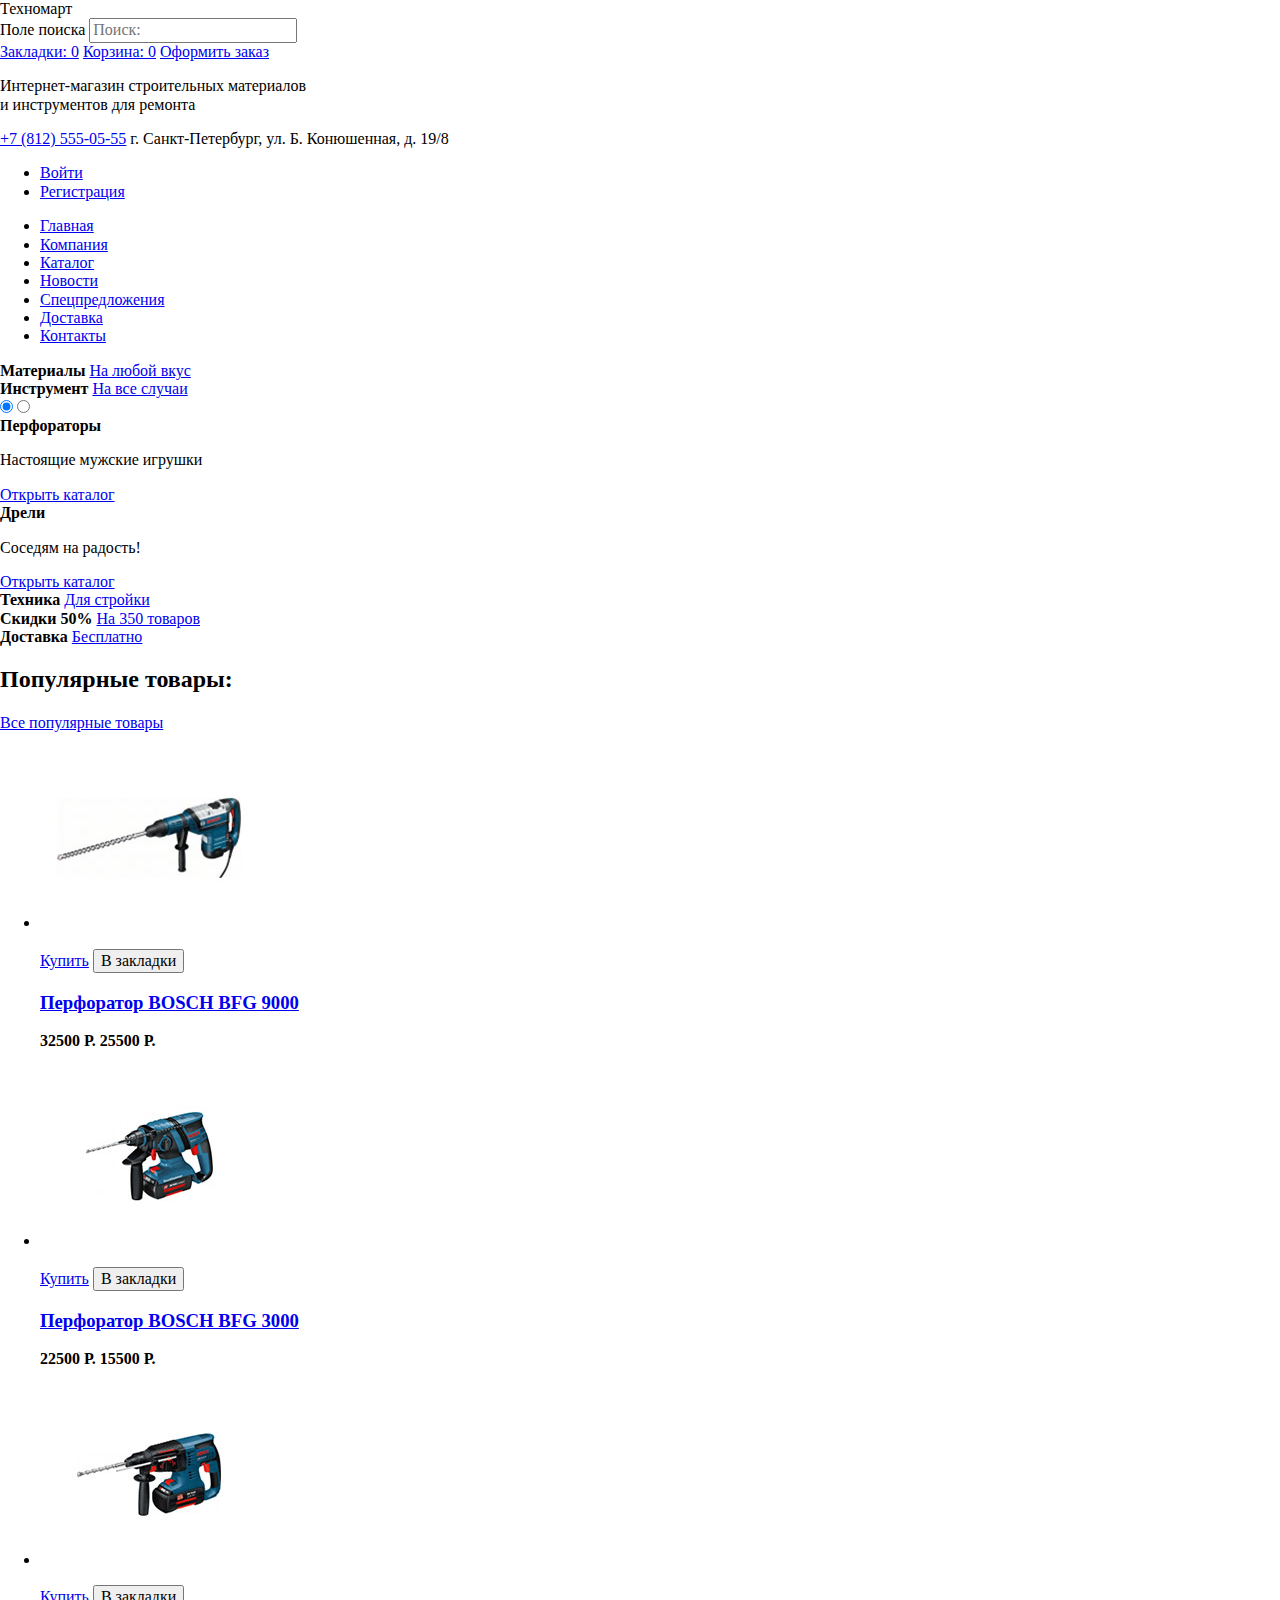
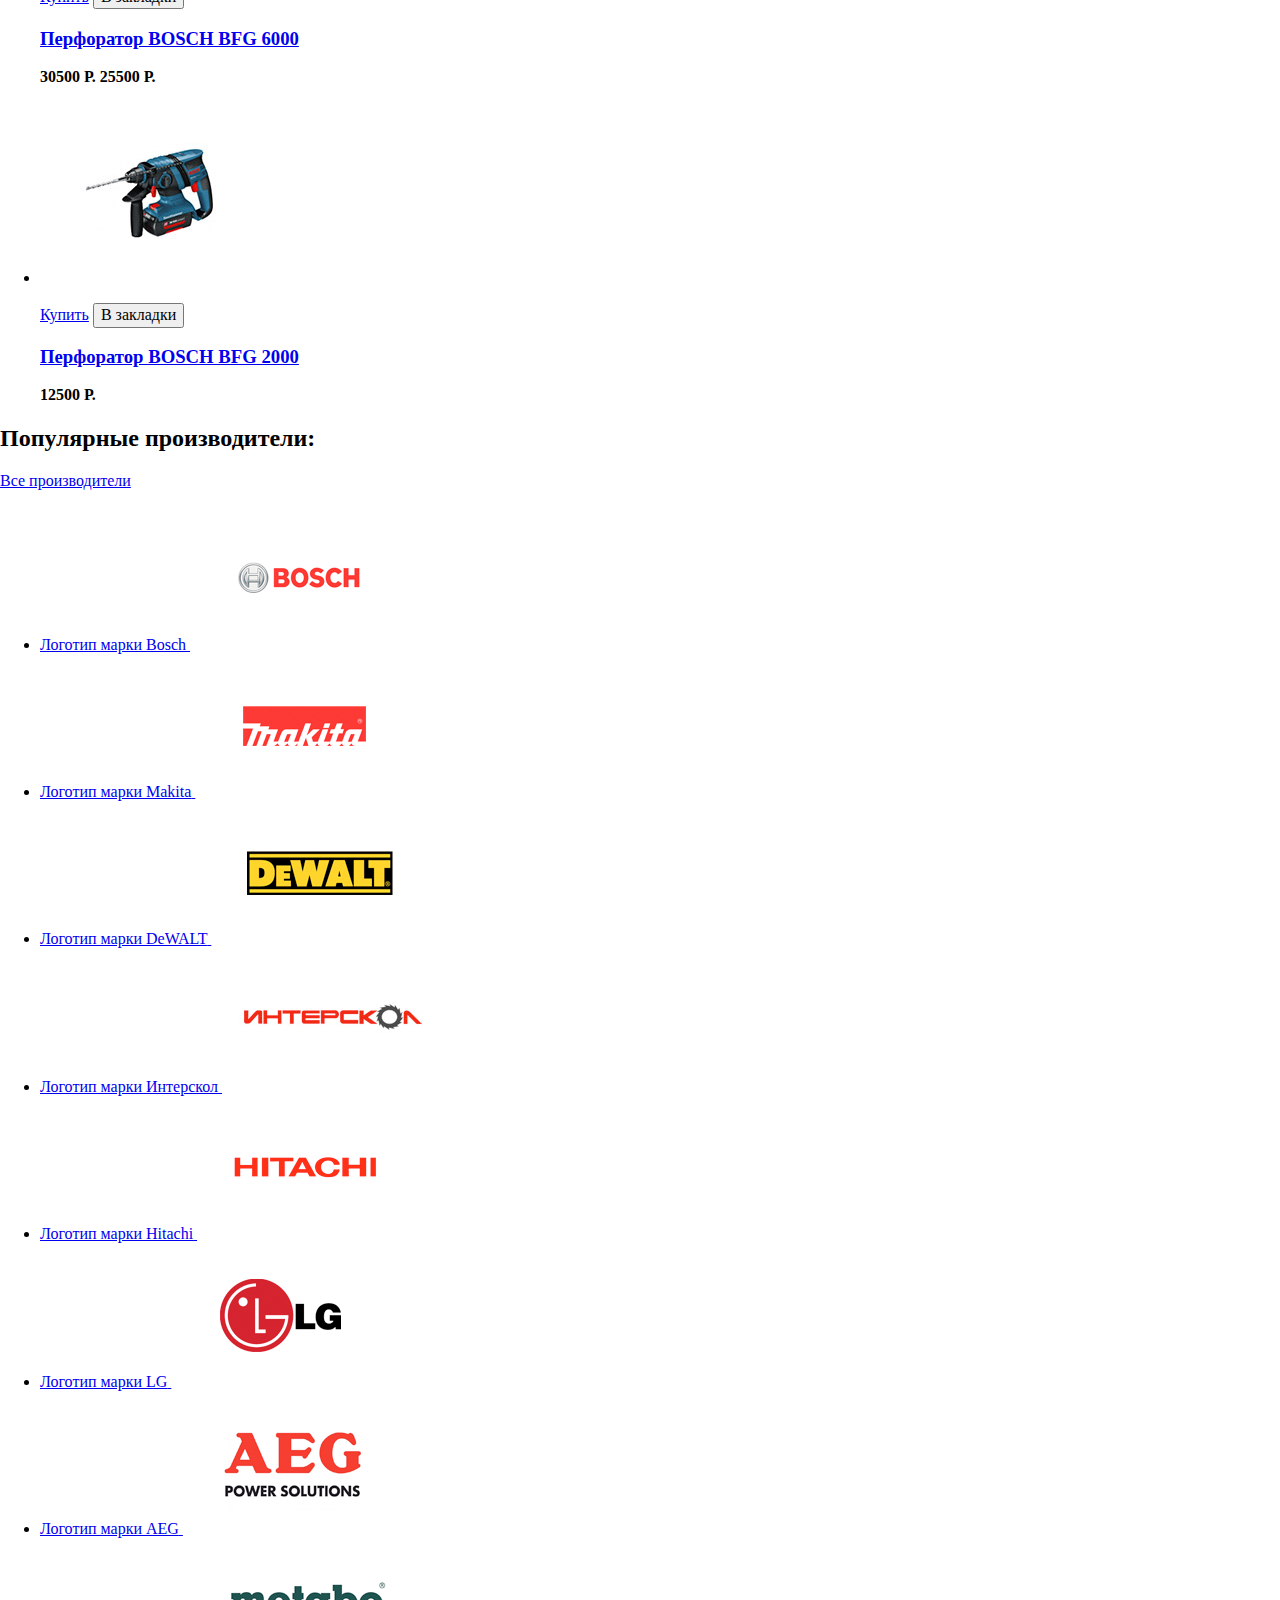
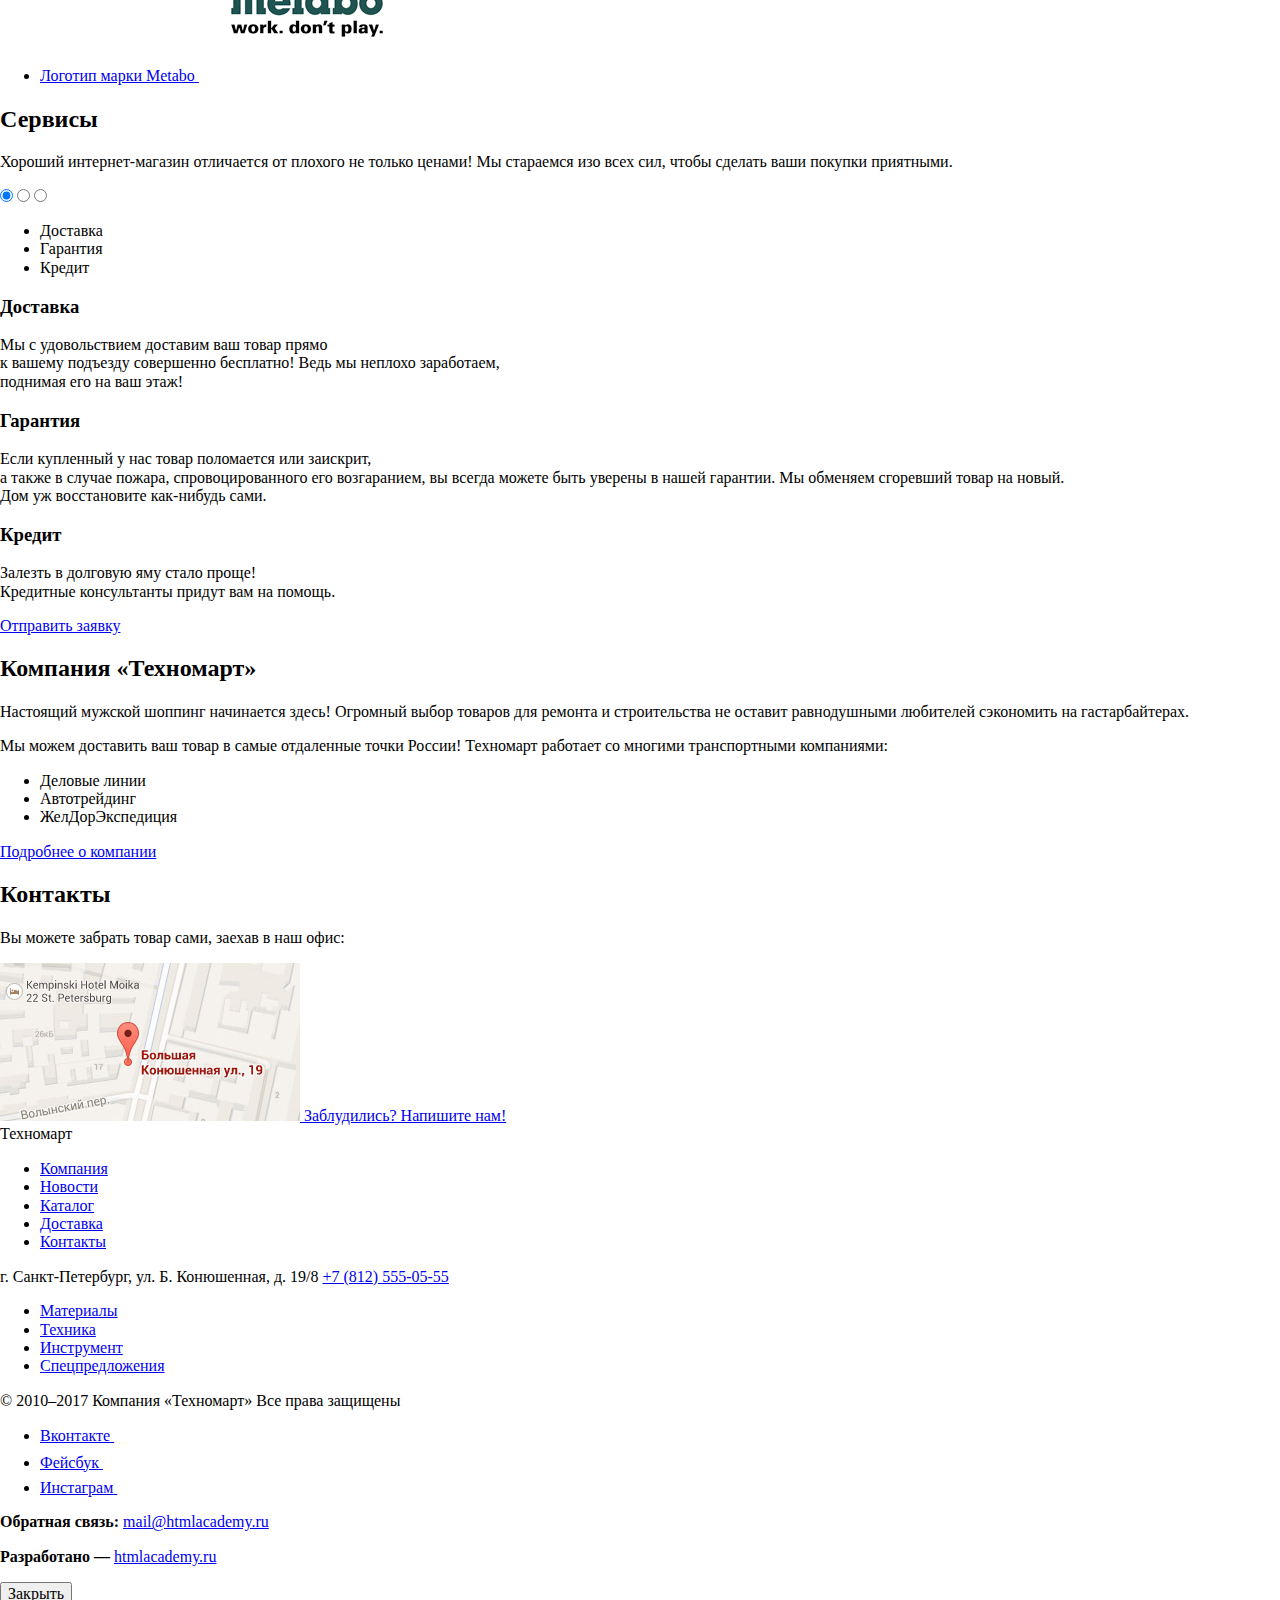
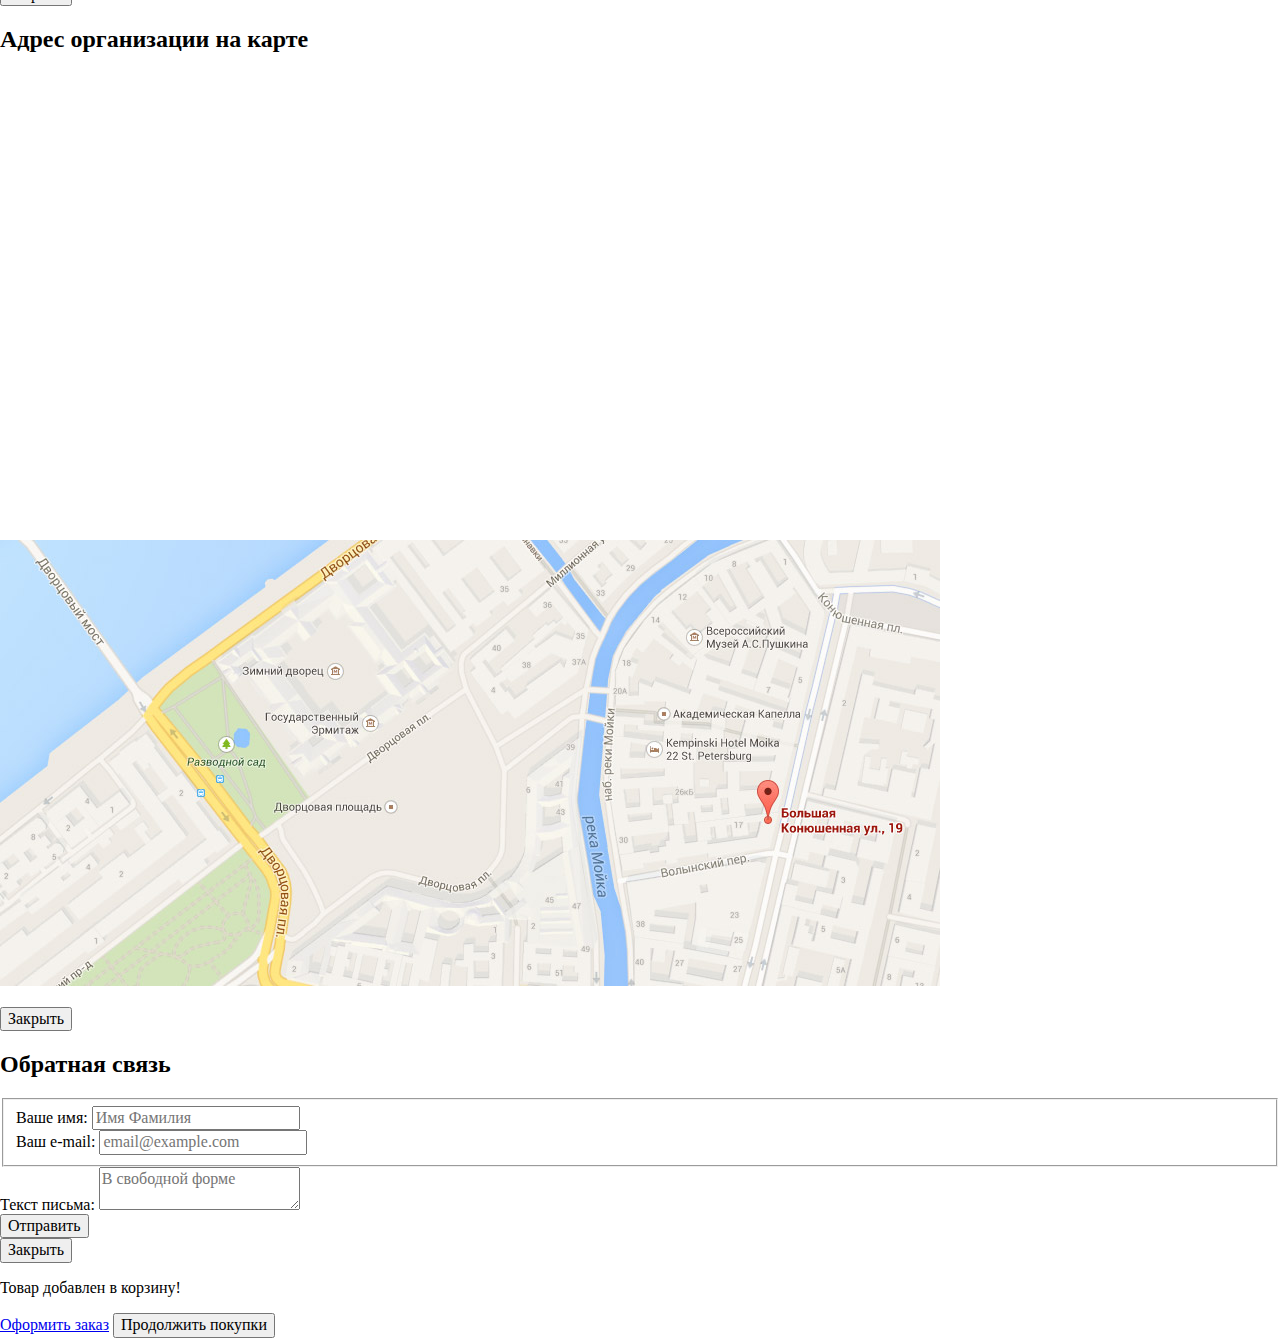
==== commit 3b950038: "8 задание, оформление контента" ====
--- a/index.html
+++ b/index.html
@@ -6,11 +6,10 @@
     <link href="https://fonts.googleapis.com/css?family=Cuprum:400,400i,700&amp;subset=cyrillic" rel="stylesheet">
     <link href="https://fonts.googleapis.com/css?family=PT+Sans:400,700&amp;subset=cyrillic" rel="stylesheet">
     <link href="css/normalize.css" rel="stylesheet">
-    <link href="css/style.css" rel="stylesheet">
+    <link href="css/minstyle.css" rel="stylesheet">
   </head>
   <body>
     <header class="main-header">
-     
         <div class="header-top">
             <div class="wrapper">
                 <div class="container">
@@ -37,25 +36,24 @@
                 </div>
             </div>
         </div>
-
         <div class="container">
             <div class="header-middle">
                 <p>Интернет-магазин
-                   строительных материалов
+                   строительных материалов<br> 
+<!-- Без br не получается сделать текст как на макете, при увеличении паддинга справа текст снизу съехжает еще на 1 строку-->
                    и инструментов для ремонта</p>
                 <div class="information">
-                    <a class="number" href="tel: +7 (812) 555-05-55">+7 (812) 555-05-55</a>
-                    <adress class="adress">г. Санкт-Петербург, ул. Б. Конюшенная, д. 19/8</adress>
+                    <a class="number" href="tel:+7(812)555-05-55">+7 (812) 555-05-55</a>
+                    <span class="adress">г. Санкт-Петербург, ул. Б. Конюшенная, д. 19/8</span>
                 </div>
                 <ul class="user-navigation">
                     <li><a class="login-link" href="login.html">Войти</a></li>
                     <li><a class="registration" href="registration.html">Регистрация</a></li>
                 </ul>
-            </div>
-            
-            
+            </div> 
             <nav class="main-nav">
                 <ul class="site-navigation">
+                   <!--Сделана единообразная ширина каждой ссылки-->
                     <li><a href="index.html">Главная</a></li>
                     <li><a href="company.html">Компания</a></li>
                     <li><a href="catalog.html">Каталог</a></li>
@@ -67,8 +65,6 @@
             </nav>
         </div>
     </header>
-    
-    
     <main class="index-main">
        <div class="container">
             <section class="promo">
@@ -83,14 +79,12 @@
                         <b>Инструмент</b>
                         <a class="btn-promo" href="tool.html">На все случаи</a>
                     </section>
-                    
-                    
                     <section class="slider">
-                       <input class="visually-hidden" type="radio" id="slide-1" name="toggle" checked>
-                       <input class="visually-hidden" type="radio" id="slide-2" name="toggle">
+                       <input class="visually-hidden" type="radio" id="slide-1" name="toggle" value="first" checked>
+                       <input class="visually-hidden" type="radio" id="slide-2" name="toggle" value="second">
                        <div class="slider-controls">
-                            <label for="slide-1"></label>
-                            <label for="slide-2"></label>
+                            <label for="slide-1" aria-label="Первый слайд с перфораторами"></label>
+                            <label for="slide-2" aria-label="Второй слайд с дрелями"></label>
                         </div>
                         <div class="slider-inner">
                             <div class="slider-slides">
@@ -106,11 +100,8 @@
                                 </div>
                             </div>
                         </div>
-                    </section>
-                    
-                    
-                </div>
-                
+                    </section>   
+                </div>
                 <div class="promo-right-column">
                     <section class="offers-item technics">
                         <div class="flag"></div>
@@ -129,8 +120,6 @@
                     </section>
                 </div>
             </section>
-
-
             <section class="popular-products">
                 <div class="popular-header">
                     <h2>Популярные товары:</h2>
@@ -140,7 +129,7 @@
                     <li class="catalog-item">
                         <div class="flag"></div>
                         <p class="catalog-item-image">
-                            <img src="img/item-4.jpg" width="184" height="164" alt="Перфоратор BOSCH BFG 9000">
+                            <img src="img/item-4.jpg" width="218" height="180" alt="Перфоратор BOSCH BFG 9000">
                         </p>
                         <div class="hover-button">
                             <a class="btn-buy" href="buy.html">Купить</a>
@@ -159,7 +148,7 @@
                     <li class="catalog-item">
                         <div class="flag"></div>
                         <p class="catalog-item-image">
-                            <img src="img/item-1.jpg" width="127" height="112" alt="Перфоратор BOSCH BFG 3000">
+                            <img src="img/item-1.jpg" width="218" height="180" alt="Перфоратор BOSCH BFG 3000">
                         </p>
                         <div class="hover-button">
                             <a class="btn-buy" href="buy.html">Купить</a>
@@ -178,7 +167,7 @@
                     <li class="catalog-item">
                         <div class="flag"></div>
                         <p class="catalog-item-image">
-                            <img src="img/item-2.jpg" width="144" height="128" alt="Перфоратор BOSCH BFG 6000">
+                            <img src="img/item-2.jpg" width="218" height="180" alt="Перфоратор BOSCH BFG 6000">
                         </p>
                         <div class="hover-button">
                             <a class="btn-buy" href="buy.html">Купить</a>
@@ -197,7 +186,7 @@
                   <li class="catalog-item">
                         <div class="flag flag-new"></div>
                         <p class="catalog-item-image">
-                            <img src="img/item-3.jpg" width="127" height="112" alt="Перфоратор BOSCH BFG 2000">
+                            <img src="img/item-3.jpg" width="218" height="180" alt="Перфоратор BOSCH BFG 2000">
                         </p>
                         <div class="hover-button">
                             <a class="btn-buy" href="buy.html">Купить</a>
@@ -215,42 +204,63 @@
                   </li>
                 </ul>
             </section>
-
-
             <section class="popular-brands">
-                <div class="popular-header">
+                <div class="popular-header popular-header-brands">
                     <h2>Популярные производители:</h2>
                     <a class="btn btn-popular" href="popular.html">Все производители</a>
                 </div>
                 <ul class="brands">
                     <li>
-                        <a href="#"><img src="img/bosch.png" width="126" height="37" alt="Марка Bosch"></a>
-                    </li>
-                    <li>
-                        <a href="#"><img src="img/Makita.png" width="123" height="40" alt="Марка Makita"></a>
-                    </li>
-                    <li>
-                        <a href="#"><img src="img/DeWALT.png" width="146" height="44" alt="Марка DeWALT"></a>
-                    </li>
-                    <li>
-                        <a href="#"><img src="img/%D0%98%D0%BD%D1%82%D0%B5%D1%80%D1%81%D0%BA%D0%BE%D0%BB.png" width="200" height="88" alt="Марка Интерскол"></a>
-                    </li>
-                    <li>
-                        <a href="#"><img src="img/Hitachi.png" width="169" height="31" alt="Марка Hitachi"></a>
-                    </li>
-                    <li>
-                        <a href="#"><img src="img/LG.png" width="121" height="73" alt="Марка LG"></a>
-                    </li>
-                    <li>
-                        <a href="#"><img src="img/AEG.png" width="151" height="96" alt="Марка AEG"></a>
-                    </li>
-                    <li>
-                        <a href="#"><img src="img/Metabo.png" width="204" height="69" alt="Марка Metabo"></a>
+                        <a href="#">
+                            <span class="visually-hidden">Логотип марки Bosch</span>
+                            <img src="img/bosch.png" width="218" height="143" alt="Марка Bosch">
+                        </a>
+                    </li>
+                    <li>
+                        <a href="#">
+                            <span class="visually-hidden">Логотип марки Makita</span>
+                            <img src="img/Makita.png" width="218" height="143" alt="Марка Makita">
+                        </a>
+                    </li>
+                    <li>
+                        <a href="#">
+                            <span class="visually-hidden">Логотип марки DeWALT</span>
+                            <img src="img/DeWALT.png" width="218" height="143" alt="Марка DeWALT">
+                        </a>
+                    </li>
+                    <li>
+                        <a href="#">
+                            <span class="visually-hidden">Логотип марки Интерскол</span>
+                            <img src="img/Interskol.png" width="218" height="143" alt="Марка Интерскол">
+                        </a>
+                    </li>
+                    <li>
+                        <a href="#">
+                            <span class="visually-hidden">Логотип марки Hitachi</span>
+                            <img src="img/Hitachi.png" width="218" height="143" alt="Марка Hitachi">
+                        </a>
+                    </li>
+                    <li>
+                        <a href="#">
+                            <span class="visually-hidden">Логотип марки LG</span>
+                            <img src="img/LG.png" width="218" height="143" alt="Марка LG">
+                        </a>
+                    </li>
+                    <li>
+                        <a href="#">
+                            <span class="visually-hidden">Логотип марки AEG</span>
+                            <img src="img/AEG.png" width="218" height="143" alt="Марка AEG">
+                        </a>
+                    </li>
+                    <li>
+                        <a href="#">
+                            <span class="visually-hidden">Логотип марки Metabo</span>
+                            <img src="img/Metabo.png" width="218" height="143" alt="Марка Metabo">
+                        </a>
                     </li>
                 </ul>
             </section>
         </div>
-
        <section class="service">
             <div class="wrapper">
                 <div class="container">
@@ -297,7 +307,6 @@
                 </div>
             </div>
         </section>
-
         <div class="container">
            <section class="about-us">
                    <section class="company">
@@ -324,8 +333,6 @@
            </section>
         </div>
     </main>  
-      
-      
     <footer class="main-footer">
             <div class="container">
                <div class="footer-top">
@@ -341,8 +348,9 @@
                    </nav>
                </div>
                <div class="footer-middle">
-                   <adress>г. Санкт-Петербург, ул. Б. Конюшенная, д. 19/8
-                       <a class="n-decor" href="+7 (812) 555-05-55">+7 (812) 555-05-55</a></adress>
+                    <p>г. Санкт-Петербург, ул. Б. Конюшенная, д. 19/8
+                       <a class="n-decor" href="tel:+7(812)555-05-55">+7 (812) 555-05-55</a>
+                    </p>
                     <nav class="footer-nav-middle">
                        <ul class="footer-nav">
                            <li><a href="material.html">Материалы</a></li>
@@ -353,7 +361,6 @@
                     </nav>
                </div>
             </div>
-               
             <div class="footer-bottom"> 
                 <div class="container"> 
                    <p class="footer-safe">© 2010–2017 Компания «Техномарт» Все права защищены</p>
@@ -396,7 +403,7 @@
                    </ul>
                    <p class="footer-feedback">
                        <b>Обратная связь:</b>
-                       <a class="mail" href="mailto: mail@htmlacademy.ru">mail@htmlacademy.ru</a>
+                       <a class="mail" href="mailto:mail@htmlacademy.ru">mail@htmlacademy.ru</a>
                    </p>
                    <p class="footer-copyright">
                        <b>Разработано —</b>
@@ -408,15 +415,15 @@
        
        
        
-       
-       
        <section class="modal modal-map">
            <button class="modal-close" type="button">Закрыть</button>
            <h2 class="visually-hidden">Адрес организации на карте</h2>
+           <iframe src="https://www.google.com/maps/embed?pb=!1m18!1m12!1m3!1d1998.6037872533261!2d30.320858716070592!3d59.93871648187617!2m3!1f0!2f0!3f0!3m2!1i1024!2i768!4f13.1!3m3!1m2!1s0x4696310fca145cc1%3A0x42b32648d8238007!2z0JHQvtC70YzRiNCw0Y8g0JrQvtC90Y7RiNC10L3QvdCw0Y8g0YPQuy4sIDE5LzgsINCh0LDQvdC60YIt0J_QtdGC0LXRgNCx0YPRgNCzLCAxOTExODY!5e0!3m2!1sru!2sru!4v1546254475594" width="940" height="446" style="border:0" allowfullscreen></iframe>
            <p>
-               <img src="img/map-big.jpg" width="1736" height="779" alt="Офис компании по адресу ул. Большая Конюшенная 19, Санкт-Петербург">
+               <img src="img/map-big.jpg" width="940" height="446" alt="Офис компании по адресу ул. Большая Конюшенная 19, Санкт-Петербург">
            </p>
        </section>
+       
        
        <section class="modal modal-feedback">
            <button class="modal-close" type="button">Закрыть</button>
@@ -443,5 +450,17 @@
                 </div>
            </form>
        </section>
+       
+       
+       <section class="modal modal-sucses">
+           <button class="modal-close" type="button">Закрыть</button>
+           <p>Товар добавлен в корзину!</p>
+           <div class="sucses-action">
+                <a class="btn" href="order.html">Оформить заказ</a>
+                <button class="btn btn-continue" type="button">Продолжить покупки</button>
+           </div>
+       </section>
+       
+       <script src="js/minscript.js"></script>
   </body>
 </html>
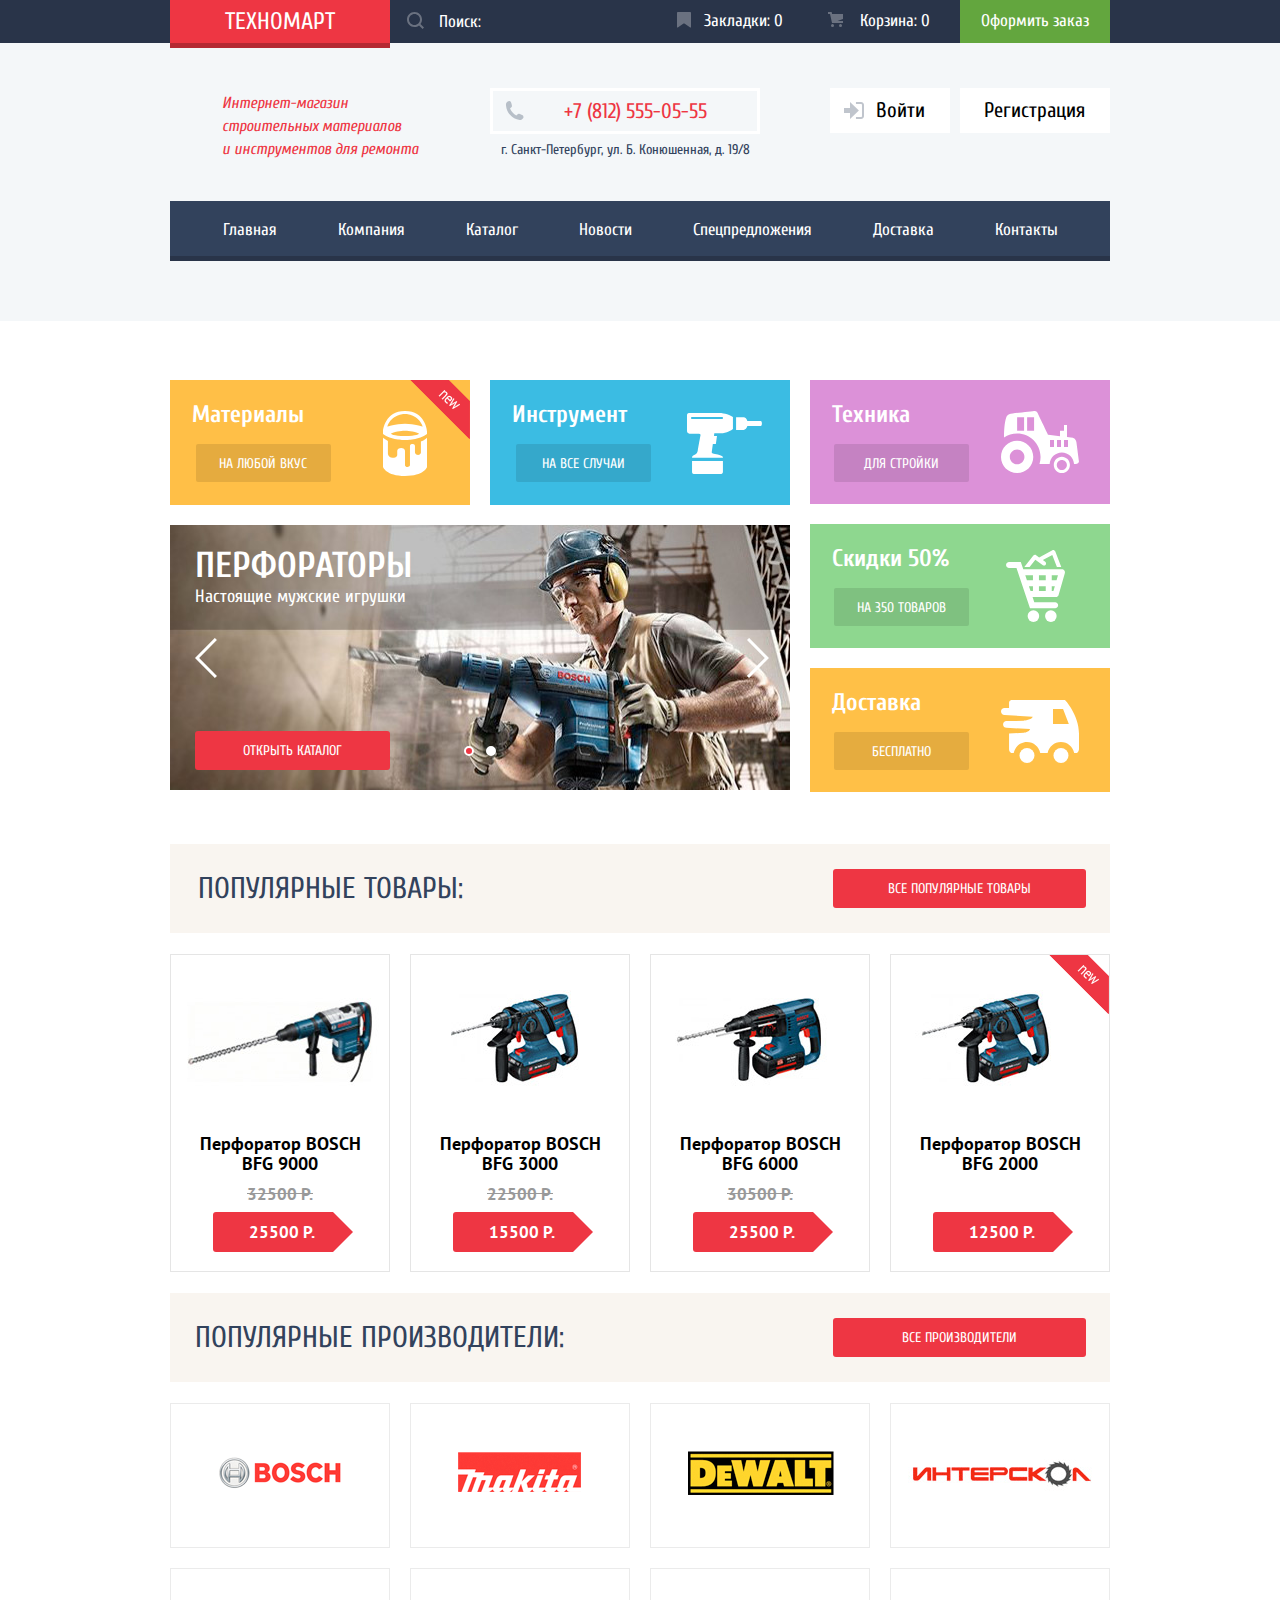
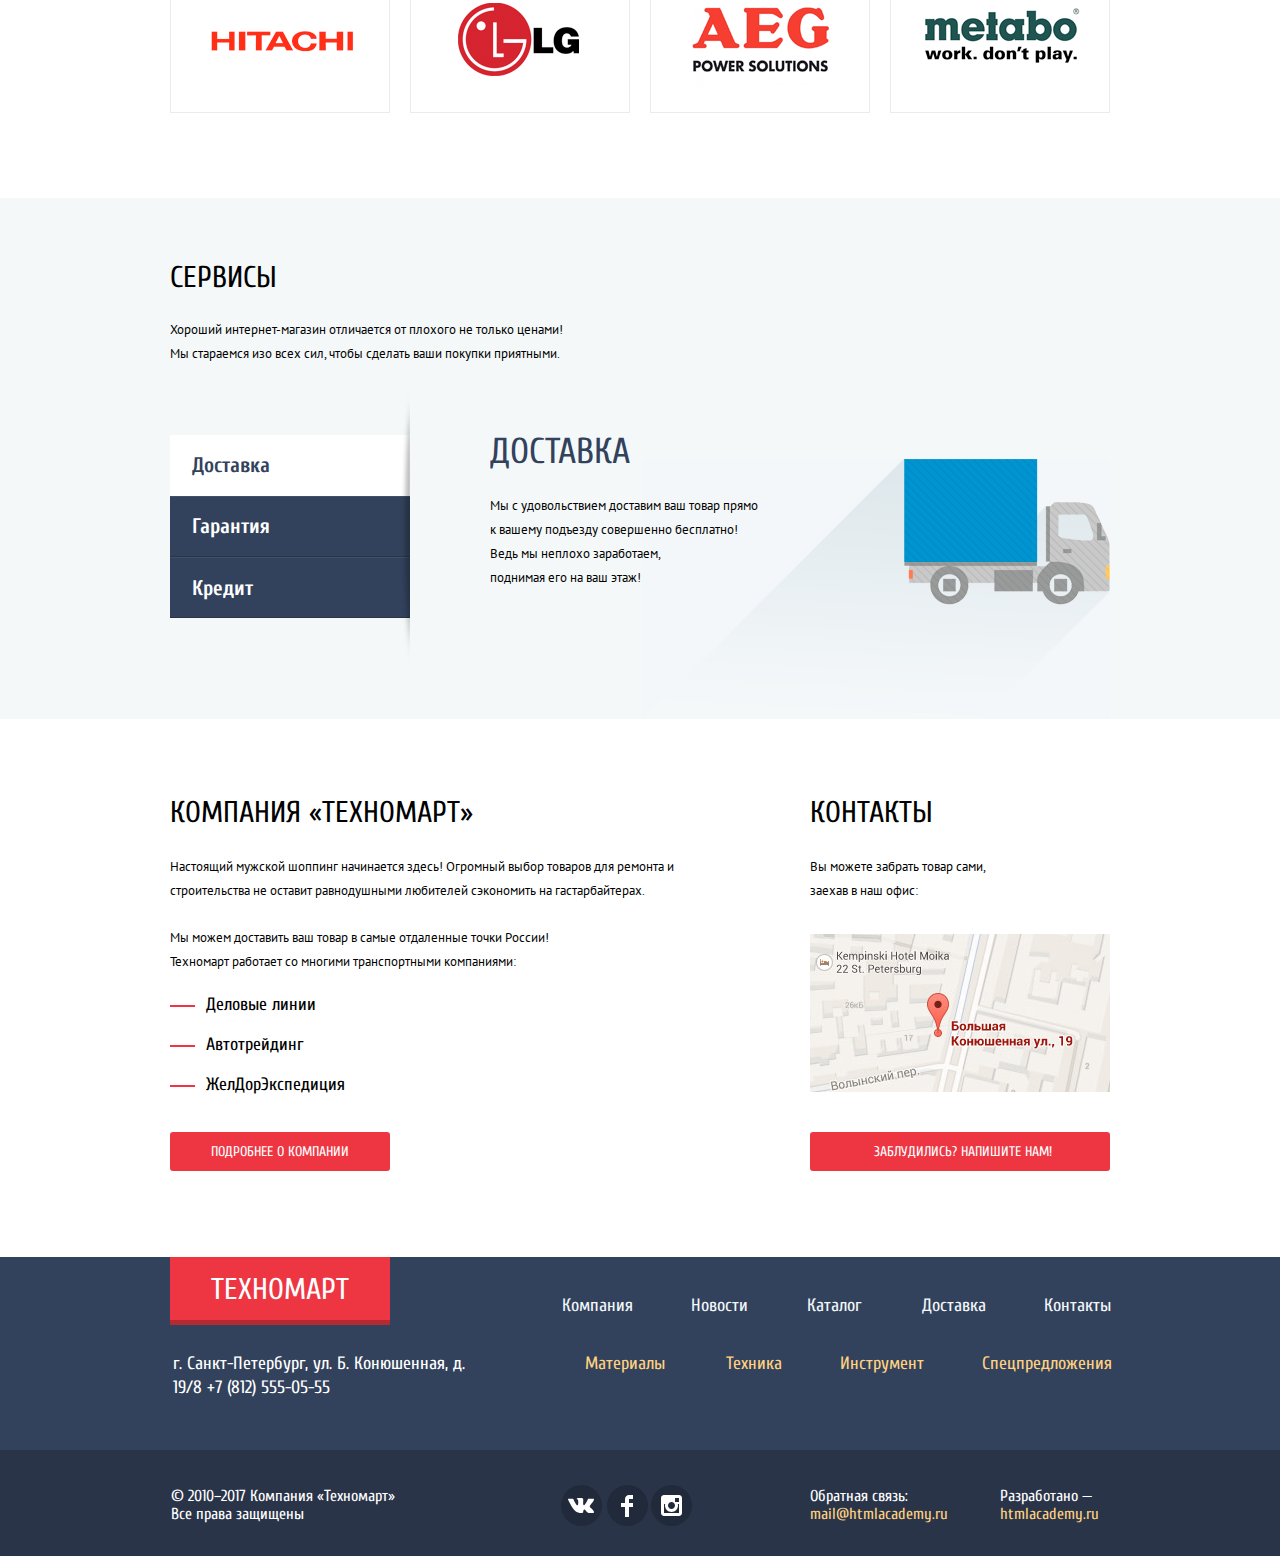
==== commit 99c9317e: "Правки после 1-ой защиты" ====
--- a/index.html
+++ b/index.html
@@ -1,466 +1,458 @@
 <!DOCTYPE html>
 <html lang="ru">
-  <head>
-    <meta charset="utf-8">
-    <title>HTML Academy: Техномарт</title>
-    <link href="https://fonts.googleapis.com/css?family=Cuprum:400,400i,700&amp;subset=cyrillic" rel="stylesheet">
-    <link href="https://fonts.googleapis.com/css?family=PT+Sans:400,700&amp;subset=cyrillic" rel="stylesheet">
-    <link href="css/normalize.css" rel="stylesheet">
-    <link href="css/minstyle.css" rel="stylesheet">
-  </head>
-  <body>
-    <header class="main-header">
-        <div class="header-top">
+   <head>
+      <meta charset="utf-8">
+      <title>HTML Academy: Техномарт</title>
+      <link href="https://fonts.googleapis.com/css?family=Cuprum:400,400i,700&amp;subset=cyrillic" rel="stylesheet">
+      <link href="https://fonts.googleapis.com/css?family=PT+Sans:400,700&amp;subset=cyrillic" rel="stylesheet">
+      <link href="css/normalize.css" rel="stylesheet">
+      <link href="css/minstyle.css" rel="stylesheet">
+   </head>
+   <body>
+      <header class="main-header">
+         <div class="header-top">
             <div class="wrapper">
-                <div class="container">
-                    <div class="logo-top">Техномарт</div>
-                    <div class="search">
-                        <form action="https://echo.htmlacademy.ru" method="get">
-                            <label class="visually-hidden" for="search">Поле поиска</label>
-                            <input class="search-field" id="search" type="search" name="search" placeholder="Поиск:">
-                            <svg version="1.1" xmlns="http://www.w3.org/2000/svg" xmlns:xlink="http://www.w3.org/1999/xlink" x="0px" y="0px" width="17px"
-	                           height="17px" viewBox="0 0 17 17" enable-background="new 0 0 17 17" xml:space="preserve">
-                                <g>
-                                </g>
-                                <g>
-                                    <path fill="#ffffff" d="M17,15.586l-3.542-3.542C14.421,10.782,15,9.21,15,7.5C15,3.358,11.643,0,7.5,0C3.358,0,0,3.358,0,7.5
-                                        C0,11.643,3.358,15,7.5,15c1.71,0,3.282-0.579,4.544-1.542L15.586,17L17,15.586z M2,7.5C2,4.467,4.467,2,7.5,2
-                                        C10.532,2,13,4.467,13,7.5c0,3.032-2.468,5.5-5.5,5.5C4.467,13,2,10.532,2,7.5z"/>
-                                </g>
-                            </svg>
-                        </form>
-                    </div>
-                    <a class="bookmarks" href="bookmarks.html">Закладки: 0</a>
-                    <a class="basket" href="basket.html">Корзина: 0</a>
-                    <a class="order" href="order.html">Оформить заказ</a>
-                </div>
-            </div>
-        </div>
-        <div class="container">
+               <div class="container">
+                  <div class="logo-top">Техномарт</div>
+                  <div class="search">
+                     <form action="https://echo.htmlacademy.ru" method="get">
+                        <label class="visually-hidden" for="search">Поле поиска</label>
+                        <input class="search-field" id="search" type="search" name="search" placeholder="Поиск:">
+                        <svg version="1.1" xmlns="http://www.w3.org/2000/svg" xmlns:xlink="http://www.w3.org/1999/xlink" x="0px" y="0px" width="17px"
+                           height="17px" viewBox="0 0 17 17" enable-background="new 0 0 17 17" xml:space="preserve">
+                           <g>
+                           </g>
+                           <g>
+                              <path fill="#ffffff" d="M17,15.586l-3.542-3.542C14.421,10.782,15,9.21,15,7.5C15,3.358,11.643,0,7.5,0C3.358,0,0,3.358,0,7.5
+                                 C0,11.643,3.358,15,7.5,15c1.71,0,3.282-0.579,4.544-1.542L15.586,17L17,15.586z M2,7.5C2,4.467,4.467,2,7.5,2
+                                 C10.532,2,13,4.467,13,7.5c0,3.032-2.468,5.5-5.5,5.5C4.467,13,2,10.532,2,7.5z"/>
+                           </g>
+                        </svg>
+                     </form>
+                  </div>
+                  <a class="bookmarks" href="bookmarks.html">Закладки: 0</a>
+                  <a class="basket" href="basket.html">Корзина: 0</a>
+                  <a class="order" href="order.html">Оформить заказ</a>
+               </div>
+            </div>
+         </div>
+         <div class="container">
             <div class="header-middle">
-                <p>Интернет-магазин
-                   строительных материалов<br> 
-<!-- Без br не получается сделать текст как на макете, при увеличении паддинга справа текст снизу съехжает еще на 1 строку-->
-                   и инструментов для ремонта</p>
-                <div class="information">
-                    <a class="number" href="tel:+7(812)555-05-55">+7 (812) 555-05-55</a>
-                    <span class="adress">г. Санкт-Петербург, ул. Б. Конюшенная, д. 19/8</span>
-                </div>
-                <ul class="user-navigation">
-                    <li><a class="login-link" href="login.html">Войти</a></li>
-                    <li><a class="registration" href="registration.html">Регистрация</a></li>
-                </ul>
-            </div> 
+               <p>
+                  Интернет-магазин
+                  строительных материалов<br> 
+                  <!-- Без br не получается сделать текст как на макете, при увеличении паддинга справа текст снизу съехжает еще на 1 строку-->
+                  и инструментов для ремонта
+               </p>
+               <div class="information">
+                  <a class="number" href="tel:+7(812)555-05-55">+7 (812) 555-05-55</a>
+                  <span class="adress">г. Санкт-Петербург, ул. Б. Конюшенная, д. 19/8</span>
+               </div>
+               <ul class="user-navigation">
+                  <li><a class="login-link" href="login.html">Войти</a></li>
+                  <li><a class="registration" href="registration.html">Регистрация</a></li>
+               </ul>
+            </div>
             <nav class="main-nav">
-                <ul class="site-navigation">
-                   <!--Сделана единообразная ширина каждой ссылки-->
-                    <li><a href="index.html">Главная</a></li>
-                    <li><a href="company.html">Компания</a></li>
-                    <li><a href="catalog.html">Каталог</a></li>
-                    <li><a href="news.html">Новости</a></li>
-                    <li><a href="sale.html">Спецпредложения</a></li>
-                    <li><a href="delivery.html">Доставка</a></li>
-                    <li><a href="contact.html">Контакты</a></li>
-                </ul>
+               <ul class="site-navigation">
+                  <li><a href="index.html">Главная</a></li>
+                  <li><a href="company.html">Компания</a></li>
+                  <li><a href="catalog.html">Каталог</a></li>
+                  <li><a href="news.html">Новости</a></li>
+                  <li><a href="sale.html">Спецпредложения</a></li>
+                  <li><a href="delivery.html">Доставка</a></li>
+                  <li><a href="contact.html">Контакты</a></li>
+               </ul>
             </nav>
-        </div>
-    </header>
-    <main class="index-main">
-       <div class="container">
+         </div>
+      </header>
+      <main class="index-main">
+         <div class="container">
             <section class="promo">
-                <div class="promo-left-column">
-                    <section class="offers-item materials">
-                        <div class="flag flag-new"></div>
-                        <b>Материалы</b>
-                        <a class="btn-promo" href="materials.html">На любой вкус</a>
-                    </section>
-                    <section class="offers-item tool">
-                        <div class="flag"></div>
-                        <b>Инструмент</b>
-                        <a class="btn-promo" href="tool.html">На все случаи</a>
-                    </section>
-                    <section class="slider">
-                       <input class="visually-hidden" type="radio" id="slide-1" name="toggle" value="first" checked>
-                       <input class="visually-hidden" type="radio" id="slide-2" name="toggle" value="second">
-                       <div class="slider-controls">
-                            <label for="slide-1" aria-label="Первый слайд с перфораторами"></label>
-                            <label for="slide-2" aria-label="Второй слайд с дрелями"></label>
+               <div class="promo-left-column">
+                  <section class="offers-item materials">
+                     <div class="flag flag-new"></div>
+                     <b>Материалы</b>
+                     <a class="btn-promo" href="materials.html">На любой вкус</a>
+                  </section>
+                  <section class="offers-item tool">
+                     <div class="flag"></div>
+                     <b>Инструмент</b>
+                     <a class="btn-promo" href="tool.html">На все случаи</a>
+                  </section>
+                  <section class="slider">
+                     <input class="visually-hidden" type="radio" id="slide-1" name="toggle" value="first" checked>
+                     <input class="visually-hidden" type="radio" id="slide-2" name="toggle" value="second">
+                     <div class="slider-controls">
+                        <label for="slide-1" aria-label="Первый слайд с перфораторами"></label>
+                        <label for="slide-2" aria-label="Второй слайд с дрелями"></label>
+                     </div>
+                     <div class="slider-inner">
+                        <div class="slider-slides">
+                           <div class="slider-item">
+                              <b>Перфораторы</b>
+                              <p>Настоящие мужские игрушки</p>
+                              <a class="btn btn-slider" href="catalog.html">Открыть каталог</a>
+                           </div>
+                           <div class="slider-item">
+                              <b>Дрели</b>
+                              <p>Соседям на радость!</p>
+                              <a class="btn btn-slider" href="catalog.html">Открыть каталог</a>
+                           </div>
                         </div>
-                        <div class="slider-inner">
-                            <div class="slider-slides">
-                                <div class="slider-item">
-                                    <b>Перфораторы</b>
-                                    <p>Настоящие мужские игрушки</p>
-                                    <a class="btn btn-slider" href="catalog.html">Открыть каталог</a>
-                                </div>
-                                <div class="slider-item">
-                                    <b>Дрели</b>
-                                    <p>Соседям на радость!</p>
-                                    <a class="btn btn-slider" href="catalog.html">Открыть каталог</a>
-                                </div>
-                            </div>
-                        </div>
-                    </section>   
-                </div>
-                <div class="promo-right-column">
-                    <section class="offers-item technics">
-                        <div class="flag"></div>
-                        <b>Техника</b>
-                        <a class="btn-promo" href="technics.html">Для стройки</a>
-                    </section>
-                    <section class="offers-item discounts">
-                        <div class="flag"></div>
-                        <b>Скидки 50%</b>
-                        <a class="btn-promo" href="discounts.html">На 350 товаров</a>
-                    </section>
-                    <section class="offers-item delivery">
-                        <div class="flag"></div>
-                        <b>Доставка</b>
-                        <a class="btn-promo" href="delivery.html">Бесплатно</a>
-                    </section>
-                </div>
+                     </div>
+                  </section>
+               </div>
+               <div class="promo-right-column">
+                  <section class="offers-item technics">
+                     <div class="flag"></div>
+                     <b>Техника</b>
+                     <a class="btn-promo" href="technics.html">Для стройки</a>
+                  </section>
+                  <section class="offers-item discounts">
+                     <div class="flag"></div>
+                     <b>Скидки 50%</b>
+                     <a class="btn-promo" href="discounts.html">На 350 товаров</a>
+                  </section>
+                  <section class="offers-item delivery">
+                     <div class="flag"></div>
+                     <b>Доставка</b>
+                     <a class="btn-promo" href="delivery.html">Бесплатно</a>
+                  </section>
+               </div>
             </section>
             <section class="popular-products">
-                <div class="popular-header">
-                    <h2>Популярные товары:</h2>
-                    <a class="btn btn-popular" href="popular.html">Все популярные товары</a>
-                </div>
-                <ul class="products">
-                    <li class="catalog-item">
-                        <div class="flag"></div>
-                        <p class="catalog-item-image">
-                            <img src="img/item-4.jpg" width="218" height="180" alt="Перфоратор BOSCH BFG 9000">
-                        </p>
-                        <div class="hover-button">
-                            <a class="btn-buy" href="buy.html">Купить</a>
-                            <button class="btn-bookmark" type="button">В закладки</button>
-                        </div>
-                        <h3>
-                           <a href="catalog-item.html">
-                               <span class="catalog-item-title">Перфоратор BOSCH BFG 9000</span>
-                           </a>
-                       </h3>
-                       <p class="catalog-item-price">
-                            <b class="old-price">32500 Р.</b>
-                            <b class="new-price">25500 Р.</b>
-                        </p>
-                    </li>
-                    <li class="catalog-item">
-                        <div class="flag"></div>
-                        <p class="catalog-item-image">
-                            <img src="img/item-1.jpg" width="218" height="180" alt="Перфоратор BOSCH BFG 3000">
-                        </p>
-                        <div class="hover-button">
-                            <a class="btn-buy" href="buy.html">Купить</a>
-                            <button class="btn-bookmark" type="button">В закладки</button>
-                        </div>
-                        <h3>
-                           <a href="catalog-item.html">
-                               <span class="catalog-item-title">Перфоратор BOSCH BFG 3000</span>
-                           </a>
-                       </h3>
-                       <p class="catalog-item-price">
-                            <b class="old-price">22500 Р.</b>
-                            <b class="new-price">15500 Р.</b>
-                        </p>
-                    </li>
-                    <li class="catalog-item">
-                        <div class="flag"></div>
-                        <p class="catalog-item-image">
-                            <img src="img/item-2.jpg" width="218" height="180" alt="Перфоратор BOSCH BFG 6000">
-                        </p>
-                        <div class="hover-button">
-                            <a class="btn-buy" href="buy.html">Купить</a>
-                            <button class="btn-bookmark" type="button">В закладки</button>
-                        </div>
-                        <h3>
-                           <a href="catalog-item.html">
-                               <span class="catalog-item-title">Перфоратор BOSCH BFG 6000</span>
-                           </a>
-                       </h3>
-                       <p class="catalog-item-price">
-                            <b class="old-price">30500 Р.</b>
-                            <b class="new-price">25500 Р.</b>
-                        </p>
-                  </li>
+               <div class="popular-header">
+                  <h2>Популярные товары:</h2>
+                  <a class="btn btn-popular" href="popular.html">Все популярные товары</a>
+               </div>
+               <ul class="products">
                   <li class="catalog-item">
-                        <div class="flag flag-new"></div>
-                        <p class="catalog-item-image">
-                            <img src="img/item-3.jpg" width="218" height="180" alt="Перфоратор BOSCH BFG 2000">
-                        </p>
-                        <div class="hover-button">
-                            <a class="btn-buy" href="buy.html">Купить</a>
-                            <button class="btn-bookmark" type="button">В закладки</button>
-                        </div>
-                        <h3>
-                           <a href="catalog-item.html">
-                               <span class="catalog-item-title">Перфоратор BOSCH BFG 2000</span>
-                           </a>
-                       </h3>
-                       <p class="catalog-item-price">
-                            <b class="old-price"></b>
-                            <b class="new-price">12500 Р.</b>
-                        </p>
-                  </li>
-                </ul>
+                     <div class="flag"></div>
+                     <p class="catalog-item-image">
+                        <img src="img/item-4.jpg" width="218" height="180" alt="Перфоратор BOSCH BFG 9000">
+                     </p>
+                     <div class="hover-button">
+                        <a class="btn-buy" href="buy.html">Купить</a>
+                        <a class="btn-bookmark" href="#">В закладки</a>
+                     </div>
+                     <h3>
+                        <a class="catalog-item-title" href="catalog-item.html">Перфоратор BOSCH BFG 9000</a>
+                     </h3>
+                     <p class="catalog-item-price">
+                        <b class="old-price">32500 Р.</b>
+                        <b class="new-price">25500 Р.</b>
+                     </p>
+                  </li>
+                  <li class="catalog-item">
+                     <div class="flag"></div>
+                     <p class="catalog-item-image">
+                        <img src="img/item-1.jpg" width="218" height="180" alt="Перфоратор BOSCH BFG 3000">
+                     </p>
+                     <div class="hover-button">
+                        <a class="btn-buy" href="buy.html">Купить</a>
+                        <a class="btn-bookmark" href="#">В закладки</a>
+                     </div>
+                     <h3>
+                        <a class="catalog-item-title" href="catalog-item.html">Перфоратор BOSCH BFG 3000</a>
+                     </h3>
+                     <p class="catalog-item-price">
+                        <b class="old-price">22500 Р.</b>
+                        <b class="new-price">15500 Р.</b>
+                     </p>
+                  </li>
+                  <li class="catalog-item">
+                     <div class="flag"></div>
+                     <p class="catalog-item-image">
+                        <img src="img/item-2.jpg" width="218" height="180" alt="Перфоратор BOSCH BFG 6000">
+                     </p>
+                     <div class="hover-button">
+                        <a class="btn-buy" href="buy.html">Купить</a>
+                        <a class="btn-bookmark" href="#">В закладки</a>
+                     </div>
+                     <h3>
+                        <a class="catalog-item-title" href="catalog-item.html">Перфоратор BOSCH BFG 6000</a>
+                     </h3>
+                     <p class="catalog-item-price">
+                        <b class="old-price">30500 Р.</b>
+                        <b class="new-price">25500 Р.</b>
+                     </p>
+                  </li>
+                  <li class="catalog-item">
+                     <div class="flag flag-new"></div>
+                     <p class="catalog-item-image">
+                        <img src="img/item-3.jpg" width="218" height="180" alt="Перфоратор BOSCH BFG 2000">
+                     </p>
+                     <div class="hover-button">
+                        <a class="btn-buy" href="buy.html">Купить</a>
+                        <a class="btn-bookmark" href="#">В закладки</a>
+                     </div>
+                     <h3>
+                        <a class="catalog-item-title" href="catalog-item.html">Перфоратор BOSCH BFG 2000</a>
+                     </h3>
+                     <p class="catalog-item-price">
+                        <b class="old-price"></b>
+                        <b class="new-price">12500 Р.</b>
+                     </p>
+                  </li>
+               </ul>
             </section>
             <section class="popular-brands">
-                <div class="popular-header popular-header-brands">
-                    <h2>Популярные производители:</h2>
-                    <a class="btn btn-popular" href="popular.html">Все производители</a>
-                </div>
-                <ul class="brands">
-                    <li>
-                        <a href="#">
-                            <span class="visually-hidden">Логотип марки Bosch</span>
-                            <img src="img/bosch.png" width="218" height="143" alt="Марка Bosch">
-                        </a>
-                    </li>
-                    <li>
-                        <a href="#">
-                            <span class="visually-hidden">Логотип марки Makita</span>
-                            <img src="img/Makita.png" width="218" height="143" alt="Марка Makita">
-                        </a>
-                    </li>
-                    <li>
-                        <a href="#">
-                            <span class="visually-hidden">Логотип марки DeWALT</span>
-                            <img src="img/DeWALT.png" width="218" height="143" alt="Марка DeWALT">
-                        </a>
-                    </li>
-                    <li>
-                        <a href="#">
-                            <span class="visually-hidden">Логотип марки Интерскол</span>
-                            <img src="img/Interskol.png" width="218" height="143" alt="Марка Интерскол">
-                        </a>
-                    </li>
-                    <li>
-                        <a href="#">
-                            <span class="visually-hidden">Логотип марки Hitachi</span>
-                            <img src="img/Hitachi.png" width="218" height="143" alt="Марка Hitachi">
-                        </a>
-                    </li>
-                    <li>
-                        <a href="#">
-                            <span class="visually-hidden">Логотип марки LG</span>
-                            <img src="img/LG.png" width="218" height="143" alt="Марка LG">
-                        </a>
-                    </li>
-                    <li>
-                        <a href="#">
-                            <span class="visually-hidden">Логотип марки AEG</span>
-                            <img src="img/AEG.png" width="218" height="143" alt="Марка AEG">
-                        </a>
-                    </li>
-                    <li>
-                        <a href="#">
-                            <span class="visually-hidden">Логотип марки Metabo</span>
-                            <img src="img/Metabo.png" width="218" height="143" alt="Марка Metabo">
-                        </a>
-                    </li>
-                </ul>
+               <div class="popular-header popular-header-brands">
+                  <h2>Популярные производители:</h2>
+                  <a class="btn btn-popular" href="popular.html">Все производители</a>
+               </div>
+               <ul class="brands">
+                  <li>
+                     <a href="#">
+                     <span class="visually-hidden">Логотип марки Bosch</span>
+                     <img src="img/bosch.png" width="218" height="143" alt="Марка Bosch">
+                     </a>
+                  </li>
+                  <li>
+                     <a href="#">
+                     <span class="visually-hidden">Логотип марки Makita</span>
+                     <img src="img/Makita.png" width="218" height="143" alt="Марка Makita">
+                     </a>
+                  </li>
+                  <li>
+                     <a href="#">
+                     <span class="visually-hidden">Логотип марки DeWALT</span>
+                     <img src="img/DeWALT.png" width="218" height="143" alt="Марка DeWALT">
+                     </a>
+                  </li>
+                  <li>
+                     <a href="#">
+                     <span class="visually-hidden">Логотип марки Интерскол</span>
+                     <img src="img/Interskol.png" width="218" height="143" alt="Марка Интерскол">
+                     </a>
+                  </li>
+                  <li>
+                     <a href="#">
+                     <span class="visually-hidden">Логотип марки Hitachi</span>
+                     <img src="img/Hitachi.png" width="218" height="143" alt="Марка Hitachi">
+                     </a>
+                  </li>
+                  <li>
+                     <a href="#">
+                     <span class="visually-hidden">Логотип марки LG</span>
+                     <img src="img/LG.png" width="218" height="143" alt="Марка LG">
+                     </a>
+                  </li>
+                  <li>
+                     <a href="#">
+                     <span class="visually-hidden">Логотип марки AEG</span>
+                     <img src="img/AEG.png" width="218" height="143" alt="Марка AEG">
+                     </a>
+                  </li>
+                  <li>
+                     <a href="#">
+                     <span class="visually-hidden">Логотип марки Metabo</span>
+                     <img src="img/Metabo.png" width="218" height="143" alt="Марка Metabo">
+                     </a>
+                  </li>
+               </ul>
             </section>
-        </div>
-       <section class="service">
+         </div>
+         <section class="service">
             <div class="wrapper">
-                <div class="container">
-                   <h2>Сервисы</h2>
-                   <p class="annotation">Хороший интернет-магазин отличается от плохого не только ценами!
-                      Мы стараемся изо всех сил, чтобы сделать ваши покупки приятными.</p>
-                    <div class="flex-wrapper">
-                        <input class="visually-hidden" type="radio" id="service-1" name="services" checked>
-                        <input class="visually-hidden" type="radio" id="service-2" name="services">
-                        <input class="visually-hidden" type="radio" id="service-3" name="services">
-                        <div class="service-slider-controls">
-                            <ul>
-                                <li><label for="service-1">Доставка</label></li>
-                                <li><label for="service-2">Гарантия</label></li>
-                                <li><label for="service-3">Кредит</label></li>
-                            </ul>
+               <div class="container">
+                  <h2>Сервисы</h2>
+                  <p class="annotation">Хороший интернет-магазин отличается от плохого не только ценами!
+                     Мы стараемся изо всех сил, чтобы сделать ваши покупки приятными.
+                  </p>
+                  <div class="flex-wrapper">
+                     <input class="visually-hidden" type="radio" id="service-1" name="services" checked>
+                     <input class="visually-hidden" type="radio" id="service-2" name="services">
+                     <input class="visually-hidden" type="radio" id="service-3" name="services">
+                     <div class="service-slider-controls">
+                        <ul>
+                           <li><label for="service-1">Доставка</label></li>
+                           <li><label for="service-2">Гарантия</label></li>
+                           <li><label for="service-3">Кредит</label></li>
+                        </ul>
+                     </div>
+                     <div class="service-slider-inner">
+                        <div class="service-slider-slides">
+                           <section class="service-item service-delivery">
+                              <h3>Доставка</h3>
+                              <p>Мы с удовольствием доставим ваш товар прямо<br> 
+                                 к вашему подъезду совершенно бесплатно!
+                                 Ведь мы неплохо заработаем,<br> 
+                                 поднимая его на ваш этаж!
+                              </p>
+                           </section>
+                           <section class="service-item service-gurantee">
+                              <h3>Гарантия</h3>
+                              <p>Если купленный у нас товар поломается или заискрит,<br>  
+                                 а также в случае пожара, спровоцированного его возгаранием,  
+                                 вы всегда можете быть уверены в нашей гарантии. Мы обменяем 
+                                 сгоревший товар на новый.<br>  
+                                 Дом уж восстановите как-нибудь сами.
+                              </p>
+                           </section>
+                           <section class="service-item service-credit">
+                              <h3>Кредит</h3>
+                              <p>Залезть в долговую яму стало проще!<br>  
+                                 Кредитные консультанты придут вам на помощь.
+                              </p>
+                              <a class="btn btn-credit" href="credit.html">Отправить заявку</a>
+                           </section>
                         </div>
-                        <div class="service-slider-inner">
-                            <div class="service-slider-slides">
-                                <section class="service-item service-delivery">
-                                    <h3>Доставка</h3>
-                                    <p>Мы с удовольствием доставим ваш товар прямо<br> 
-                                       к вашему подъезду совершенно бесплатно!
-                                       Ведь мы неплохо заработаем,<br> 
-                                       поднимая его на ваш этаж!</p>
-                                </section>
-                                <section class="service-item service-gurantee">
-                                    <h3>Гарантия</h3>
-                                    <p>Если купленный у нас товар поломается или заискрит,<br>  
-                                       а также в случае пожара, спровоцированного его возгаранием,  
-                                       вы всегда можете быть уверены в нашей гарантии. Мы обменяем 
-                                       сгоревший товар на новый.<br>  
-                                       Дом уж восстановите как-нибудь сами.</p>
-                                </section>
-                                <section class="service-item service-credit">
-                                    <h3>Кредит</h3>
-                                    <p>Залезть в долговую яму стало проще!<br>  
-                                       Кредитные консультанты придут вам на помощь.</p>
-                                    <a class="btn btn-credit" href="credit.html">Отправить заявку</a>
-                                </section>
-                            </div>
-                        </div>
-                    </div>
-                </div>
-            </div>
-        </section>
-        <div class="container">
-           <section class="about-us">
-                   <section class="company">
-                       <h2>Компания «Техномарт»</h2>
-                       <p>Настоящий мужской шоппинг начинается здесь! Огромный выбор товаров для ремонта и строительства не оставит равнодушными любителей сэкономить на гастарбайтерах.</p>
-                       <p class="indent">Мы можем доставить ваш товар в самые отдаленные точки России!
-                        Техномарт работает со многими транспортными компаниями: </p>
-                        <ul>
-                            <li>Деловые линии</li>
-                            <li>Автотрейдинг</li>
-                            <li>ЖелДорЭкспедиция</li>
-                        </ul>
-                        <a class="btn btn-company" href="company.html">Подробнее о компании</a>
-                   </section>
-                   <section class="contact">
-                       <h2>Контакты</h2>
-                       <p class="indent">Вы можете забрать товар сами,
-                           заехав в наш офис:</p>
-                       <a  class="map" href="adress.html">
-                           <img src="img/map.jpg" height="158" width="300" alt="Офис компании по адресу ул. Большая Конюшенная 19, Санкт-Петербург">
-                       </a>
-                       <a class="btn btn-contact" href="pop-up.html">Заблудились? Напишите нам!</a>
-                   </section>
-           </section>
-        </div>
-    </main>  
-    <footer class="main-footer">
+                     </div>
+                  </div>
+               </div>
+            </div>
+         </section>
+         <div class="container">
+            <section class="about-us">
+               <section class="company">
+                  <h2>Компания «Техномарт»</h2>
+                  <p>Настоящий мужской шоппинг начинается здесь! Огромный выбор товаров для ремонта и строительства не оставит равнодушными любителей сэкономить на гастарбайтерах.</p>
+                  <p class="indent">Мы можем доставить ваш товар в самые отдаленные точки России!
+                     Техномарт работает со многими транспортными компаниями: 
+                  </p>
+                  <ul>
+                     <li>Деловые линии</li>
+                     <li>Автотрейдинг</li>
+                     <li>ЖелДорЭкспедиция</li>
+                  </ul>
+                  <a class="btn btn-company" href="company.html">Подробнее о компании</a>
+               </section>
+               <section class="contact">
+                  <h2>Контакты</h2>
+                  <p class="indent">Вы можете забрать товар сами,
+                     заехав в наш офис:
+                  </p>
+                  <a  class="map" href="adress.html">
+                  <img src="img/map.jpg" height="158" width="300" alt="Офис компании по адресу ул. Большая Конюшенная 19, Санкт-Петербург">
+                  </a>
+                  <a class="btn btn-contact" href="pop-up.html">Заблудились? Напишите нам!</a>
+               </section>
+            </section>
+         </div>
+      </main>
+      <footer class="main-footer">
+         <div class="container">
+            <div class="footer-top">
+               <div class="logo-bottom">Техномарт</div>
+               <nav class="footer-nav-top">
+                  <ul class="footer-nav">
+                     <li><a href="company.html">Компания</a></li>
+                     <li><a href="news.html">Новости</a></li>
+                     <li><a href="catalog.html">Каталог</a></li>
+                     <li><a href="delivery.html">Доставка</a></li>
+                     <li><a href="contact.html">Контакты</a></li>
+                  </ul>
+               </nav>
+            </div>
+            <div class="footer-middle">
+               <p>г. Санкт-Петербург, ул. Б. Конюшенная, д. 19/8
+                  <a class="n-decor" href="tel:+7(812)555-05-55">+7 (812) 555-05-55</a>
+               </p>
+               <nav class="footer-nav-middle">
+                  <ul class="footer-nav">
+                     <li><a href="material.html">Материалы</a></li>
+                     <li><a href="equipment.html">Техника</a></li>
+                     <li><a href="tool.html">Инструмент</a></li>
+                     <li><a href="sale.html">Спецпредложения</a></li>
+                  </ul>
+               </nav>
+            </div>
+         </div>
+         <div class="footer-bottom">
             <div class="container">
-               <div class="footer-top">
-                   <div class="logo-bottom">Техномарт</div>
-                   <nav class="footer-nav-top">
-                       <ul class="footer-nav">
-                           <li><a href="company.html">Компания</a></li>
-                           <li><a href="news.html">Новости</a></li>
-                           <li><a href="catalog.html">Каталог</a></li>
-                           <li><a href="delivery.html">Доставка</a></li>
-                           <li><a href="contact.html">Контакты</a></li>
-                       </ul>
-                   </nav>
-               </div>
-               <div class="footer-middle">
-                    <p>г. Санкт-Петербург, ул. Б. Конюшенная, д. 19/8
-                       <a class="n-decor" href="tel:+7(812)555-05-55">+7 (812) 555-05-55</a>
-                    </p>
-                    <nav class="footer-nav-middle">
-                       <ul class="footer-nav">
-                           <li><a href="material.html">Материалы</a></li>
-                           <li><a href="equipment.html">Техника</a></li>
-                           <li><a href="tool.html">Инструмент</a></li>
-                           <li><a href="sale.html">Спецпредложения</a></li>
-                       </ul>
-                    </nav>
-               </div>
-            </div>
-            <div class="footer-bottom"> 
-                <div class="container"> 
-                   <p class="footer-safe">© 2010–2017 Компания «Техномарт» Все права защищены</p>
-                   <ul class="footer-social">
-                       <li>
-                           <a class="social-button" href="#"><span class="visually-hidden">Вконтакте</span>
-                            <svg version="1.1" xmlns="http://www.w3.org/2000/svg" xmlns:xlink="http://www.w3.org/1999/xlink" x="0px" y="0px"
-                            width="26px" height="15px" viewBox="0 0 26 15" enable-background="new 0 0 26 15" xml:space="preserve">
-                            <path fill="#FFFFFF" d="M16.138,11.51c0.956-0.309,2.18,2.04,3.483,2.939c0.978,0.681,1.727,0.534,1.727,0.534l3.473-0.05
-                                c0,0,1.815-0.112,0.957-1.554c-0.071-0.12-0.503-1.069-2.585-3.022c-2.177-2.043-1.882-1.712,0.739-5.244
-                                c1.597-2.153,2.236-3.468,2.036-4.028c-0.192-0.539-1.365-0.399-1.365-0.399L20.69,0.713c-0.381,0.001-0.704,0.119-0.851,0.515
-                                c-0.003,0.004-0.621,1.666-1.445,3.079c-1.741,2.989-2.436,3.148-2.724,2.961c-0.661-0.433-0.494-1.737-0.494-2.664
-                                c0-2.897,0.432-4.105-0.846-4.417c-0.427-0.104-0.739-0.172-1.828-0.182c-1.392-0.021-2.574,0-3.244,0.329
-                                c-0.445,0.223-0.786,0.712-0.579,0.74c0.26,0.035,0.843,0.16,1.155,0.586c0.401,0.552,0.389,1.789,0.389,1.789
-                                s0.229,3.411-0.54,3.834c-0.528,0.29-1.25-0.302-2.803-3.016C6.087,2.879,5.488,1.345,5.488,1.345S5.372,1.06,5.162,0.904
-                                C4.912,0.719,4.562,0.66,4.562,0.66L0.848,0.684c0,0-0.558,0.016-0.763,0.262C-0.097,1.164,0.07,1.614,0.07,1.614
-                                s2.909,6.881,6.203,10.347c3.02,3.182,6.452,2.971,6.452,2.971h1.555c0,0,0.469-0.054,0.709-0.312
-                                c0.224-0.24,0.214-0.691,0.214-0.691S15.172,11.82,16.138,11.51z"/>
-                            </svg>
-                           </a>
-                       </li>
-                       <li>
-                            <a class="social-button" href="#"><span class="visually-hidden">Фейсбук</span>
-                            <svg version="1.1" xmlns="http://www.w3.org/2000/svg" xmlns:xlink="http://www.w3.org/1999/xlink" x="0px" y="0px"
-	                        width="12px" height="22px" viewBox="0 0 12 22" enable-background="new 0 0 12 22" xml:space="preserve">
-                            <path fill="#FFFFFF" d="M12,4V0H8C5.791,0,4,1.791,4,4v4H0v4h4v10h4V12h4V8H8V4H12z"/>
-                            </svg>
-                           </a>
-                        </li>
-                       <li>
-                            <a class="social-button" href="#"><span class="visually-hidden">Инстаграм</span>
-                            <svg version="1.1" xmlns="http://www.w3.org/2000/svg" xmlns:xlink="http://www.w3.org/1999/xlink" x="0px" y="0px"
-	                        width="21px" height="21px" viewBox="0 0 21 21" enable-background="new 0 0 21 21" xml:space="preserve">
-                            <path fill="#FFFFFF" d="M18,0H3C1.35,0,0,1.35,0,3v15c0,1.65,1.35,3,3,3h15c1.65,0,3-1.35,3-3V3C21,1.35,19.65,0,18,0z M10.5,7
-                                c1.93,0,3.5,1.57,3.5,3.5S12.43,14,10.5,14S7,12.43,7,10.5S8.57,7,10.5,7z M18,18H3V9h1.181C4.067,9.482,4,9.983,4,10.5
-                                c0,3.59,2.91,6.5,6.5,6.5s6.5-2.91,6.5-6.5c0-0.517-0.066-1.018-0.181-1.5H18V18z M18,7h-4V3h4V7z"/>
-                            </svg>
-                           </a>
-                       </li>
-                   </ul>
-                   <p class="footer-feedback">
-                       <b>Обратная связь:</b>
-                       <a class="mail" href="mailto:mail@htmlacademy.ru">mail@htmlacademy.ru</a>
-                   </p>
-                   <p class="footer-copyright">
-                       <b>Разработано —</b>
-                       <a class="htmlacademy" href="https://htmlacademy.ru/intensive/htmlcss">htmlacademy.ru</a>
-                   </p>
-                </div>
-            </div>
-       </footer>
-       
-       
-       
-       <section class="modal modal-map">
-           <button class="modal-close" type="button">Закрыть</button>
-           <h2 class="visually-hidden">Адрес организации на карте</h2>
-           <iframe src="https://www.google.com/maps/embed?pb=!1m18!1m12!1m3!1d1998.6037872533261!2d30.320858716070592!3d59.93871648187617!2m3!1f0!2f0!3f0!3m2!1i1024!2i768!4f13.1!3m3!1m2!1s0x4696310fca145cc1%3A0x42b32648d8238007!2z0JHQvtC70YzRiNCw0Y8g0JrQvtC90Y7RiNC10L3QvdCw0Y8g0YPQuy4sIDE5LzgsINCh0LDQvdC60YIt0J_QtdGC0LXRgNCx0YPRgNCzLCAxOTExODY!5e0!3m2!1sru!2sru!4v1546254475594" width="940" height="446" style="border:0" allowfullscreen></iframe>
-           <p>
-               <img src="img/map-big.jpg" width="940" height="446" alt="Офис компании по адресу ул. Большая Конюшенная 19, Санкт-Петербург">
-           </p>
-       </section>
-       
-       
-       <section class="modal modal-feedback">
-           <button class="modal-close" type="button">Закрыть</button>
-           <h2 class="visually-hidden">Обратная связь</h2>
-           <form class="feedback-form" action="https://echo.htmlacademy.ru" method="post">
-                <fieldset class="feedback-form-top">
-                    <div class="flex-wrapper">
-                       <div class="flex-form">
-                           <label for="user-name">Ваше имя:</label>
-                           <input type="text" id="user-name" name="user-name" placeholder="Имя Фамилия">
-                       </div>
-                       <div class="flex-form">
-                           <label for="user-mail">Ваш e-mail:</label>
-                           <input type="text" id="user-mail" name="user-mail" placeholder="email@example.com">
-                       </div>
-                    </div>
-                </fieldset>
-                <div class="textarea">
-                    <label for="user-text">Текст письма:</label>
-                    <textarea name="user-text" id="user-text" placeholder="В свободной форме"></textarea>
-                </div>
-                <div class="button-area">
-                    <button class="btn btn-feedback" type="submit">Отправить</button>
-                </div>
-           </form>
-       </section>
-       
-       
-       <section class="modal modal-sucses">
-           <button class="modal-close" type="button">Закрыть</button>
-           <p>Товар добавлен в корзину!</p>
-           <div class="sucses-action">
-                <a class="btn" href="order.html">Оформить заказ</a>
-                <button class="btn btn-continue" type="button">Продолжить покупки</button>
-           </div>
-       </section>
-       
-       <script src="js/minscript.js"></script>
-  </body>
-</html>
+               <p class="footer-safe">© 2010–2017 Компания «Техномарт» Все права защищены</p>
+               <ul class="footer-social">
+                  <li>
+                     <a class="social-button" href="#">
+                        <span class="visually-hidden">Вконтакте</span>
+                        <svg version="1.1" xmlns="http://www.w3.org/2000/svg" xmlns:xlink="http://www.w3.org/1999/xlink" x="0px" y="0px"
+                           width="26px" height="15px" viewBox="0 0 26 15" enable-background="new 0 0 26 15" xml:space="preserve">
+                           <path fill="#FFFFFF" d="M16.138,11.51c0.956-0.309,2.18,2.04,3.483,2.939c0.978,0.681,1.727,0.534,1.727,0.534l3.473-0.05
+                              c0,0,1.815-0.112,0.957-1.554c-0.071-0.12-0.503-1.069-2.585-3.022c-2.177-2.043-1.882-1.712,0.739-5.244
+                              c1.597-2.153,2.236-3.468,2.036-4.028c-0.192-0.539-1.365-0.399-1.365-0.399L20.69,0.713c-0.381,0.001-0.704,0.119-0.851,0.515
+                              c-0.003,0.004-0.621,1.666-1.445,3.079c-1.741,2.989-2.436,3.148-2.724,2.961c-0.661-0.433-0.494-1.737-0.494-2.664
+                              c0-2.897,0.432-4.105-0.846-4.417c-0.427-0.104-0.739-0.172-1.828-0.182c-1.392-0.021-2.574,0-3.244,0.329
+                              c-0.445,0.223-0.786,0.712-0.579,0.74c0.26,0.035,0.843,0.16,1.155,0.586c0.401,0.552,0.389,1.789,0.389,1.789
+                              s0.229,3.411-0.54,3.834c-0.528,0.29-1.25-0.302-2.803-3.016C6.087,2.879,5.488,1.345,5.488,1.345S5.372,1.06,5.162,0.904
+                              C4.912,0.719,4.562,0.66,4.562,0.66L0.848,0.684c0,0-0.558,0.016-0.763,0.262C-0.097,1.164,0.07,1.614,0.07,1.614
+                              s2.909,6.881,6.203,10.347c3.02,3.182,6.452,2.971,6.452,2.971h1.555c0,0,0.469-0.054,0.709-0.312
+                              c0.224-0.24,0.214-0.691,0.214-0.691S15.172,11.82,16.138,11.51z"/>
+                        </svg>
+                     </a>
+                  </li>
+                  <li>
+                     <a class="social-button" href="#">
+                        <span class="visually-hidden">Фейсбук</span>
+                        <svg version="1.1" xmlns="http://www.w3.org/2000/svg" xmlns:xlink="http://www.w3.org/1999/xlink" x="0px" y="0px"
+                           width="12px" height="22px" viewBox="0 0 12 22" enable-background="new 0 0 12 22" xml:space="preserve">
+                           <path fill="#FFFFFF" d="M12,4V0H8C5.791,0,4,1.791,4,4v4H0v4h4v10h4V12h4V8H8V4H12z"/>
+                        </svg>
+                     </a>
+                  </li>
+                  <li>
+                     <a class="social-button" href="#">
+                        <span class="visually-hidden">Инстаграм</span>
+                        <svg version="1.1" xmlns="http://www.w3.org/2000/svg" xmlns:xlink="http://www.w3.org/1999/xlink" x="0px" y="0px"
+                           width="21px" height="21px" viewBox="0 0 21 21" enable-background="new 0 0 21 21" xml:space="preserve">
+                           <path fill="#FFFFFF" d="M18,0H3C1.35,0,0,1.35,0,3v15c0,1.65,1.35,3,3,3h15c1.65,0,3-1.35,3-3V3C21,1.35,19.65,0,18,0z M10.5,7
+                              c1.93,0,3.5,1.57,3.5,3.5S12.43,14,10.5,14S7,12.43,7,10.5S8.57,7,10.5,7z M18,18H3V9h1.181C4.067,9.482,4,9.983,4,10.5
+                              c0,3.59,2.91,6.5,6.5,6.5s6.5-2.91,6.5-6.5c0-0.517-0.066-1.018-0.181-1.5H18V18z M18,7h-4V3h4V7z"/>
+                        </svg>
+                     </a>
+                  </li>
+               </ul>
+               <p class="footer-feedback">
+                  <b>Обратная связь:</b>
+                  <a class="mail" href="mailto:mail@htmlacademy.ru">mail@htmlacademy.ru</a>
+               </p>
+               <p class="footer-copyright">
+                  <b>Разработано —</b>
+                  <a class="htmlacademy" href="https://htmlacademy.ru/intensive/htmlcss">htmlacademy.ru</a>
+               </p>
+            </div>
+         </div>
+      </footer>
+      <section class="modal modal-map">
+         <button class="modal-close" type="button">Закрыть</button>
+         <h2 class="visually-hidden">Адрес организации на карте</h2>
+         <iframe src="https://www.google.com/maps/embed?pb=!1m18!1m12!1m3!1d1998.6037872533261!2d30.320858716070592!3d59.93871648187617!2m3!1f0!2f0!3f0!3m2!1i1024!2i768!4f13.1!3m3!1m2!1s0x4696310fca145cc1%3A0x42b32648d8238007!2z0JHQvtC70YzRiNCw0Y8g0JrQvtC90Y7RiNC10L3QvdCw0Y8g0YPQuy4sIDE5LzgsINCh0LDQvdC60YIt0J_QtdGC0LXRgNCx0YPRgNCzLCAxOTExODY!5e0!3m2!1sru!2sru!4v1546254475594" width="940" height="446" style="border:0" allowfullscreen></iframe>
+         <img src="img/map-big.jpg" width="940" height="446" alt="Офис компании по адресу ул. Большая Конюшенная 19, Санкт-Петербург">
+      </section>
+      <section class="modal modal-feedback">
+         <button class="modal-close" type="button">Закрыть</button>
+         <h2 class="visually-hidden">Обратная связь</h2>
+         <form class="feedback-form" action="https://echo.htmlacademy.ru" method="post">
+            <fieldset class="feedback-form-top">
+               <div class="flex-wrapper">
+                  <div class="flex-form">
+                     <label for="user-name">Ваше имя:</label>
+                     <input type="text" id="user-name" name="user-name" placeholder="Имя Фамилия">
+                  </div>
+                  <div class="flex-form">
+                     <label for="user-mail">Ваш e-mail:</label>
+                     <input type="text" id="user-mail" name="user-mail" placeholder="email@example.com">
+                  </div>
+               </div>
+            </fieldset>
+            <div class="textarea">
+               <label class="user-text" for="user-text">Текст письма:</label>
+               <textarea name="user-text" id="user-text" placeholder="В свободной форме"></textarea>
+            </div>
+            <div class="button-area">
+               <button class="btn btn-feedback" type="submit">Отправить</button>
+            </div>
+         </form>
+      </section>
+      <section class="modal modal-sucses">
+         <button class="modal-close" type="button">Закрыть</button>
+         <p>Товар добавлен в корзину!</p>
+         <div class="sucses-action">
+            <a class="btn" href="order.html">Оформить заказ</a>
+            <a class="btn btn-continue" href="#">Продолжить покупки</a>
+         </div>
+      </section>
+      <script src="js/minscript.js"></script>
+   </body>
+</html>--- a/css/minstyle.css
+++ b/css/minstyle.css
@@ -0,0 +1 @@
+body{margin:0;padding:0;font-family:Cuprum,Arial,sans-serif;font-size:13px;line-height:24px;font-weight:400;color:#fff;background-color:#fff}a{text-decoration:none}img{max-width:100%;height:auto}.visually-hidden,input[type="checkbox"].visually-hidden,input[type="radio"].visually-hidden{position:absolute;width:1px;height:1px;margin:-1px;border:0;padding:0;white-space:nowrap;-webkit-clip-path:inset(100%);clip-path:inset(100%);clip:rect(0 0 0 0);overflow:hidden}.main-header{background-color:#f4f7f9;padding-bottom:60px}.main-header ul{list-style:none;padding:0}.header-top{margin-bottom:45px;font-size:17px;line-height:18px;color:#fff;background-color:#293449}.header-top a{display:block;padding:12px 0;width:150px;-webkit-box-sizing:border-box;box-sizing:border-box;vertical-align:middle;color:#fff}.header-top .bookmarks:hover,.header-top .basket:hover{background-color:#212a3a}.search{width:270px}.search form{position:relative}.search svg{position:absolute;top:12px;left:17px;width:17px;height:17px;opacity:.3}.search-field:hover+svg,.search-field:focus+svg{opacity:1}.search-field:focus+svg path{fill:#ee3643}.search-field{width:270px;padding:12px 49px 11px 49px;background-color:#293449;border:0}.search-field:hover{background-color:#212a3a}.search-field:focus{background-color:#fff;outline:0}.search-field::-webkit-input-placeholder{color:#fff;opacity:1}.search-field:-ms-input-placeholder{color:#fff;opacity:1}.search-field::-ms-input-placeholder{color:#fff;opacity:1}.search-field::placeholder{color:#fff;opacity:1}.header-top .bookmarks{position:relative;padding-left:44px}.bookmarks::before{content:"";position:absolute;top:12px;left:17px;width:14px;height:16px;background-image:url("../img/icon-bookmark.svg");background-position:0 0;background-repeat:no-repeat;opacity:.3}.header-top .basket{position:relative;padding-left:50px}.basket::before{content:"";position:absolute;top:12px;left:18px;width:15px;height:15px;background-image:url("../img/cart-icon.svg");background-position:0 0;background-repeat:no-repeat;opacity:.3}.bookmarks:hover::before,.basket:hover::before{opacity:1}.bookmarks:active::before,.basket:active::before{opacity:.5}.order{background-color:#63a63e;text-align:center}.header-top .logo-top{display:block;width:220px;padding-top:10px;padding-bottom:5px;font-size:24px;line-height:24px;color:#fff;text-align:center;text-transform:uppercase;background-color:#ee3643;-webkit-box-shadow:0 5px 0 0 #b52933;box-shadow:0 5px 0 0 #b52933}.header-top .logo-top:hover{background-color:#ca2c37;-webkit-box-shadow:0 5px 0 0 #9a212a;box-shadow:0 5px 0 0 #9a212a}.header-top .logo-top:active{background-color:#ba2732;-webkit-box-shadow:0 5px 0 0 #8e1e26;box-shadow:0 5px 0 0 #8e1e26}.order:hover{background-color:#5fbb2d}.bookmarks:active,.basket:active{background-color:#161d29;color:rgba(255,255,255,0.6)}.order:active{background-color:#518534;color:rgba(255,255,255,0.6)}.number{position:relative;display:block;border:3px solid white;padding:10px 0 9px 71px;margin-bottom:4px;vertical-align:middle;font-size:21px;line-height:21px;color:#ee3643}.number::before{content:"";position:absolute;top:10px;left:12px;width:19px;height:19px;background-image:url(../img/icon-phone.svg);background-repeat:no-repeat;background-position:0 0}.adress{font-size:14px;line-height:24px;color:#32425c;text-align:center}.user-navigation,.site-navigation{list-style:none;margin:0}.user-navigation a{display:block;-webkit-box-sizing:border-box;box-sizing:border-box;padding:12px 0;font-size:21px;line-height:21px;color:#000;background-color:#fff}.user-navigation .login-link{position:relative;padding-left:46px}.login-link::before{content:"";position:absolute;top:14px;left:14px;width:20px;height:17px;background-image:url(../img/icon-login.svg);background-repeat:no-repeat;background-position:0 0;opacity:.3}.login-link:hover::before{background-image:url(../img/icon-login2.svg);opacity:1}.login-link:active::before{background-image:url(../img/icon-login.svg);opacity:1}.user-navigation .registration{padding-left:24px}.user-navigation a:hover{color:#ee3643}.user-navigation a:active{color:rgba(0,0,0,0.3)}.main-nav{width:940px;font-size:17px;line-height:17px;background-color:#32425c}.site-navigation a:hover{background-color:#293449}.site-navigation a:active{background-color:#1d2739;color:rgba(255,255,255,0.5);-webkit-box-shadow:0 4px 0 0 #1d2739;box-shadow:0 4px 0 0 #1d2739}.promo{display:-webkit-box;display:-ms-flexbox;display:flex;-webkit-box-pack:justify;-ms-flex-pack:justify;justify-content:space-between;padding-top:59px;margin-bottom:52px}.promo-left-column{display:-webkit-box;display:-ms-flexbox;display:flex;-ms-flex-wrap:wrap;flex-wrap:wrap;-webkit-box-pack:justify;-ms-flex-pack:justify;justify-content:space-between;width:620px}.promo-left-column .offers-item{margin-bottom:20px}.promo-right-column{display:-webkit-box;display:-ms-flexbox;display:flex;-webkit-box-orient:vertical;-webkit-box-direction:normal;-ms-flex-direction:column;flex-direction:column;width:300px}.offers-item{position:relative;-webkit-box-sizing:border-box;box-sizing:border-box;width:300px}.promo-right-column .offers-item:not(:last-child){margin-bottom:20px}.offers-item b{display:block;margin-top:20px;margin-left:22px;margin-bottom:14px;padding-right:115px;font-size:24px;line-height:30px}.btn-promo{display:block;width:125px;margin-left:25.5px;margin-bottom:22px;padding:11px 5px 9px 5px;font-size:14px;line-height:18px;color:#fff;background-color:rgba(0,0,0,0.1);border-radius:2px;text-align:center;text-transform:uppercase}.promo-right-column .btn-promo{margin-left:23.5px}.btn-promo:hover{background-color:rgba(0,0,0,0.2)}.btn-promo:active{background-color:rgba(0,0,0,0.3)}.materials{background:url(../img/icon-1.svg) 213px 31px no-repeat #ffbf47}.tool{background:url(../img/icon-2.svg) 197px 33px no-repeat #3bbce3}.technics{background:url(../img/icon-3.svg) 191px 31px no-repeat #dc91d8}.discounts{background:url(../img/icon-4.svg) 196px 26px no-repeat #8ed78f}.delivery{background:url(../img/icon-5.svg) 191px 32px no-repeat #ffc047}.slider{position:relative;width:620px}.slider-item{position:relative;-webkit-box-sizing:border-box;box-sizing:border-box;width:620px;padding-top:23px;padding-left:25px}.slider-item::before{content:"";position:absolute;top:50%;left:25px;width:22px;height:40px;background:url(../img/icon-left.svg) 0 0 no-repeat;-webkit-transform:translate(0,-50%);-ms-transform:translate(0,-50%);transform:translate(0,-50%)}.slider-item::after{content:"";position:absolute;top:50%;right:21px;width:22px;height:40px;background:url(../img/icon-right.svg) 0 0 no-repeat;-webkit-transform:translate(0,-50%);-ms-transform:translate(0,-50%);transform:translate(0,-50%)}.slider-item b{margin-bottom:2px;font-size:36px;line-height:36px;text-transform:uppercase}.slider-item p{margin:0;margin-bottom:122.5px;font-size:18px;line-height:24px}.btn-slider{width:194.5px;margin-bottom:20px}.slider .slider-item:first-child{background:#d5cbc9 url(../img/slider-1.jpg) 0 0 no-repeat}.slider .slider-item:last-child{background:#8c7b6f url(../img/slider-2.jpg) 0 0 no-repeat}.slider-slides{display:-webkit-box;display:-ms-flexbox;display:flex;width:200%}.slider-inner{overflow:hidden}.slider-controls{position:absolute;bottom:29px;left:50%;min-width:30px;-webkit-transform:translate(-50%,0);-ms-transform:translate(-50%,0);transform:translate(-50%,0);z-index:1}.slider-controls label{display:inline-block;-webkit-box-sizing:border-box;box-sizing:border-box;width:10px;height:10px;vertical-align:middle;border:2px solid #fff;border-radius:50%;background-color:#fff}.slider-controls label:not(:last-child){margin-right:9px}#slide-1:checked ~ .slider-controls label[for="slide-1"],#slide-2:checked ~ .slider-controls label[for="slide-2"]{background-color:#ee3643}#slide-1:checked ~ .slider-inner .slider-slides{-webkit-transform:translate(0);-ms-transform:translate(0);transform:translate(0)}#slide-2:checked ~ .slider-inner .slider-slides{-webkit-transform:translate(-620px);-ms-transform:translate(-620px);transform:translate(-620px)}#slide-1:focus ~ .slider-controls label[for="slide-1"],#slide-2:focus ~ .slider-controls label[for="slide-2"]{-webkit-box-shadow:0 0 0 1px #4d91fe;box-shadow:0 0 0 1px #4d91fe;border-radius:50%}.popular-header{display:-webkit-box;display:-ms-flexbox;display:flex;-webkit-box-pack:justify;-ms-flex-pack:justify;justify-content:space-between;padding:25px 24px 25px 28px;margin-bottom:21px;background-color:#f9f5f0}.popular-header h2{margin:0;padding-top:5px;font-size:30px;line-height:30px;font-weight:normal;color:#32425c;text-transform:uppercase}.btn-popular{width:253px}.products{display:-webkit-box;display:-ms-flexbox;display:flex;-webkit-box-pack:justify;-ms-flex-pack:justify;justify-content:space-between;-ms-flex-wrap:wrap;flex-wrap:wrap;padding:0;margin:0;margin-bottom:1px;list-style:none}.popular-brands{margin-bottom:65px}.brands{display:-webkit-box;display:-ms-flexbox;display:flex;-ms-flex-wrap:wrap;flex-wrap:wrap;-webkit-box-pack:justify;-ms-flex-pack:justify;justify-content:space-between;margin:0;padding:0;list-style:none}.brands li{margin-bottom:20px}.brands a{display:block;-webkit-box-sizing:border-box;box-sizing:border-box;width:220px;height:145px;padding-top:30px;border:1px solid #ebebeb}.brands a:hover{-webkit-box-shadow:0 10px 25px 0 rgba(41,52,73,0.5);box-shadow:0 10px 25px 0 rgba(41,52,73,0.5)}.brands a:active{-webkit-box-shadow:0 4px 10px 0 rgba(41,52,73,0.5);box-shadow:0 4px 10px 0 rgba(41,52,73,0.5);opacity:.3}.service{background-color:#f4f8f9;padding-top:65px}.service ul{font-size:21px;line-height:30px;font-weight:bold;color:#fff;margin:0;padding:0;list-style:none}.annotation{width:400px}.service .flex-wrapper{margin-top:65px}.service .service-slider-controls{position:relative;width:240px;padding-top:4px}.service-slider-controls::before{content:"";position:absolute;top:-40px;right:0;width:10px;height:279px;background:url(../img/shadow.png) 0 0 no-repeat}.service-slider-controls label{display:block;padding:14.6px 22px;border-top:1px solid #405069;border-bottom:1px solid #293449;background-color:#32425c}.service-slider-controls label:hover{background-color:#293449}#service-1:checked ~ .service-slider-controls label[for="service-1"],#service-2:checked ~ .service-slider-controls label[for="service-2"],#service-3:checked ~ .service-slider-controls label[for="service-3"]{color:#32425c;background-color:#fff;border-color:#fff}#service-1:checked ~ .service-slider-inner .service-slider-slides{-webkit-transform:translate(0);-ms-transform:translate(0);transform:translate(0)}#service-2:checked ~ .service-slider-inner .service-slider-slides{-webkit-transform:translate(-620px);-ms-transform:translate(-620px);transform:translate(-620px)}#service-3:checked ~ .service-slider-inner .service-slider-slides{-webkit-transform:translate(-1240px);-ms-transform:translate(-1240px);transform:translate(-1240px)}#service-1:focus ~ .service-slider-controls label[for="service-1"],#service-2:focus ~ .service-slider-controls label[for="service-2"],#service-3:focus ~ .service-slider-controls label[for="service-3"]{-webkit-box-shadow:0 0 0 1px #4d91fe;box-shadow:0 0 0 1px #4d91fe;border-radius:1px}.service .service-slider-inner{width:620px;padding-bottom:105px;overflow:hidden}.service .service-item{position:relative;width:620px}.btn-credit{width:195px;margin-top:30px}.service-delivery p{padding-right:342px}.service-gurantee p{padding-right:241px}.service-delivery::before{content:"";position:absolute;top:28px;right:0;width:468px;height:261px;background:#f4f7f9 url(../img/delivery.png) 0 0 no-repeat;z-index:-1}.service-gurantee::before{content:"";position:absolute;top:28px;right:0;width:389px;height:283px;background:#f4f7f9 url(../img/gurantee.png) 0 0 no-repeat;z-index:-1}.service-credit::before{content:"";position:absolute;top:28px;right:0;width:465px;height:285px;background:#f4f7f9 url(../img/credit.png) 0 0 no-repeat;z-index:-1}.service-slider-slides{display:-webkit-box;display:-ms-flexbox;display:flex;width:300%}.service h2,.about-us h2,.contact h2{font-size:30px;line-height:30px;font-weight:normal;color:#000;text-transform:uppercase;margin:0;margin-bottom:25px}.about-us h2,.contact h2{margin-bottom:27px}.service p,.about-us p{font-family:"PT Sans",Arial,sans-serif;font-size:13px;line-height:24px;color:#000;margin:0}.service h3{font-size:36px;line-height:36px;font-weight:normal;color:#32425c;margin:0;margin-bottom:24px;padding-right:342px;padding-top:3px;text-transform:uppercase}.slider-controls li{font-size:21px;line-height:30px;font-weight:bold;background-color:#32425c}.company ul{font-size:18px;line-height:20px;color:#000;margin:0;margin-bottom:37px;padding:0;list-style:none}.company li{position:relative;padding-left:36px;margin-bottom:20px}.company li::before{content:"";position:absolute;left:0;top:50%;width:25px;height:2px;background-color:#ee3643}.company p{margin-bottom:23px}.contact p{margin-bottom:31px}.company .indent{margin-bottom:21px;padding-right:140px}.contact .indent{padding-right:110px}.slider-controls ul{padding:0;list-style:none}.slider-controls li:hover{background-color:#293449}.slider-controls li:active{color:#32425c;background-color:#fff}.btn{display:block;-webkit-box-sizing:border-box;box-sizing:border-box;padding:11px 5px 10px 5px;font-size:14px;line-height:18px;color:#fff;background-color:#ee3643;border-radius:3px;text-align:center;text-transform:uppercase}.btn:hover{background-color:#ca2c37}.btn:active{background-color:#ba2732}.btn-company{width:220px}.btn-contact{width:300px;padding-left:10px}.main-footer{font-size:18px;line-height:24px;background-color:#32425c}.main-footer ul{margin:0;padding:0;list-style:none}.footer-nav-top a{color:#f3f7f9}.footer-nav-middle a{color:#ffd180}.footer-nav a:hover{text-decoration:underline}.footer-nav a:active{text-decoration:none;opacity:.5}.footer-bottom{font-size:16px;line-height:18px;background-color:#293449}.footer-bottom b{font-weight:normal}.mail,.htmlacademy{color:#ffd180}.mail:hover,.htmlacademy:hover{text-decoration:underline}.mail:active,.htmlacademy:active{text-decoration:none;color:#ee3643}.modal{position:fixed;background-color:#fff;color:#000;z-index:30}.modal-map{display:none;top:50%;left:50%;-webkit-box-sizing:border-box;box-sizing:border-box;width:940px;height:446px;-webkit-transform:translate(-50%,-50%);-ms-transform:translate(-50%,-50%);transform:translate(-50%,-50%);overflow:hidden;-webkit-box-shadow:0 0 30px 3px rgba(47,42,43,0.5);box-shadow:0 0 30px 3px rgba(47,42,43,0.5)}.modal-map p{margin:0}.modal-feedback{display:none;top:130px;left:50%;-webkit-box-sizing:border-box;box-sizing:border-box;width:620px;margin-left:-310px;font-size:18px;line-height:18px;border-top:7px solid #ff5357;-webkit-box-shadow:0 20px 40px 0 rgba(0,0,0,0.75);box-shadow:0 20px 40px 0 rgba(0,0,0,0.75);background-color:#fff}.modal-close{position:absolute;top:6px;right:5px;width:27px;height:27px;border:0;background-color:transparent;font-size:0;cursor:pointer}.modal-close::before,.modal-close::after{content:"";position:absolute;top:0;left:11px;width:5px;height:27px;background-color:#ee3643}.modal-close::before{-webkit-transform:rotate(45deg);-ms-transform:rotate(45deg);transform:rotate(45deg)}.modal-close::after{-webkit-transform:rotate(-45deg);-ms-transform:rotate(-45deg);transform:rotate(-45deg)}.flex-wrapper{display:-webkit-box;display:-ms-flexbox;display:flex;-webkit-box-pack:justify;-ms-flex-pack:justify;justify-content:space-between}.flex-wrapper .flex-form{width:220px}.feedback-form-top{padding:0;margin:0;padding:0 80px;padding-top:47px;border:0}.feedback-form-top input[type="text"]{-webkit-box-sizing:border-box;box-sizing:border-box;width:220px;font-family:"PT Sans",Arial,sans-serif;font-weight:normal;font-size:13px;line-height:18px;border:2px solid #dee3e4;border-radius:2px;padding:8px 13px;margin-top:10px;margin-bottom:20px}.textarea{padding:0 80px}.feedback-form textarea{-webkit-box-sizing:border-box;box-sizing:border-box;width:460px;height:115px;font-family:"PT Sans",Arial,sans-serif;font-weight:normal;font-size:13px;line-height:18px;border:2px solid #dee3e4;border-radius:2px;resize:none;padding:8px 13px;margin-top:10px;margin-bottom:34px}.button-area{padding:1px 0 2px 0;background-color:#f4f4f4}.btn-feedback{width:460px;margin:35px auto;border:0}.modal-sucses{display:none;top:130px;left:50%;-webkit-box-sizing:border-box;box-sizing:border-box;width:620px;margin-left:-310px;font-size:30px;line-height:30px;font-weight:inherit;background-color:#fff;border-top:7px solid #ff5357;z-index:30;-webkit-box-shadow:0 20px 40px 0 rgba(41,52,73,0.75);box-shadow:0 20px 40px 0 rgba(41,52,73,0.75)}.modal-sucses p{position:relative;display:block;margin:65px 80px 68px 82px;padding-left:100px}.modal-sucses p::before{content:"";position:absolute;left:0;top:-16px;width:66px;height:66px;background-image:url(../img/sucses.png);background-position:0 0;background-repeat:no-repeat}.sucses-action{display:-webkit-box;display:-ms-flexbox;display:flex;-webkit-box-pack:justify;-ms-flex-pack:justify;justify-content:space-between;padding:37px 80px;background-color:#f1f1f1}.sucses-action .btn{-webkit-box-sizing:border-box;box-sizing:border-box;width:220px;border:0}.user-name{position:relative;display:block;padding:13px 47px;font-size:21px;line-height:21px;color:#000;background-color:#fff}.user-name::before{content:"";position:absolute;top:13px;left:14px;width:20px;height:18px;opacity:.2;background:url(../img/icon-user2.svg) 0 0 no-repeat}.user-name:hover::before{opacity:1}.user-name:active::before{opacity:.2}.user-name:active{color:rgba(0,0,0,0.3)}.deauthorization{position:absolute;top:10px;right:5px;width:30px;height:30px;background:url(../img/icon-logout2.svg) 5px 5px no-repeat;opacity:.2}.deauthorization:hover{opacity:1}.deauthorization:active{opacity:.2}.user-atribute a{display:block;width:125px;-webkit-box-sizing:border-box;box-sizing:border-box;padding:7px 0;font-size:16px;line-height:18px;color:#32425c;text-decoration:underline}.user-atribute .indent{width:105px;padding-left:18px;margin-right:20px}.user-atribute a:hover{color:#ee3643}.user-atribute a:active{color:rgba(50,66,92,0.3)}.user-atribute li:first-child{position:relative}.user-atribute li:first-child::before{content:"";position:absolute;right:13px;top:14px;width:4px;height:4px;border-radius:50%;background-color:#32425c;background-position:0 0;background-repeat:no-repeat}.breadcrumbs{display:-webkit-box;display:-ms-flexbox;display:flex;width:380px;margin:0;margin-bottom:23px;font-family:"PT Sans",Arial,sans-serif;font-size:13px;line-height:18px;color:#000;list-style:none;padding:0;text-transform:uppercase}.breadcrumbs li{position:relative;padding-top:23px;margin-right:41px}.breadcrumbs li:first-child{margin-right:54px}.breadcrumbs li:not(:first-child)::before{position:absolute;content:"";top:26px;left:-25px;width:8px;height:12px;background-image:url(../img/icon-right-small.svg);background-position:0 0;background-repeat:no-repeat}.breadcrumbs a{display:block;color:inherit}.home{position:relative}.home::after{content:"";position:absolute;top:2px;right:-13px;width:14px;height:12px;background-image:url(../img/icon-home.svg);background-position:0 0;background-repeat:no-repeat}.catalog-main>.container{margin-bottom:60px}.catalog-main h1{margin:0;padding:28px;margin-bottom:21px;font-size:30px;line-height:30px;font-weight:normal;color:#32425c;background-color:#f2f6f8;text-transform:uppercase}.filters ul{padding:0;margin:0}.filter legend{font-family:"PT Sans",Arial,sans-serif;font-size:17px;line-height:30px;font-weight:bold;color:#000;margin-bottom:14px;text-transform:uppercase}.filter-button{font-family:"PT Sans",Arial,sans-serif;font-weight:normal;font-size:13px;line-height:18px;color:#000;margin-top:58px;padding:9px 5px;width:140px;text-transform:uppercase;background-color:#fff;border:1px solid #e5e5e5;border-radius:2px}.filters h2{display:block;padding-top:10px;padding-left:18px;padding-bottom:10px;margin:0;margin-bottom:12px;font-family:"PT Sans",Arial,sans-serif;font-size:13px;line-height:18px;font-weight:normal;color:#000;border-radius:2px;background-color:#f7f3ec;text-transform:uppercase}.price-slider{position:relative;height:80px;margin-bottom:9px;border-radius:2px;background-color:#f7f3ec}.price-slider-handle{position:absolute;top:50%;width:20px;height:22px;background:url(../img/filter-button.svg) 0 0 no-repeat;-webkit-transform:translate(0,-50%);-ms-transform:translate(0,-50%);transform:translate(0,-50%);z-index:10}.price-slider-handle-left{left:20px}.price-slider-handle-right{right:40px}.price-slider-handle:hover{cursor:pointer}.price-slider-range{position:absolute;top:50%;left:50%;width:178px;height:2px;background-color:#d7dcde;-webkit-transform:translate(-50%,-50%);-ms-transform:translate(-50%,-50%);transform:translate(-50%,-50%)}.price-slider-range::before{content:"";position:absolute;top:50%;left:0;width:152px;height:2px;background-color:#00ca74;-webkit-transform:translate(0,-50%);-ms-transform:translate(0,-50%);transform:translate(0,-50%)}.price-range{display:-webkit-box;display:-ms-flexbox;display:flex}.price-range-input{width:95px;border-radius:2px;background-color:#f7f3ec}.price-range-input input{-webkit-box-sizing:border-box;box-sizing:border-box;width:100%;padding:10px 15px;background-color:#f7f3ec;border:0;outline:0;font-family:"PT Sans",Arial,sans-serif;font-size:17px;line-height:18px;font-weight:normal;color:#000;text-align:center}.price-range-input:first-child{margin-right:auto}.price-range-input:last-child{margin-left:auto}.price-range-span{padding:10px 0;font-family:"PT Sans",Arial,sans-serif;font-size:16px;line-height:18px;font-weight:normal;color:#000;text-align:center}.catalog ul{padding:0;margin:0;list-style:none}.catalog-item{position:relative;-webkit-box-sizing:border-box;box-sizing:border-box;width:220px;margin-bottom:20px;border:1px solid #e5e5e5;text-align:center}.catalog-item:hover{-webkit-box-shadow:0 10px 25px 5px rgba(41,52,73,0.5);box-shadow:0 10px 25px 5px rgba(41,52,73,0.5)}.flag{position:absolute;top:0;right:0;width:60px;height:59px;overflow:hidden;text-indent:-1000px;z-index:20}.flag-new{background:url(../img/new%20flag.png) 0 0 no-repeat}.catalog-item-image{display:block;-webkit-box-sizing:border-box;box-sizing:border-box;width:218px;height:180px;padding-top:35px;margin:0;margin-bottom:-1px;vertical-align:middle;text-align:center}.catalog-item h3{padding:0 25px;margin:0;margin-bottom:11px;font-family:"PT Sans",Arial,sans-serif;font-weight:bold;font-size:18px;line-height:20px;color:#000}.catalog-item-price{margin:0}.catalog-item-price b{display:block}.catalog-item-title{font-family:"PT Sans",Arial,sans-serif;font-weight:bold;font-size:18px;line-height:20px;color:#000}.old-price{min-height:20px;font-family:"PT Sans",Arial,sans-serif;font-weight:bold;font-size:17px;line-height:18px;color:#999;margin-bottom:7px;text-decoration:line-through}.new-price{position:relative;-webkit-box-sizing:border-box;box-sizing:border-box;width:134px;padding:10px 30px 10px 33px;margin:0 auto;margin-bottom:19px;font-family:"PT Sans",Arial,sans-serif;font-weight:bold;font-size:17px;line-height:20px;color:#fff;border-radius:3px;background-color:#ee3643}.new-price::before{content:"";position:absolute;top:0;right:-26px;width:0;height:0;border:20px solid white;border-left-color:#ee3643}.hover-button{position:absolute;top:1px;left:0;display:none;-webkit-box-sizing:border-box;box-sizing:border-box;width:218px;height:180px;padding-top:43px;background-color:rgba(255,255,255,0.9)}.btn-buy,.btn-bookmark{display:block;-webkit-box-sizing:border-box;box-sizing:border-box;width:135px;margin:0 auto;font-size:14px;line-height:18px;border-radius:3px;text-transform:uppercase}.btn-buy{position:relative;margin-bottom:8px;padding-top:12px;padding-bottom:5px;color:#fff;background-color:#63a63e;border-bottom:3px solid #367315}.btn-buy::before{content:"";position:absolute;top:12px;left:12px;width:15px;height:15px;background-image:url(../img/cart-icon.svg);opacity:.3}.btn-buy:hover{background-color:#5fbb2d}.btn-buy:hover::before{opacity:1}.btn-buy:active{background-color:#518534;border-bottom:3px solid #518534}.btn-buy:active::before{opacity:1}.btn-bookmark{padding:7px;color:#32425c;background-color:#fff;border:3px solid #63a63e}.btn-bookmark:hover{border:3px solid #32425c}.btn-bookmark:active{opacity:.3}.catalog-item:hover .hover-button{display:block}.wrapper{width:100%}.container{width:940px;margin:0 auto}.header-top .container{display:-webkit-box;display:-ms-flexbox;display:flex;-ms-flex-wrap:wrap;flex-wrap:wrap}.header-middle{display:-webkit-box;display:-ms-flexbox;display:flex;margin-bottom:39px}.header-middle-catalog{margin-bottom:34px}.user-navigation{margin:0}.header-middle p{-webkit-box-sizing:border-box;box-sizing:border-box;width:300px;margin:0;margin-right:20px;padding-left:52px;padding-right:51px;padding-top:4px;font-size:16px;line-height:23px;color:#ee3643;font-style:italic}.information{display:-webkit-box;display:-ms-flexbox;display:flex;-webkit-box-orient:vertical;-webkit-box-direction:normal;-ms-flex-direction:column;flex-direction:column;width:270px}.user-navigation{display:-webkit-box;display:-ms-flexbox;display:flex;-webkit-box-pack:justify;-ms-flex-pack:justify;justify-content:space-between;width:280px;margin-left:auto}.user-navigation li:first-child{width:120px}.user-navigation li:last-child{width:150px}.site-navigation{display:-webkit-box;display:-ms-flexbox;display:flex;-ms-flex-wrap:wrap;flex-wrap:wrap}.main-nav .site-navigation{padding:0 22px;border-bottom:5px solid #293449}.site-navigation li{-webkit-box-flex:1;-ms-flex-positive:1;flex-grow:1}.main-nav a{display:block;padding:20px 10px 18px 10px;color:#fff;text-align:center}.about-us{display:-webkit-box;display:-ms-flexbox;display:flex;-webkit-box-pack:justify;-ms-flex-pack:justify;justify-content:space-between;padding-top:79px;padding-bottom:86px}.map{display:block;width:300px;height:158px;margin-bottom:40px}.company{width:540px}.contact{width:300px}.main-footer .container{display:-webkit-box;display:-ms-flexbox;display:flex;-webkit-box-orient:vertical;-webkit-box-direction:normal;-ms-flex-direction:column;flex-direction:column}.footer-top,.footer-middle,.footer-bottom .container{display:-webkit-box;display:-ms-flexbox;display:flex;-webkit-box-orient:horizontal;-webkit-box-direction:normal;-ms-flex-direction:row;flex-direction:row}.footer-nav{display:-webkit-box;display:-ms-flexbox;display:flex}.footer-top li{-webkit-box-sizing:border-box;box-sizing:border-box;width:110px;padding-top:37px}.footer-top li:first-child{padding-left:2px}.footer-top li:nth-child(2){padding-left:21px}.footer-top li:nth-child(3){padding-left:27px}.footer-top li:nth-child(4){padding-left:32px}.footer-top li:last-child{padding-left:44px}.logo-bottom{width:220px;text-align:center;padding-top:18px;padding-bottom:15px;text-transform:uppercase;background-color:#ee3643;font-size:30px;line-height:30px;-webkit-box-shadow:0 5px 0 0 #b52933;box-shadow:0 5px 0 0 #b52933}.footer-nav-top{width:550px}.footer-top,.footer-middle{-webkit-box-pack:justify;-ms-flex-pack:justify;justify-content:space-between}.footer-top{margin-bottom:32px}.footer-middle p{-webkit-box-sizing:border-box;box-sizing:border-box;width:380px;margin:0;padding-right:52px;padding-left:3px}.footer-nav-middle{width:540px}.footer-middle li{-webkit-box-sizing:border-box;box-sizing:border-box;width:135px}.footer-middle li:first-child{padding-left:15px}.footer-middle li:nth-child(2){padding-left:21px}.footer-middle li:last-child{padding-left:7px}.footer-middle{margin-bottom:50px}.footer-bottom .container{padding-top:37.5px;padding-bottom:30px}.footer-safe{width:240px;-webkit-box-sizing:border-box;box-sizing:border-box;margin:0;margin-left:1px;margin-right:150px}.main-footer .footer-social{display:-webkit-box;display:-ms-flexbox;display:flex;-ms-flex-wrap:wrap;flex-wrap:wrap;width:150px;margin:0;padding:0;margin-top:-2px;margin-right:100px}.footer-social li:not(:last-child){margin-right:5px}.footer-social li:nth-child(2){margin-right:3px}.social-button{display:-webkit-box;display:-ms-flexbox;display:flex;-webkit-box-align:center;-ms-flex-align:center;align-items:center;-webkit-box-pack:center;-ms-flex-pack:center;justify-content:center;width:41px;height:41px;border-radius:50%;background-color:#212a3a}.social-button:hover,.social-button:active{background-color:#ee3643}.footer-feedback,.footer-copyright{-webkit-box-sizing:border-box;box-sizing:border-box;width:110px;margin:0}.footer-feedback{margin-right:80px}.user{position:relative;width:300px;display:-webkit-box;display:-ms-flexbox;display:flex;-webkit-box-orient:vertical;-webkit-box-direction:normal;-ms-flex-direction:column;flex-direction:column;margin-left:auto}.user-atribute{display:-webkit-box;display:-ms-flexbox;display:flex;-ms-flex-wrap:wrap;flex-wrap:wrap;margin:0}.filters fieldset{padding:0;margin:0;border:0}.filters{width:220px}.filter{display:-webkit-box;display:-ms-flexbox;display:flex;-webkit-box-orient:vertical;-webkit-box-direction:normal;-ms-flex-direction:column;flex-direction:column}.filter-checkbox,.filter-radio{position:relative;padding-left:35px}.checkbox-indicator::before{position:absolute;top:-3px;left:0;content:"";width:23px;height:23px;background:url(../img/checkbox-off.svg) 0 0 no-repeat}.filter-checkbox input[type="checkbox"]:checked+.checkbox-indicator::before{background-image:none}.filter-checkbox input[type="checkbox"]:checked+.checkbox-indicator::after{position:absolute;top:-3px;left:0;content:"";width:27px;height:23px;background:url(../img/checkbox-on.svg) 0 0 no-repeat}.filter-checkbox input[type="checkbox"]:focus+.checkbox-indicator::before{-webkit-box-shadow:0 0 0 1px #4d91fe;box-shadow:0 0 0 1px #4d91fe;border-radius:1px}.filter-checkbox:hover .checkbox-indicator::before{background-image:url(../img/checkbox-off-hover.svg)}.filter-checkbox:hover input[type="checkbox"]:checked+.checkbox-indicator::after{background-image:url(../img/checkbox-on-hover.svg)}.filter-checkbox input[type="checkbox"]:disabled+.checkbox-indicator::before{background-image:url(../img/checkbox-off.svg);opacity:.3}.filter-checkbox input[type="checkbox"]:checked:disabled+.checkbox-indicator::after{background-image:url(../img/checkbox-on.svg);opacity:.3}.filter fieldset:first-of-type{padding-bottom:25px;margin-bottom:17px;border-bottom:1px solid #e5e5e5}.filter fieldset:nth-of-type(2){margin-bottom:19px;border-bottom:1px solid #e5e5e5}.alimony{letter-spacing:.6px}.filter-radio::before{position:absolute;top:-3px;left:0;content:"";width:25px;height:25px;-webkit-box-sizing:border-box;box-sizing:border-box;border:4px solid #c5c5c5;border-radius:50%}.filter-option input[type="radio"]:checked+.filter-radio::after{position:absolute;top:1px;left:4px;content:"";width:17px;height:17px;-webkit-box-sizing:border-box;box-sizing:border-box;border:3.9px solid white;border-radius:50%;background-color:#c5c5c5}.filter-option input[type="radio"]:focus+.filter-radio::before{-webkit-box-shadow:0 0 0 1px #4d91fe;box-shadow:0 0 0 1px #4d91fe;border-radius:50%}.filter-radio:hover::before{border-color:#b5b5b5}.filter-option input[type="radio"]:checked+.filter-radio:hover::after{background-color:#b5b5b5}.filter-option input[type="radio"]:disabled+.filter-radio::before{border-color:#b5b5b5;opacity:.3}.filter-option input[type="radio"]:checked:disabled+.filter-radio::after{background-color:#b5b5b5;opacity:.3}.filter-list{list-style:none}.filter-list li{margin-bottom:20px;font-family:"PT Sans",Arial,sans-serif;font-weight:normal;font-size:15px;line-height:20px;color:#000;text-transform:uppercase}.flex-catalog{display:-webkit-box;display:-ms-flexbox;display:flex;-webkit-box-pack:justify;-ms-flex-pack:justify;justify-content:space-between}.catalog{width:700px}.sorting{display:-webkit-box;display:-ms-flexbox;display:flex;padding-top:10px;padding-left:18px;margin-bottom:20px;font-family:"PT Sans",Arial,sans-serif;font-size:13px;line-height:18px;color:#000;border-radius:2px;background-color:#f7f3ec;text-transform:uppercase}.sorting h2{-webkit-box-sizing:border-box;box-sizing:border-box;width:200px;font-size:13px;font-weight:normal;margin:0;margin-right:22px;margin-bottom:10px}.sorting ul{display:-webkit-box;display:-ms-flexbox;display:flex;-ms-flex-wrap:wrap;flex-wrap:wrap;-webkit-box-sizing:border-box;box-sizing:border-box;width:390px}.sorting li{-webkit-box-sizing:border-box;box-sizing:border-box;width:120px}.sorting li:nth-child(2){padding-left:3px}.sorting-triangle{width:60px;margin-left:auto}.sorting a{border-bottom:1px dashed #ee3643;color:#c5c5c5}.sorting a:hover:not(.sorting-up):not(.sorting-down){border-bottom:1px solid #ee3643;color:#000}.sorting .sorting-up,.sorting .sorting-down{width:11px;height:10px;border-bottom:0}.sorting-up{margin-right:18px}.sorting-up:hover polygon,.sorting-down:hover polyline{fill:#000}.sorting .current-sorting,.current-sorting polygon,.current-sorting polyline{color:#ee3643;border:0;fill:#ee3643}.catalog-list{display:-webkit-box;display:-ms-flexbox;display:flex;-ms-flex-wrap:wrap;flex-wrap:wrap;margin:0}.catalog-list li{margin-right:20px;margin-bottom:20px}.catalog-list li:nth-child(3n){margin-right:0}.paginator{display:-webkit-box;display:-ms-flexbox;display:flex;margin:0;list-style:none}.paginator a{display:block;-webkit-box-sizing:border-box;box-sizing:border-box;width:38px;padding:8.7px;margin-top:33px;margin-right:10px;text-align:center;font-family:"PT Sans",Arial,sans-serif;font-size:13px;line-height:18px;color:#000;text-transform:uppercase;border:1px solid #e5e5e5;border-radius:2px}.paginator .next{width:140px}.paginator a:hover{border:1px solid #bdc6ca}.paginator a:active{border:1px solid #ee3643}.paginator .current-paginator{color:#fff;background-color:#ee3643;border:1px solid #ee3643}.about-perforator{padding-top:65px;padding-bottom:70px;background-color:#f2f6f8}.about-perforator h2{font-size:30px;line-height:30px;font-weight:normal;color:#000;margin:0;margin-bottom:25px;text-transform:uppercase}.about-perforator p{font-family:"PT Sans",Arial,sans-serif;font-size:13px;line-height:24px;color:#000;margin:0}.n-decor{text-decoration:none;color:#fff}.popular-header-brands{padding-left:25px}.catalog-main{margin-top:-2px}.modal-show{display:block;-webkit-animation:bounce .6s;animation:bounce .6s}.modal-show-map{display:block}@-webkit-keyframes bounce{0%{-webkit-transform:translateY(-2000px);transform:translateY(-2000px)}70%{-webkit-transform:translateY(30px);transform:translateY(30px)}90%{-webkit-transform:translateY(-10px);transform:translateY(-10px)}100%{-webkit-transform:translateY(0);transform:translateY(0)}}@keyframes bounce{0%{-webkit-transform:translateY(-2000px);transform:translateY(-2000px)}70%{-webkit-transform:translateY(30px);transform:translateY(30px)}90%{-webkit-transform:translateY(-10px);transform:translateY(-10px)}100%{-webkit-transform:translateY(0);transform:translateY(0)}}@-webkit-keyframes shake{0%,100%{-webkit-transform:translateX(0);transform:translateX(0)}10%,30%,50%,70%,90%{-webkit-transform:translateX(-10px);transform:translateX(-10px)}20%,40%,60%,80%{-webkit-transform:translateX(10px);transform:translateX(10px)}}@keyframes shake{0%,100%{-webkit-transform:translateX(0);transform:translateX(0)}10%,30%,50%,70%,90%{-webkit-transform:translateX(-10px);transform:translateX(-10px)}20%,40%,60%,80%{-webkit-transform:translateX(10px);transform:translateX(10px)}}.modal-error{-webkit-animation:shake .6s;animation:shake .6s}.basket-good{background-color:#ee3643}.header-top .basket-good:hover{background-color:#ee3643}.btn-continue{background-color:#fff;color:#000}.btn-continue:hover{background-color:#fff}.btn-continue:active{background-color:#fff}.user-text{padding-left:2px}